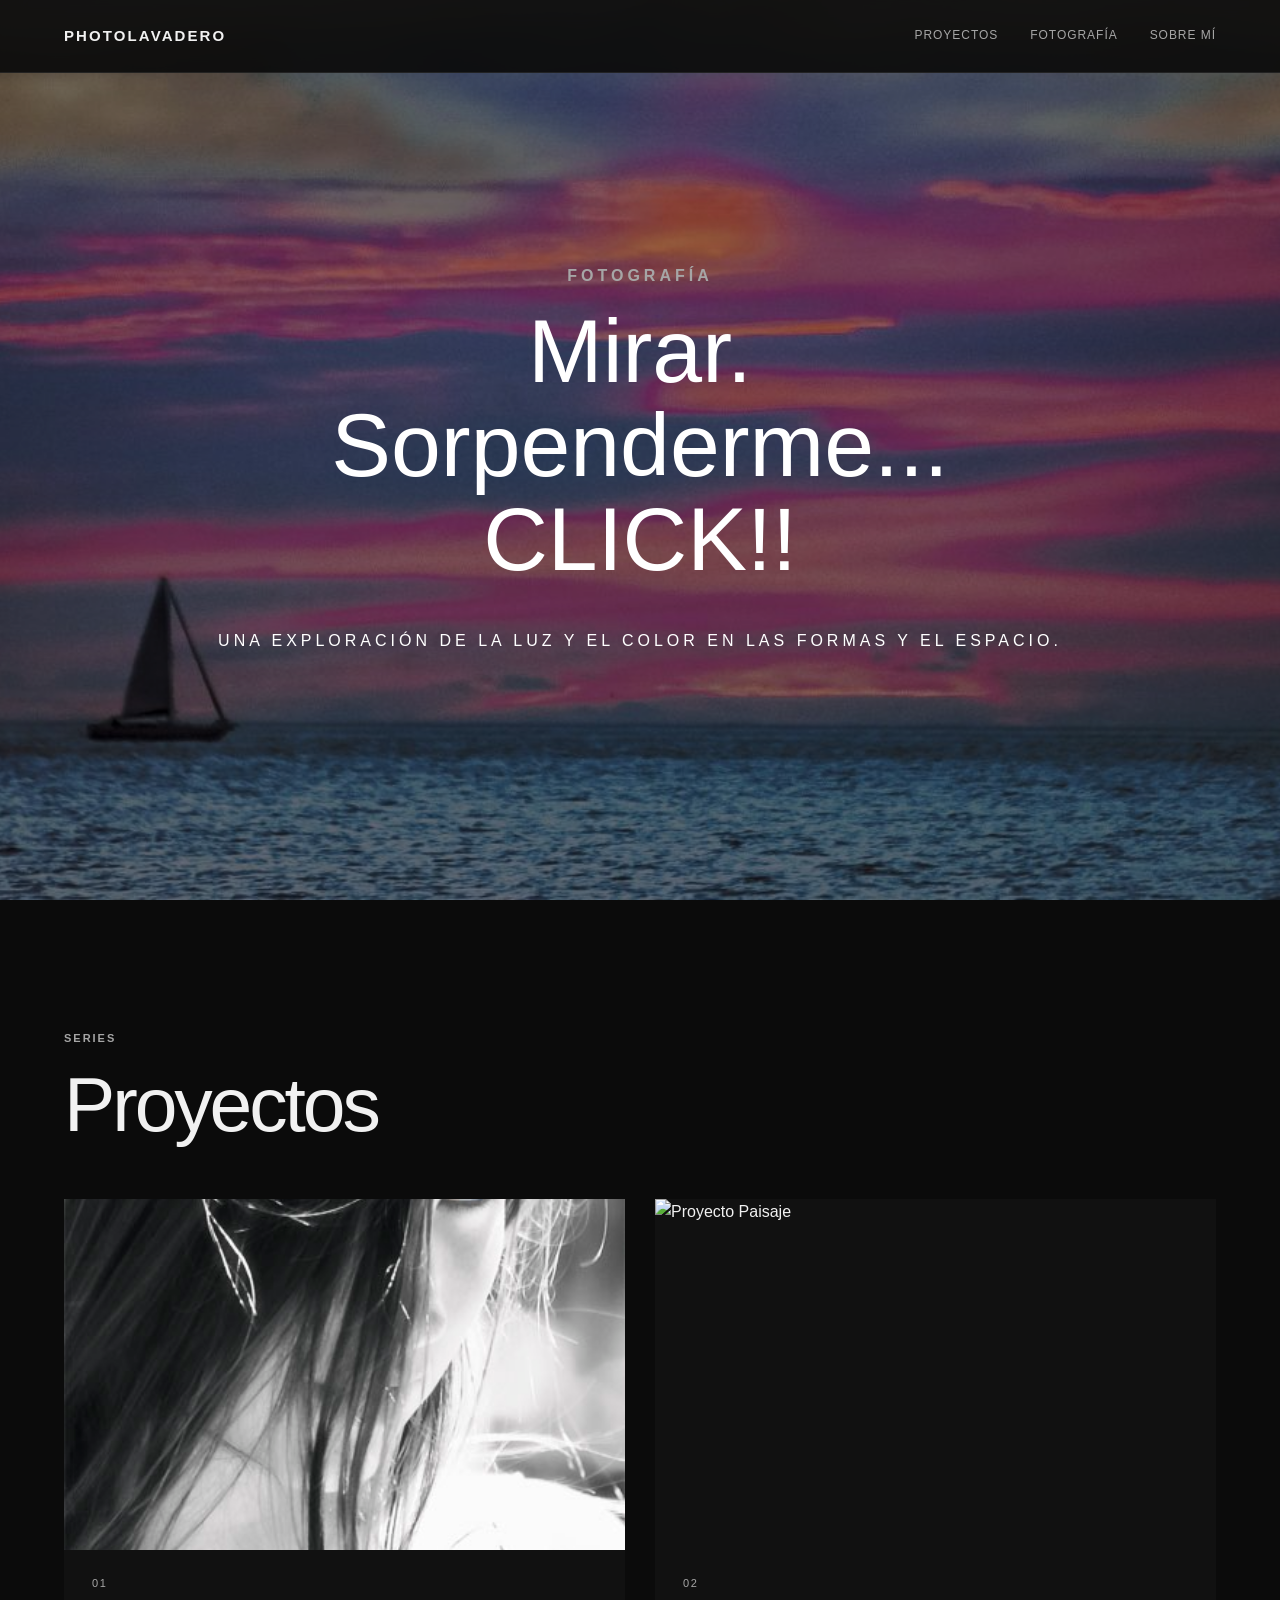
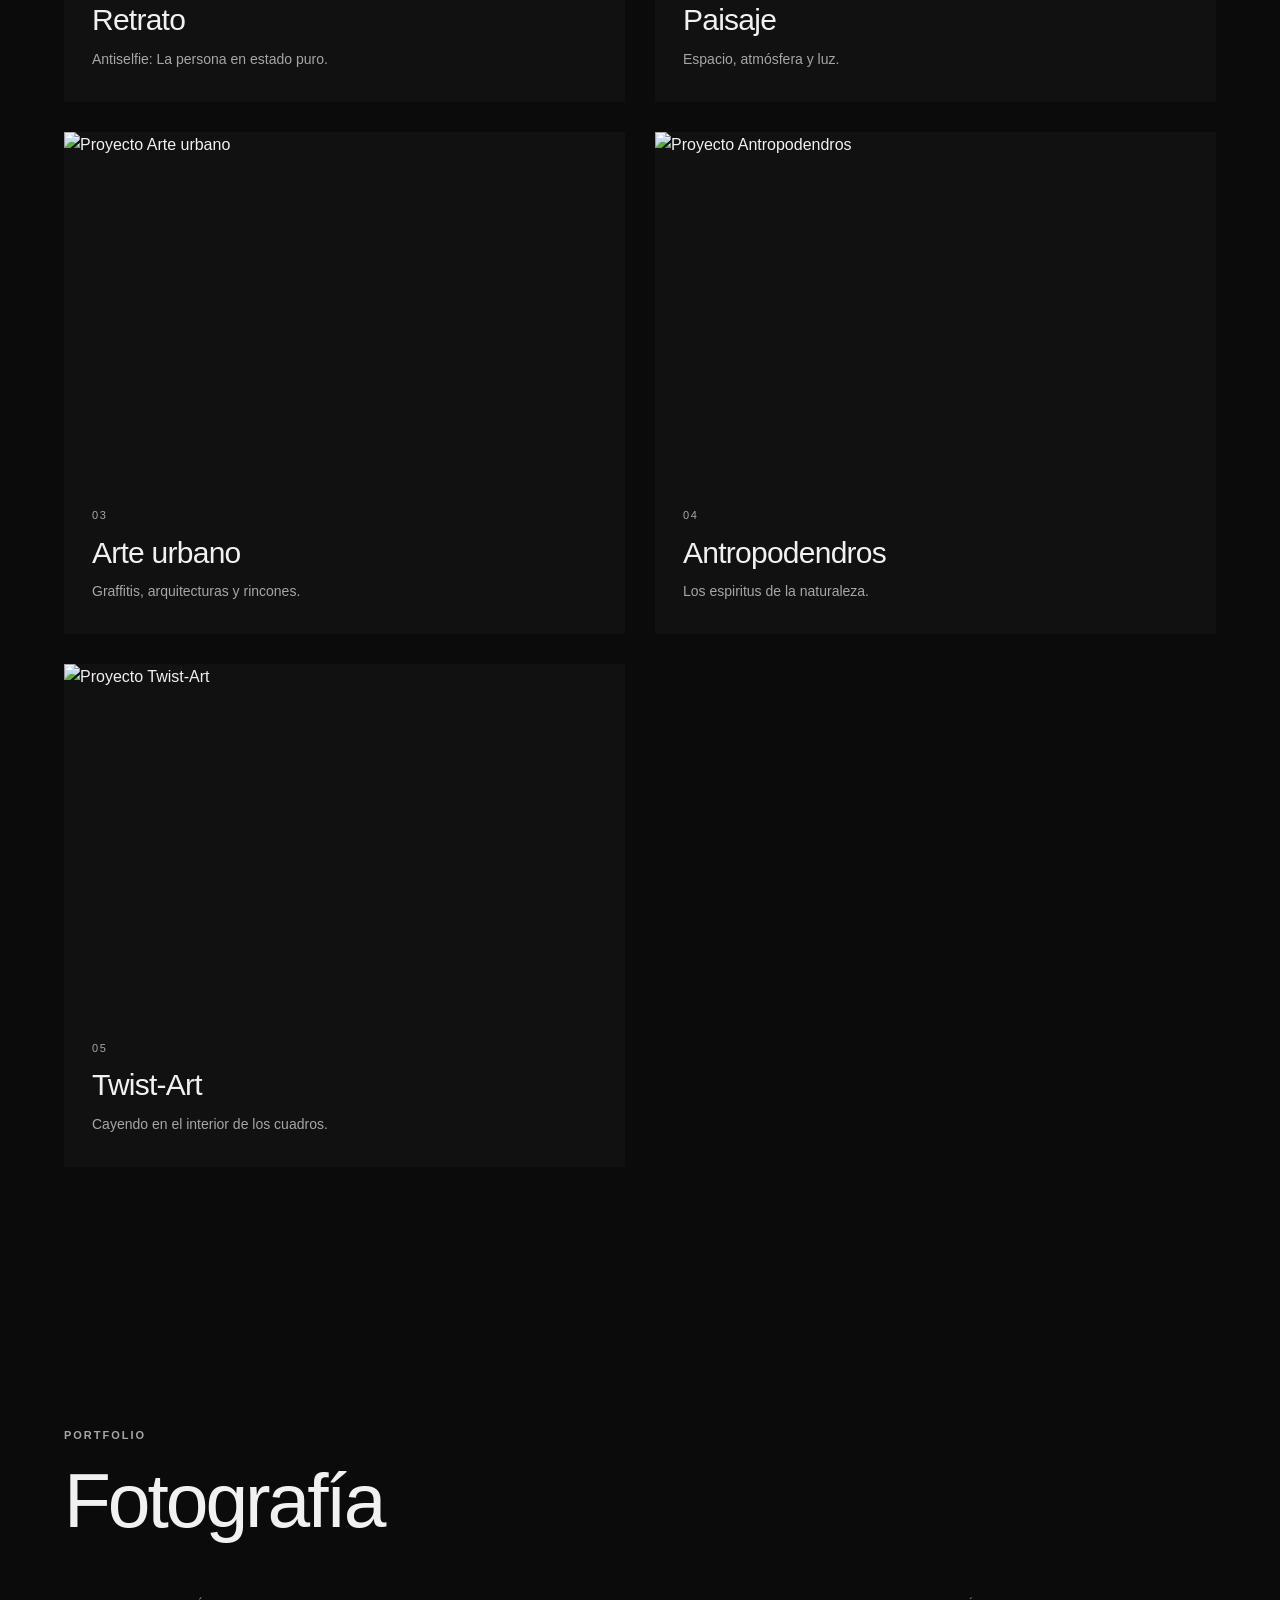
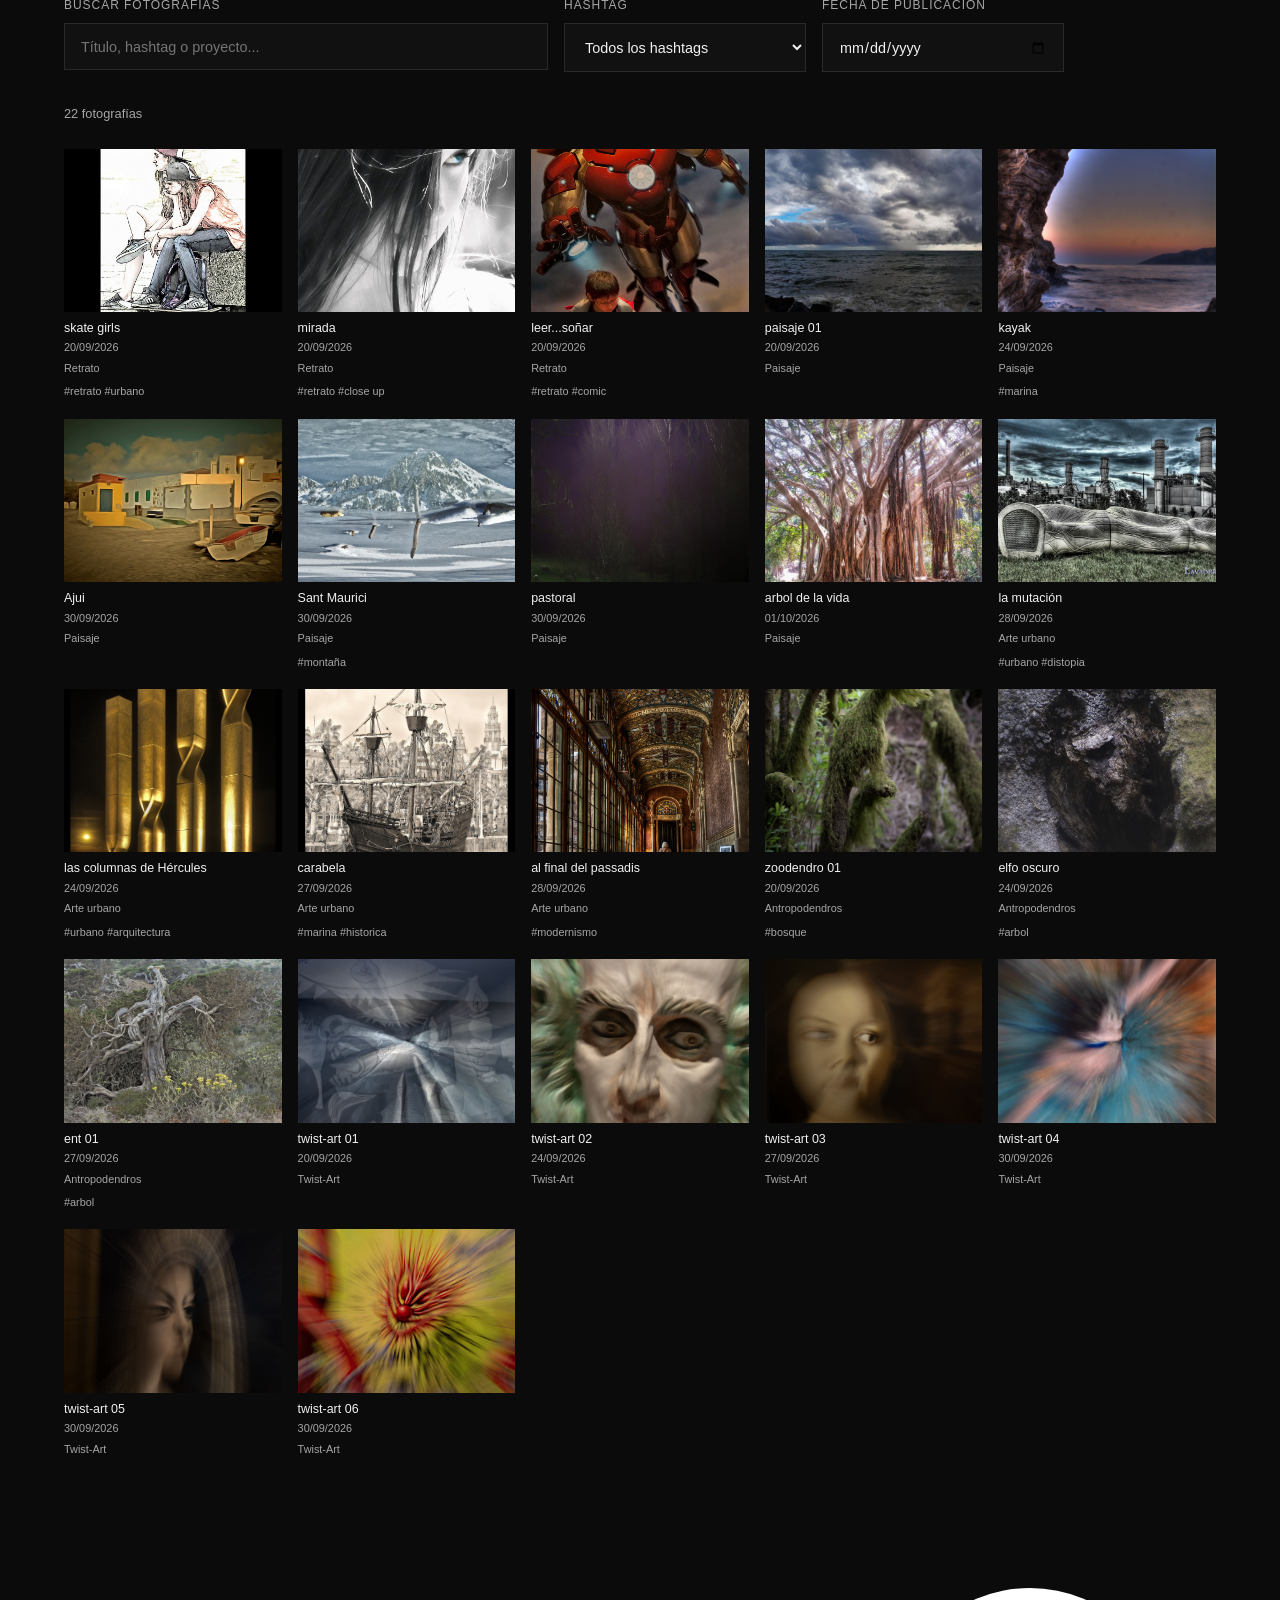
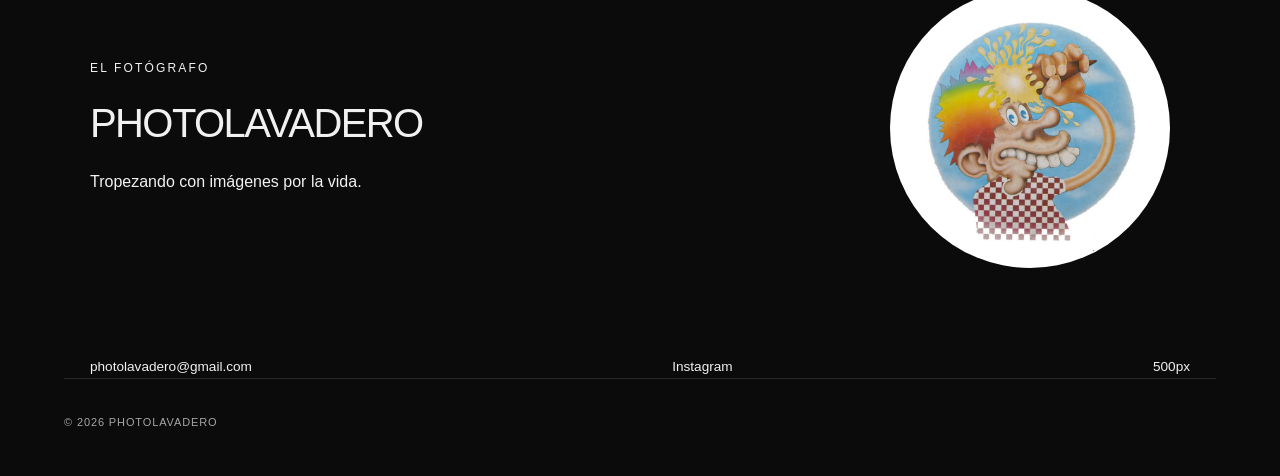
==== index.html @ 708ab14c "Update print statement from 'Hello' to 'Goodbye'" ====
<!DOCTYPE html>
<html lang="es">
<head>
  <meta charset="UTF-8">
  <meta name="viewport" content="width=device-width, initial-scale=1.0">

  <title>PHOTOLAVADERO — Fotografía</title>

  <meta name="description" content="Portfolio fotográfico de PHOTOLAVADERO. Retrato, paisaje, arte urbano, antropodendros y Twist-Art.">

  <link rel="stylesheet" href="style.css">
</head>

<body>

  <!-- =========================
       CABECERA
  ========================== -->

  <header class="site-header">

    <a class="logo" href="index.html">
      PHOTOLAVADERO
    </a>

    <nav class="main-nav">
      <a href="#proyectos">Proyectos</a>
      <a href="#fotografia">Fotografía</a>
      <a href="#sobre-mi">Sobre mí</a>
    </nav>



  </header>


  <!-- =========================
       HERO
  ========================== -->

  <main>

    <section class="hero">

    <img
    src="images/portada.jpg"
    alt=""
    class="hero-background"
  >

  <div class="hero-overlay"></div>


      <div class="hero-content">

        <p class="eyebrow">
          FOTOGRAFÍA
        </p>

        <h1>
          Mirar.<br>
          Sorpenderme...<br>
          CLICK!!
        </h1>

        <p class="hero-text">
         <br>
          Una exploración de la luz y el color en las formas y el espacio.
         </p>

      </div>

 

    </section>


      <!-- =========================
         PROYECTOS
    ========================== -->

    <section id="proyectos" class="section projects">

      <div class="section-heading">

        <p class="eyebrow">
          SERIES
        </p>

        <h2>
          Proyectos
        </h2>

      </div>


      <div class="project-grid">


        <!-- RETRATO -->

        <a
          href="proyectos/retrato.html"
          class="project-link"
        >

          <article>

            <img
              src="images/retrato/portada.jpg"
              alt="Proyecto Retrato"
            >

            <div>

              <span>01</span>

              <h3>
                Retrato
              </h3>

              <p>
                Antiselfie: La persona en estado puro.
              </p>

            </div>

          </article>

        </a>



        <!-- PAISAJE -->

        <a
          href="proyectos/paisaje.html"
          class="project-link"
        >

          <article>

            <img
              src="images/paisaje/portada.jpg"
              alt="Proyecto Paisaje"
            >

            <div>

              <span>02</span>

              <h3>
                Paisaje
              </h3>

              <p>
                Espacio, atmósfera y luz.
              </p>

            </div>

          </article>

        </a>


        <!-- ARTE URBANO -->

        <a
          href="proyectos/arte-urbano.html"
          class="project-link"
        >

          <article>

            <img
              src="images/arte-urbano/portada.jpg"
              alt="Proyecto Arte urbano"
            >

            <div>

              <span>03</span>

              <h3>
                Arte urbano
              </h3>

              <p>
                Graffitis, arquitecturas y rincones.
              </p>

            </div>

          </article>

        </a>


        <!-- ANTROPODENDROS -->

        <a
          href="proyectos/antropodendros.html"
          class="project-link"
        >

          <article>

            <img
              src="images/antropodendros/portada.jpg"
              alt="Proyecto Antropodendros"
            >

            <div>

              <span>04</span>

              <h3>
                Antropodendros
              </h3>

              <p>
              Los espiritus de la naturaleza.
              </p>

            </div>

          </article>

        </a>


        <!-- TWIST-ART -->

        <a
          href="proyectos/twist-art.html"
          class="project-link"
        >

          <article>

            <img
              src="images/twist-art/portada.jpg"
              alt="Proyecto Twist-Art"
            >

            <div>

              <span>05</span>

              <h3>
                Twist-Art
              </h3>

              <p>
                Cayendo en el interior de los cuadros.
              </p>

            </div>

          </article>

        </a>


      </div>

    </section>


  <!-- =========================
         FOTOGRAFÍA
    ========================== -->

  <section id="fotografia" class="section photography">

  <div class="section-heading">
    <p class="eyebrow">PORTFOLIO</p>
    <h2>Fotografía</h2>
  </div>

  <div class="portfolio-search">

    <div class="search-field">
      <label for="buscador">Buscar fotografías</label>
      <input
        type="search"
        id="buscador"
        placeholder="Título, hashtag o proyecto..."
        autocomplete="off"
      >
    </div>

    <div class="search-field">
      <label for="filtro-hashtag">Hashtag</label>
      <select id="filtro-hashtag">
        <option value="">Todos los hashtags</option>
      </select>
    </div>

    <div class="search-field">
      <label for="filtro-fecha">Fecha de publicación</label>
      <input
        type="date"
        id="filtro-fecha"
      >
    </div>

  </div>

  <div id="resultados-busqueda" class="search-results"></div>

  <div id="photo-grid" class="photo-grid"></div>

  <div id="photo-lightbox" class="photo-lightbox" aria-hidden="true">

  <button
    id="lightbox-close"
    class="lightbox-close"
    type="button"
    aria-label="Cerrar"
  >
    ×
  </button>

  <button
    id="lightbox-prev"
    class="lightbox-prev"
    type="button"
    aria-label="Fotografía anterior"
  >
    ‹
  </button>

  <div class="lightbox-content">

    <img
      id="lightbox-image"
      src=""
      alt=""
    >

    <div id="lightbox-info" class="lightbox-info"></div>

  </div>

  <button
    id="lightbox-next"
    class="lightbox-next"
    type="button"
    aria-label="Fotografía siguiente"
  >
    ›
  </button>

  <button
    id="lightbox-info-toggle"
    class="lightbox-info-toggle"
    type="button"
    aria-label="Mostrar información"
    aria-expanded="false"
  >
    ⓘ
  </button>

</div>

</section>


    <!-- =========================
         SOBRE MÍ
    ========================== -->

    <section id="sobre-mi" class="about">
  <div class="about-container">

    <div class="about-text">

      <div class="about-label">
        EL FOTÓGRAFO
      </div>

      <h2>PHOTOLAVADERO</h2>

      <p>
        Tropezando con imágenes por la vida.
      </p>

    </div>

    <div class="about-image">
      <img
        src="images/retrato.jpg"
        alt="Retrato del fotógrafo"
        class="sobre-mi-retrato"
      >
    </div>

  </div>

  <div class="about-links">

    <a href="mailto:photolavadero@gmail.com">
      photolavadero@gmail.com
    </a>

    <a href="https://www.instagram.com/photolavadero/" target="_blank" rel="noopener">
      Instagram
    </a>

    <a href="https://500px.com/p/photolavadero" target="_blank" rel="noopener">
      500px
    </a>

  </div>
</section>

  
  <!-- =========================
       PIE
  ========================== -->

  <footer class="site-footer">

    <p>
      © 2026 PHOTOLAVADERO
    </p>


  </footer>


  <!-- =========================
       PROTECCIÓN BÁSICA IMÁGENES
  ========================== -->

  <script>

    document.addEventListener("contextmenu", function(e) {
      e.preventDefault();
    });

    document.addEventListener("dragstart", function(e) {

      if (e.target.tagName === "IMG") {
        e.preventDefault();
      }

    });

  </script>

<script>

const proyectos = [
  {
    nombre: "Retrato",
    archivo: "data/retrato.json",
    carpeta: "images/retrato/"
  },
  {
    nombre: "Paisaje",
    archivo: "data/paisaje.json",
    carpeta: "images/paisaje/"
  },
  {
    nombre: "Arte urbano",
    archivo: "data/arte-urbano.json",
    carpeta: "images/arte-urbano/"
  },
  {
    nombre: "Antropodendros",
    archivo: "data/antropodendros.json",
    carpeta: "images/antropodendros/"
  },
  {
    nombre: "Twist-Art",
    archivo: "data/twist-art.json",
    carpeta: "images/twist-art/"
  }
];


/* =========================================================
   ELEMENTOS DEL DOM
========================================================= */

const photoGrid = document.getElementById("photo-grid");
const buscador = document.getElementById("buscador");
const filtroHashtag = document.getElementById("filtro-hashtag");
const filtroFecha = document.getElementById("filtro-fecha");
const resultados = document.getElementById("resultados-busqueda");


/* =========================================================
   DATOS
========================================================= */

let todasLasFotos = [];
let fotosVisibles = [];
let indiceLightbox = 0;


/* =========================================================
   LIGHTBOX
========================================================= */

const lightbox = document.getElementById("photo-lightbox");
const lightboxImage = document.getElementById("lightbox-image");
const lightboxInfo = document.getElementById("lightbox-info");
const lightboxClose = document.getElementById("lightbox-close");
const lightboxPrev = document.getElementById("lightbox-prev");
const lightboxNext = document.getElementById("lightbox-next");
const lightboxInfoToggle = document.getElementById("lightbox-info-toggle");


/* =========================================================
   CARGAR HASHTAGS
========================================================= */

function cargarHashtags() {

  const hashtags = new Set();

  todasLasFotos.forEach(foto => {

    (foto.hashtags || []).forEach(tag => {
      hashtags.add(tag);
    });

  });

  const hashtagsOrdenados = Array.from(hashtags).sort((a, b) =>
    a.localeCompare(b, "es", {
      sensitivity: "base"
    })
  );

  filtroHashtag.innerHTML =
    '<option value="">Todos los hashtags</option>';

  hashtagsOrdenados.forEach(tag => {

    const option = document.createElement("option");

    option.value = tag.toLowerCase();
    option.textContent = `#${tag}`;

    filtroHashtag.appendChild(option);

  });

}


/* =========================================================
   CARGAR FOTOGRAFÍAS
========================================================= */

async function cargarFotografias() {

  try {

    const resultadosJSON = await Promise.all(

      proyectos.map(async proyecto => {

        const respuesta = await fetch(proyecto.archivo);

        if (!respuesta.ok) {
          throw new Error(
            `No se pudo cargar ${proyecto.archivo}`
          );
        }

        const fotos = await respuesta.json();

        return fotos.map(foto => ({
          ...foto,
          proyecto: proyecto.nombre,
          carpeta: proyecto.carpeta
        }));

      })

    );

    todasLasFotos = resultadosJSON.flat();

    cargarHashtags();

    aplicarFiltros();

  } catch (error) {

    console.error(
      "Error cargando fotografías:",
      error
    );

    resultados.textContent =
      "No se han podido cargar las fotografías.";

  }

}


/* =========================================================
   MOSTRAR FOTOGRAFÍAS
========================================================= */

function mostrarFotografias(fotos) {

  photoGrid.innerHTML = "";

  fotosVisibles = fotos;

  if (fotos.length === 0) {

    resultados.textContent =
      "No se han encontrado fotografías.";

    return;

  }

  resultados.textContent =
    `${fotos.length} fotografía${fotos.length !== 1 ? "s" : ""}`;

  fotos.forEach((foto, indice) => {

    const figure = document.createElement("figure");

    const hashtags =
      (foto.hashtags || [])
        .map(tag => `#${tag}`)
        .join(" ");

    figure.innerHTML = `

      <img
        src="${foto.carpeta}${foto.archivo}"
        alt="${foto.titulo || ""}"
        loading="lazy"
      >

      <figcaption class="photo-info">

        <span class="photo-title">
          ${foto.titulo || ""}
        </span>

        <span class="photo-date">
          ${formatearFecha(foto.fecha_publicacion)}
        </span>

        <span class="photo-project">
          ${foto.proyecto}
        </span>

        <span class="photo-tags">
          ${hashtags}
        </span>

      </figcaption>

    `;

    photoGrid.appendChild(figure);

    const imagen = figure.querySelector("img");

    imagen.addEventListener("click", () => {

      indiceLightbox = indice;

      abrirLightbox();

    });

  });

}


/* =========================================================
   FORMATEAR FECHA
========================================================= */

function formatearFecha(fecha) {

  if (!fecha) {
    return "";
  }

  const partes = fecha.split("-");

  if (partes.length !== 3) {
    return fecha;
  }

  return `${partes[2]}/${partes[1]}/${partes[0]}`;

}


/* =========================================================
   APLICAR FILTROS
========================================================= */

function aplicarFiltros() {

  const termino =
    buscador.value
      .trim()
      .toLowerCase();

  const hashtagSeleccionado =
    filtroHashtag.value.toLowerCase();

  const fechaSeleccionada =
    filtroFecha.value;

  const palabras =
    termino
      .split(/\s+/)
      .filter(Boolean);

  const filtradas =
    todasLasFotos.filter(foto => {

      const textoBusqueda = [

        foto.titulo || "",

        foto.proyecto || "",

        ...(foto.hashtags || [])

      ]
        .join(" ")
        .toLowerCase();

      const coincideTexto =
        palabras.length === 0 ||
        palabras.every(palabra =>
          textoBusqueda.includes(palabra)
        );

      const coincideHashtag =
        !hashtagSeleccionado ||
        (foto.hashtags || []).some(tag =>
          tag.toLowerCase() ===
          hashtagSeleccionado
        );

      const coincideFecha =
        !fechaSeleccionada ||
        foto.fecha_publicacion ===
        fechaSeleccionada;

      return (
        coincideTexto &&
        coincideHashtag &&
        coincideFecha
      );

    });

  mostrarFotografias(filtradas);

}


/* =========================================================
   ABRIR LIGHTBOX
========================================================= */

function abrirLightbox() {

  if (
    !fotosVisibles.length ||
    !lightbox
  ) {
    return;
  }

  // Ocultar la información al abrir una fotografía
  ocultarInformacionLightbox();

  lightbox.classList.add("is-open");

  lightbox.setAttribute(
    "aria-hidden",
    "false"
  );

  document.body.style.overflow = "hidden";

  actualizarLightbox();

}


/* =========================================================
   CERRAR LIGHTBOX
========================================================= */

function cerrarLightbox() {

  if (!lightbox) {
    return;
  }

  lightbox.classList.remove("is-open");

  lightbox.setAttribute(
    "aria-hidden",
    "true"
  );

  document.body.style.overflow = "";

}


/* =========================================================
   ACTUALIZAR LIGHTBOX
========================================================= */

function actualizarLightbox() {

  if (
    !fotosVisibles.length ||
    !lightboxImage
  ) {
    return;
  }

  const foto =
    fotosVisibles[indiceLightbox];

  if (!foto) {
    return;
  }

ocultarInformacionLightbox();

  lightboxImage.src =
    `${foto.carpeta}${foto.archivo}`;

  lightboxImage.alt =
    foto.titulo || "";

  const hashtags =
    (foto.hashtags || [])
      .map(tag => `#${tag}`)
      .join(" ");

  lightboxInfo.innerHTML = `

    <div class="lightbox-title">
      ${foto.titulo || ""}
    </div>

    <div class="lightbox-date">
      ${formatearFecha(foto.fecha_publicacion)}
    </div>

    <div class="lightbox-project">
      ${foto.proyecto || ""}
    </div>

    <div class="lightbox-tags">
      ${hashtags}
    </div>

  `;

}


/* =========================================================
   FOTOGRAFÍA ANTERIOR
========================================================= */

function fotografiaAnterior() {

  if (!fotosVisibles.length) {
    return;
  }

  indiceLightbox--;

  if (indiceLightbox < 0) {
    indiceLightbox =
      fotosVisibles.length - 1;
  }

  actualizarLightbox();

}


/* =========================================================
   FOTOGRAFÍA SIGUIENTE
========================================================= */

function fotografiaSiguiente() {

  if (!fotosVisibles.length) {
    return;
  }

  indiceLightbox++;

  if (
    indiceLightbox >=
    fotosVisibles.length
  ) {
    indiceLightbox = 0;
  }

  actualizarLightbox();

}


/* =========================================================
   INFORMACIÓN DEL LIGHTBOX
========================================================= */

function mostrarInformacionLightbox() {
  lightbox.classList.add("info-visible");

  if (lightboxInfoToggle) {
    lightboxInfoToggle.setAttribute("aria-expanded", "true");
    lightboxInfoToggle.setAttribute("aria-label", "Ocultar información");
  }
}


function ocultarInformacionLightbox() {
  lightbox.classList.remove("info-visible");
  lightbox.classList.remove("info-hover");

  if (lightboxInfoToggle) {
    lightboxInfoToggle.setAttribute("aria-expanded", "false");
    lightboxInfoToggle.setAttribute("aria-label", "Mostrar información");
  }
}


function alternarInformacionLightbox() {

  if (lightbox.classList.contains("info-visible")) {
    ocultarInformacionLightbox();
  } else {
    mostrarInformacionLightbox();
  }

}


/* =========================================================
   RATÓN — MOSTRAR INFORMACIÓN AL BAJAR
========================================================= */

lightbox.addEventListener("mousemove", function (event) {

  const altura = window.innerHeight;

  /*
     Últimos 180 píxeles de la pantalla
     = zona sensible para mostrar información.
  */

  const zonaInferior = altura - 180;

  if (event.clientY >= zonaInferior) {
    lightbox.classList.add("info-hover");
  } else {
    lightbox.classList.remove("info-hover");
  }

});

/* =========================================================
   BOTÓN INFORMACIÓN
========================================================= */

if (lightboxInfoToggle) {

  lightboxInfoToggle.addEventListener("click", function (event) {

    event.stopPropagation();

    alternarInformacionLightbox();

  });

}


/* =========================================================
   BOTONES
========================================================= */

lightboxClose.addEventListener(
  "click",
  cerrarLightbox
);

lightboxPrev.addEventListener(
  "click",
  fotografiaAnterior
);

lightboxNext.addEventListener(
  "click",
  fotografiaSiguiente
);


/* =========================================================
   CERRAR AL PULSAR FUERA
========================================================= */

lightbox.addEventListener(
  "click",
  event => {

    if (event.target === lightbox) {
      cerrarLightbox();
    }

  }
);


/* =========================================================
   TECLADO
========================================================= */

document.addEventListener(
  "keydown",
  event => {

    if (
      !lightbox.classList.contains("is-open")
    ) {
      return;
    }

    if (event.key === "Escape") {
      cerrarLightbox();
    }

    if (event.key === "ArrowLeft") {
      fotografiaAnterior();
    }

    if (event.key === "ArrowRight") {
      fotografiaSiguiente();
    }

  }
);


/* =========================================================
   BUSCADOR
========================================================= */

buscador.addEventListener(
  "input",
  aplicarFiltros
);

filtroHashtag.addEventListener(
  "change",
  aplicarFiltros
);

filtroFecha.addEventListener(
  "change",
  aplicarFiltros
);


/* =========================================================
   INICIAR
========================================================= */

cargarFotografias();

</script>


</body>
</html>
---- style.css ----
/* =========================================================
   VARIABLES
========================================================= */

:root {
  --bg: #0b0b0b;
  --bg-soft: #111111;
  --text: #f1f1f1;
  --text-soft: #a6a6a6;
  --line: #292929;
  --accent: #ffffff;

  --max: 1400px;
  --side: 5vw;

  --font-main: Arial, Helvetica, sans-serif;
}


/* =========================================================
   RESET
========================================================= */

* {
  box-sizing: border-box;
  margin: 0;
  padding: 0;
}

html {
  scroll-behavior: smooth;
}

body {
  background: var(--bg);
  color: var(--text);
  font-family: var(--font-main);
  font-size: 16px;
  line-height: 1.6;
}

img {
  display: block;
  max-width: 100%;
}

a {
  color: inherit;
  text-decoration: none;
}


/* =========================================================
   CABECERA
========================================================= */

.site-header {
  position: fixed;
  top: 0;
  left: 0;
  z-index: 1000;

  width: 100%;

  display: flex;
  align-items: center;
  justify-content: space-between;

  padding: 24px var(--side);

  background: rgba(11, 11, 11, 0.92);
  border-bottom: 1px solid rgba(255, 255, 255, 0.08);

  backdrop-filter: blur(12px);
}

.logo {
  font-size: 15px;
  font-weight: 700;
  letter-spacing: 0.14em;
  text-transform: uppercase;
}

.main-nav {
  display: flex;
  gap: 32px;
}

.main-nav a,
.social a {
  color: var(--text-soft);
  font-size: 12px;
  letter-spacing: 0.08em;
  text-transform: uppercase;

  transition:
    color 0.25s ease;
}

.main-nav a:hover,
.social a:hover {
  color: var(--text);
}

.social {
  display: flex;
  gap: 20px;
}


/* =========================================================
   ESTRUCTURA GENERAL
========================================================= */

main {
  overflow: hidden;
}

.section {
  width: min(var(--max), calc(100% - (var(--side) * 2)));
  margin: 0 auto;
  padding: 130px 0;
}

.section-heading {
  margin-bottom: 55px;
}

.eyebrow {
  margin-bottom: 16px;

  color: var(--text-soft);

  font-size: 11px;
  font-weight: 600;
  letter-spacing: 0.18em;
  text-transform: uppercase;
}

h1,
h2,
h3 {
  font-weight: 500;
  line-height: 1.05;
}

h2 {
  font-size: clamp(42px, 6vw, 82px);
  letter-spacing: -0.04em;
}



/* =========================================================
   PORTADA PRINCIPAL — FOTOGRAFÍA DE FONDO
========================================================= */
.hero {
  position: relative;
  min-height: 100vh;
  overflow: hidden;

  display: flex;
  align-items: center;
  justify-content: center;

  background: #000;
}


/* FOTO DE FONDO */

.hero-background {
  position: absolute;
  inset: 0;

  width: 100%;
  height: 100%;

  object-fit: cover;
  object-position: center;

  z-index: 0;
}


/* CAPA SEMITRANSPARENTE */

.hero-overlay {
  position: absolute;
  inset: 0;

  background: rgba(0, 0, 0, 0.39);

  z-index: 1;
}


/* TEXTO */

.hero-content {
  position: relative;
  z-index: 2;

  width: 100%;
  padding: 2rem;

  text-align: center;
  color: #fff;
}

.hero-content h1 {
  margin: 0;

  font-size: clamp(2.5rem, 7vw, 6rem);
  font-weight: 400;
}

.hero-content p {
  margin-top: 1rem;

  font-size: 1rem;
  letter-spacing: .25em;
  text-transform: uppercase;
}


/* =========================================================
   GALERÍA PRINCIPAL
========================================================= */

/* El siguiente se modifica para implementar nuevo grid */

.photo-grid {
  display: grid;

  grid-template-columns: repeat(5, 1fr);

  gap: 1rem;
}


.photo-grid figure {
  margin: 0;
  min-width: 0;
}


.photo-grid img {
  display: block;

  width: 100%;
  aspect-ratio: 4 / 3;

  object-fit: cover;

  cursor: pointer;
}

/* =========================================================
   PROYECTOS
========================================================= */

.project-grid {
  max-width: var(--max);
  margin: 0 auto;

  display: grid;
  grid-template-columns: repeat(2, 1fr);
  gap: 30px;
}

.project-link {
  display: block;
}

.project-grid article {
  background: var(--bg-soft);
  overflow: hidden;

  transition:
    transform 0.35s ease,
    background 0.35s ease;
}

.project-grid article:hover {
  transform: translateY(-6px);
  background: #151515;
}

.project-grid article img {
  width: 100%;
  aspect-ratio: 16 / 10;

  object-fit: cover;

  transition:
    transform 0.6s ease,
    opacity 0.6s ease;
}

.project-grid article:hover img {
  transform: scale(1.035);
  opacity: 0.82;
}

.project-grid article > div {
  padding: 25px 28px 30px;
}

.project-grid article span {
  display: block;

  margin-bottom: 12px;

  color: var(--text-soft);

  font-size: 11px;
  letter-spacing: 0.15em;
}

.project-grid article h3 {
  margin-bottom: 12px;

  font-size: 30px;
  letter-spacing: -0.025em;
}

.project-grid article p {
  max-width: 480px;

  color: var(--text-soft);

  font-size: 14px;
  line-height: 1.7;
}


//* =========================================================
   SOBRE MÍ
========================================================= */

.about {
  padding: 6rem 2rem 3rem;
}

.about-container {
  max-width: 1100px;
  margin: 0 auto;

  display: grid;
  grid-template-columns: 1fr 320px;
  gap: 5rem;

  align-items: center;
}


/* ---------------------------------------------------------
   TEXTO
--------------------------------------------------------- */

.about-text {
  display: flex;
  flex-direction: column;
  align-items: flex-start;
}

.about-label {
  margin-bottom: 1.5rem;

  font-size: .75rem;
  letter-spacing: .18em;
  text-transform: uppercase;
}

.about-text h2 {
  margin: 0 0 1.5rem;

  font-size: 2.5rem;
  font-weight: 400;
}

.about-text p {
  max-width: 650px;

  margin: 0;

  font-size: 1rem;
  line-height: 1.8;
}


/* ---------------------------------------------------------
   RETRATO CIRCULAR
--------------------------------------------------------- */

.about-image {
  display: flex;
  justify-content: center;
  align-items: center;
}

.sobre-mi-retrato {
  width: 280px;
  height: 280px;

  object-fit: cover;
  object-position: center;

  border-radius: 50%;

  display: block;
}


/* ---------------------------------------------------------
   ENLACES INFERIORES
--------------------------------------------------------- */

.about-links {
  max-width: 1100px;

  margin: 4rem auto 0;
  padding-top: 1.5rem;

  display: flex;
  justify-content: space-between;
  align-items: center;

  border-top: 1px solid var(--border-color);
}

.about-links a {
  text-decoration: none;
  color: inherit;

  font-size: .85rem;

  transition: opacity .2s ease;
}

.about-links a:hover {
  opacity: .6;
}


/* ---------------------------------------------------------
   MÓVIL
--------------------------------------------------------- */

@media (max-width: 700px) {

  .about {
    padding: 4rem 1.5rem 2rem;
  }

  .about-container {
    grid-template-columns: 1fr;
    gap: 3rem;
  }

  .about-image {
    order: -1;
  }

  .sobre-mi-retrato {
    width: 220px;
    height: 220px;
  }

  .about-text h2 {
    font-size: 2rem;
  }

  .about-links {
    flex-direction: column;
    align-items: flex-start;
    gap: 1rem;
  }

}

/* =========================================================
   PIE
========================================================= */

.site-footer {
  width: min(var(--max), calc(100% - (var(--side) * 2)));
  margin: 0 auto;

  padding: 35px 0 45px;

  display: flex;
  justify-content: space-between;
  align-items: center;

  border-top: 1px solid var(--line);

  color: var(--text-soft);

  font-size: 11px;
  letter-spacing: 0.08em;
  text-transform: uppercase;
}

.site-footer div {
  display: flex;
  gap: 25px;
}

.site-footer a:hover {
  color: var(--text);
}


/* =========================================================
   PÁGINAS DE PROYECTO
   Preparación para retrato.html, paisaje.html, etc.
========================================================= */

.project-page {
  padding-top: 150px;
}

.project-header {
  max-width: 850px;
  margin-bottom: 80px;
}

.project-header h1 {
  margin-bottom: 25px;

  font-size: clamp(55px, 8vw, 110px);
  letter-spacing: -0.06em;
}

.project-description {
  max-width: 650px;

  color: var(--text-soft);
  font-size: 17px;
  line-height: 1.8;
}


/* =========================================================
   CONTROLES DE PROYECTO
   Preparados para el sistema JSON
========================================================= */

.project-controls {
  display: flex;
  justify-content: space-between;
  align-items: center;

  gap: 25px;

  margin-bottom: 40px;

  padding-bottom: 20px;

  border-bottom: 1px solid var(--line);
}

.project-controls label {
  color: var(--text-soft);

  font-size: 11px;
  letter-spacing: 0.12em;
  text-transform: uppercase;
}

.project-controls select,
.project-controls input {
  margin-left: 10px;

  padding: 9px 12px;

  background: var(--bg-soft);
  color: var(--text);

  border: 1px solid var(--line);

  font-family: inherit;
}


/* =========================================================
   GALERÍA DE PROYECTO
========================================================= */

.project-gallery {
  display: grid;
  grid-template-columns: repeat(3, 1fr);
  gap: 18px;
}

.project-gallery figure {
  position: relative;

  overflow: hidden;

  background: var(--bg-soft);

  cursor: pointer;
}

.project-gallery img {
  width: 100%;
  aspect-ratio: 4 / 5;

  object-fit: cover;

  transition:
    transform 0.6s ease,
    opacity 0.4s ease;
}

.project-gallery figure:hover img {
  transform: scale(1.035);
  opacity: 0.82;
}

/* El siguiente parrafo modifica el tamaño de info bajo el grid */

.photo-info {
  padding-top: 0.5rem;
}

.photo-title {
  display: block;
  font-size: 0.78rem;
  line-height: 1.3;
}

.photo-date {
  display: block;
  margin-top: 0.2rem;
  font-size: 0.68rem;
  color: var(--text-soft);
}

.photo-project {
  display: block;
  margin-top: 0.2rem;
  font-size: 0.68rem;
  color: var(--text-soft);
}

.photo-tags {
  margin-top: 0.25rem;
  font-size: 0.68rem;
  line-height: 1.4;
  color: var(--text-soft);
}

/* El siguiente parrafo implementa el buscador desplegable */

.portfolio-search {
  display: grid;
  grid-template-columns: 2fr 1fr 1fr;
  gap: 1rem;
  margin-bottom: 2rem;
  max-width: 1000px;
}


.search-field {
  display: flex;
  flex-direction: column;
  gap: 0.5rem;
}


.search-field label {
  font-size: 0.75rem;
  text-transform: uppercase;
  letter-spacing: 0.08em;
  color: var(--text-soft);
}


.search-field input,
.search-field select {
  width: 100%;
  box-sizing: border-box;
  padding: 0.9rem 1rem;

  border: 1px solid var(--line);

  background: var(--bg-soft);
  color: var(--text);

  font-family: inherit;
  font-size: 0.9rem;
}


.search-field input:focus,
.search-field select:focus {
  outline: none;
  border-color: var(--text);
}


.search-results {
  margin-bottom: 1.5rem;

  color: var(--text-soft);

  font-size: 0.8rem;
}



/* =========================================================
   RESPONSIVE — TABLET
========================================================= */

@media (max-width: 1000px) {

  .main-nav {
    gap: 18px;
  }

  .hero {
    grid-template-columns: 1fr;
    gap: 50px;
  }

  .hero-image {
    height: 65vh;
  }

  .photo-grid {
    grid-template-columns: repeat(3, 1fr);
  }

  .project-grid {
    grid-template-columns: 1fr;
  }

  .about {
    grid-template-columns: 1fr;
    gap: 50px;
  }

  .about > div:last-child {
    padding-top: 0;
  }

  .project-gallery {
    grid-template-columns: repeat(2, 1fr);
  }
  
}

/* =========================================================
   RESPONSIVE — MÓVIL
========================================================= */

@media (max-width: 700px) {

  :root {
    --side: 6vw;
  }

  .site-header {
    padding: 20px var(--side);
  }

  .main-nav {
    display: none;
  }

  .social {
    gap: 12px;
  }

  .section {
    padding: 90px 0;
  }

  .hero {
    min-height: auto;

    padding-top: 130px;
    padding-bottom: 60px;
  }

  .hero h1 {
    font-size: clamp(52px, 15vw, 85px);
  }

  .hero-image {
    min-height: 400px;
    height: 60vh;
  }

  .photo-grid {
    grid-template-columns: repeat(2, 1fr);
    gap: 0.7rem;
  }

  .portfolio-search {
    grid-template-columns: 1fr;
  }
  
  .project-grid {
    grid-template-columns: 1fr;
    gap: 20px;
  }

  .project-grid article h3 {
    font-size: 27px;
  }

  .project-gallery {
    grid-template-columns: 1fr;
  }

  .project-controls {
    flex-direction: column;
    align-items: flex-start;
  }

  .contact-content {
    flex-direction: column;
    align-items: flex-start;
  }

  .site-footer {
    flex-direction: column;
    align-items: flex-start;

    gap: 25px;
  }

  #lightbox-image {
    max-width: 94vw;
    max-height: 82vh;
  }

  .lightbox-prev,
  .lightbox-next {
     font-size: 2.5rem;
  }

  .lightbox-prev {
    left: 0;
  }

  .lightbox-next {
    right: 0;
  }

  .lightbox-close {
   top: 0.7rem;
   right: 0.8rem;
  }

}



/* =========================================================
   ACCESIBILIDAD
========================================================= */

button:focus-visible,
a:focus-visible,
select:focus-visible,
input:focus-visible {
  outline: 2px solid white;
  outline-offset: 4px;
}


/* =========================================================
   REDUCCIÓN DE MOVIMIENTO
========================================================= */

@media (prefers-reduced-motion: reduce) {

  html {
    scroll-behavior: auto;
  }

  *,
  *::before,
  *::after {
    transition: none !important;
    animation: none !important;
  }

}

/* =========================================================
   LIGHTBOX — INDEX / FOTOGRAFÍAS
========================================================= */

.photo-lightbox {
  position: fixed;
  inset: 0;

  z-index: 9999;

  display: none;

  width: 100vw;
  height: 100vh;

  background: #000;

  overflow: hidden;
}

.photo-lightbox.is-open {
  display: flex;
}


/* =========================================================
   CONTENIDO
========================================================= */

.photo-lightbox .lightbox-content {
  position: absolute;
  inset: 0;

  display: flex;
  align-items: center;
  justify-content: center;

  width: 100%;
  height: 100%;

  padding: 1.5rem;
}


/* =========================================================
   FOTOGRAFÍA — MÁXIMO TAMAÑO
========================================================= */

.photo-lightbox #lightbox-image {
  display: block;

  width: auto;
  height: auto;

  max-width: 98vw;
  max-height: 96vh;

  object-fit: contain;

  cursor: default;
}


/* =========================================================
   INFORMACIÓN — OCULTA INICIALMENTE
========================================================= */

.photo-lightbox .lightbox-info {
  position: absolute;

  left: 0;
  right: 0;
  bottom: 0;

  z-index: 10000;

  display: flex;
  flex-direction: column;
  align-items: center;

  padding: 4rem 2rem 2rem;

  text-align: center;

  color: #fff;

  background: linear-gradient(
    to bottom,
    rgba(0,0,0,0),
    rgba(0,0,0,0.88)
  );

  opacity: 0;
  visibility: hidden;

  transform: translateY(20px);

  transition:
    opacity 0.3s ease,
    transform 0.3s ease,
    visibility 0.3s ease;

  pointer-events: none;
}


/* INFORMACIÓN VISIBLE */

.photo-lightbox.info-visible .lightbox-info {
  opacity: 1;
  visibility: visible;

  transform: translateY(0);

  pointer-events: auto;
}


/* =========================================================
   TEXTO
========================================================= */

.photo-lightbox .lightbox-info .lightbox-title {
  margin-bottom: 0.35rem;

  font-size: 1rem;
  line-height: 1.4;

  color: #fff;
}

.photo-lightbox .lightbox-info .lightbox-date,
.photo-lightbox .lightbox-info .lightbox-project,
.photo-lightbox .lightbox-info .lightbox-tags {
  margin-top: 0.15rem;

  color: rgba(255,255,255,0.68);

  font-size: 0.75rem;
  line-height: 1.5;
}


/* =========================================================
   BOTÓN INFORMACIÓN
========================================================= */

.photo-lightbox .lightbox-info-toggle {
  position: absolute;

  right: 1.5rem;
  bottom: 1.5rem;

  z-index: 10002;

  width: 38px;
  height: 38px;

  display: flex;
  align-items: center;
  justify-content: center;

  border: 1px solid rgba(255,255,255,0.45);
  border-radius: 50%;

  background: rgba(0,0,0,0.35);

  color: #fff;

  font-size: 1.1rem;

  cursor: pointer;

  backdrop-filter: blur(6px);

  transition:
    background 0.25s ease,
    opacity 0.25s ease;
}

.photo-lightbox .lightbox-info-toggle:hover {
  background: rgba(255,255,255,0.15);
}


/* =========================================================
   CERRAR
========================================================= */

.photo-lightbox .lightbox-close {
  position: absolute;

  top: 1rem;
  right: 1.5rem;

  z-index: 10002;

  border: 0;
  background: transparent;

  color: #fff;

  font-size: 3rem;
  line-height: 1;

  cursor: pointer;

  transition: opacity 0.25s ease;
}

.photo-lightbox .lightbox-close:hover {
  opacity: 0.6;
}


/* =========================================================
   ANTERIOR / SIGUIENTE
========================================================= */

.photo-lightbox .lightbox-prev,
.photo-lightbox .lightbox-next {
  position: absolute;

  top: 50%;
  transform: translateY(-50%);

  z-index: 10002;

  border: 0;
  background: transparent;

  color: #fff;

  font-size: 4rem;
  line-height: 1;

  cursor: pointer;

  padding: 1rem;

  opacity: 0.75;

  transition: opacity 0.25s ease;
}

.photo-lightbox .lightbox-prev:hover,
.photo-lightbox .lightbox-next:hover {
  opacity: 1;
}

.photo-lightbox .lightbox-prev {
  left: 0.5rem;
}

.photo-lightbox .lightbox-next {
  right: 0.5rem;
}


/* =========================================================
   ACTIVAR INFORMACIÓN AL PASAR POR LA ZONA INFERIOR
========================================================= */

.photo-lightbox.info-hover .lightbox-info {
  opacity: 1;
  visibility: visible;

  transform: translateY(0);

  pointer-events: auto;
}


/* =========================================================
   MÓVIL
========================================================= */

@media (max-width: 700px) {

  .photo-lightbox .lightbox-content {
    padding: 0.5rem;
  }

  .photo-lightbox #lightbox-image {
    max-width: 99vw;
    max-height: 94vh;
  }

  .photo-lightbox .lightbox-prev,
  .photo-lightbox .lightbox-next {
    font-size: 2.5rem;

    padding: 0.5rem;
  }

  .photo-lightbox .lightbox-prev {
    left: 0;
  }

  .photo-lightbox .lightbox-next {
    right: 0;
  }

  .photo-lightbox .lightbox-close {
    top: 0.5rem;
    right: 0.7rem;

    font-size: 2.5rem;
  }

  .photo-lightbox .lightbox-info {
    padding: 3rem 1rem 1.5rem;
  }

  .photo-lightbox .lightbox-info-toggle {
    right: 0.8rem;
    bottom: 0.8rem;
  }

}


/* =========================================================
   LIGHTBOX — PÁGINAS DE PROYECTO
========================================================= */

.lightbox {
  position: fixed;
  inset: 0;

  z-index: 9999;

  display: none;

  align-items: center;
  justify-content: center;

  width: 100vw;
  height: 100vh;

  padding: 3rem;

  box-sizing: border-box;

  background: rgba(0, 0, 0, 0.96);
}

.lightbox.is-open {
  display: flex;
}


/* IMAGEN */

.lightbox .lightbox-image {
  display: block;

  max-width: 90vw;
  max-height: 82vh;

  width: auto;
  height: auto;

  object-fit: contain;

  margin: 0 auto;
}


/* CERRAR */

.lightbox .lightbox-close {
  position: absolute;

  top: 1rem;
  right: 1.5rem;

  z-index: 10001;

  border: 0;

  background: transparent;

  color: white;

  font-size: 3rem;

  line-height: 1;

  cursor: pointer;
}


/* ANTERIOR / SIGUIENTE */

.lightbox .lightbox-prev,
.lightbox .lightbox-next {
  position: absolute;

  top: 50%;

  transform: translateY(-50%);

  z-index: 10001;

  border: 0;

  background: transparent;

  color: white;

  font-size: 4rem;

  line-height: 1;

  cursor: pointer;

  padding: 1rem;
}

.lightbox .lightbox-prev {
  left: 1rem;
}

.lightbox .lightbox-next {
  right: 1rem;
}


/* INFORMACIÓN */

.lightbox .lightbox-caption {
  position: absolute;

  left: 50%;
  bottom: 1.5rem;

  transform: translateX(-50%);

  width: min(90vw, 800px);

  text-align: center;

  color: white;
}

.lightbox .lightbox-title {
  font-size: 1.1rem;
  margin-bottom: 0.3rem;
}

.lightbox .lightbox-date {
  font-size: 0.9rem;
  opacity: 0.75;
}


/* =========================================================
   LIGHTBOX DE PROYECTOS — FULL SCREEN
========================================================= */

.lightbox {
  position: fixed;
  inset: 0;
  z-index: 9999;

  display: none;

  width: 100vw;
  height: 100vh;

  background: #000;

  overflow: hidden;
}

.lightbox.is-open {
  display: flex;
  align-items: center;
  justify-content: center;
}


/* ---------------------------------------------------------
   FOTOGRAFÍA
--------------------------------------------------------- */

.lightbox .lightbox-image {
  display: block;

  width: auto;
  height: auto;

  max-width: 98vw;
  max-height: 96vh;

  object-fit: contain;

  cursor: default;
}


/* ---------------------------------------------------------
   INFORMACIÓN
--------------------------------------------------------- */

.lightbox .lightbox-caption {
  position: absolute;

  left: 0;
  right: 0;
  bottom: 0;

  z-index: 10000;

  display: flex;
  flex-direction: column;
  align-items: center;

  padding: 4rem 2rem 2rem;

  text-align: center;

  color: #fff;

  background: linear-gradient(
    to bottom,
    rgba(0, 0, 0, 0),
    rgba(0, 0, 0, 0.88)
  );

  opacity: 0;
  visibility: hidden;

  transform: translateY(20px);

  transition:
    opacity .3s ease,
    transform .3s ease,
    visibility .3s ease;

  pointer-events: none;
}


/* Información visible */

.lightbox.info-visible .lightbox-caption,
.lightbox.info-hover .lightbox-caption {
  opacity: 1;
  visibility: visible;

  transform: translateY(0);

  pointer-events: auto;
}


/* ---------------------------------------------------------
   TEXTO
--------------------------------------------------------- */

.lightbox .lightbox-title {
  margin-bottom: .35rem;

  font-size: 1rem;
  line-height: 1.4;

  color: #fff;
}

.lightbox .lightbox-date {
  margin-top: .15rem;

  font-size: .75rem;
  line-height: 1.5;

  color: rgba(255, 255, 255, .68);
}


/* ---------------------------------------------------------
   BOTÓN INFORMACIÓN
--------------------------------------------------------- */

.lightbox .lightbox-info-toggle {
  position: absolute;

  right: 1.5rem;
  bottom: 1.5rem;

  z-index: 10002;

  width: 38px;
  height: 38px;

  display: flex;
  align-items: center;
  justify-content: center;

  border: 1px solid rgba(255, 255, 255, .45);
  border-radius: 50%;

  background: rgba(0, 0, 0, .35);

  color: #fff;

  font-size: 1.1rem;

  cursor: pointer;

  backdrop-filter: blur(6px);

  transition:
    background .25s ease,
    opacity .25s ease;
}

.lightbox .lightbox-info-toggle:hover {
  background: rgba(255, 255, 255, .15);
}

/* =========================================================
   MÓVIL — LIGHTBOX INDEX
========================================================= */

@media (max-width: 700px) {

  .photo-lightbox {
    padding: 1rem;
  }

  .photo-lightbox #lightbox-image {
    max-width: 94vw;
    max-height: 78vh;
  }

  .photo-lightbox .lightbox-prev,
  .photo-lightbox .lightbox-next {
    font-size: 2.5rem;
  }

  .photo-lightbox .lightbox-prev {
    left: 0;
  }

  .photo-lightbox .lightbox-next {
    right: 0;
  }

  .photo-lightbox .lightbox-close {
    top: 0.7rem;
    right: 0.8rem;
  }


  /* =========================================
     MÓVIL — LIGHTBOX PROYECTOS
  ========================================= */

  .lightbox {
    padding: 1rem;
  }

  .lightbox .lightbox-image {
    max-width: 94vw;
    max-height: 78vh;
  }

  .lightbox .lightbox-prev,
  .lightbox .lightbox-next {
    font-size: 2.5rem;
  }

  .lightbox .lightbox-prev {
    left: 0;
  }

  .lightbox .lightbox-next {
    right: 0;
  }

  .lightbox .lightbox-close {
    top: 0.7rem;
    right: 0.8rem;
  }

  .lightbox .lightbox-caption {
    bottom: 0.8rem;
  }

}
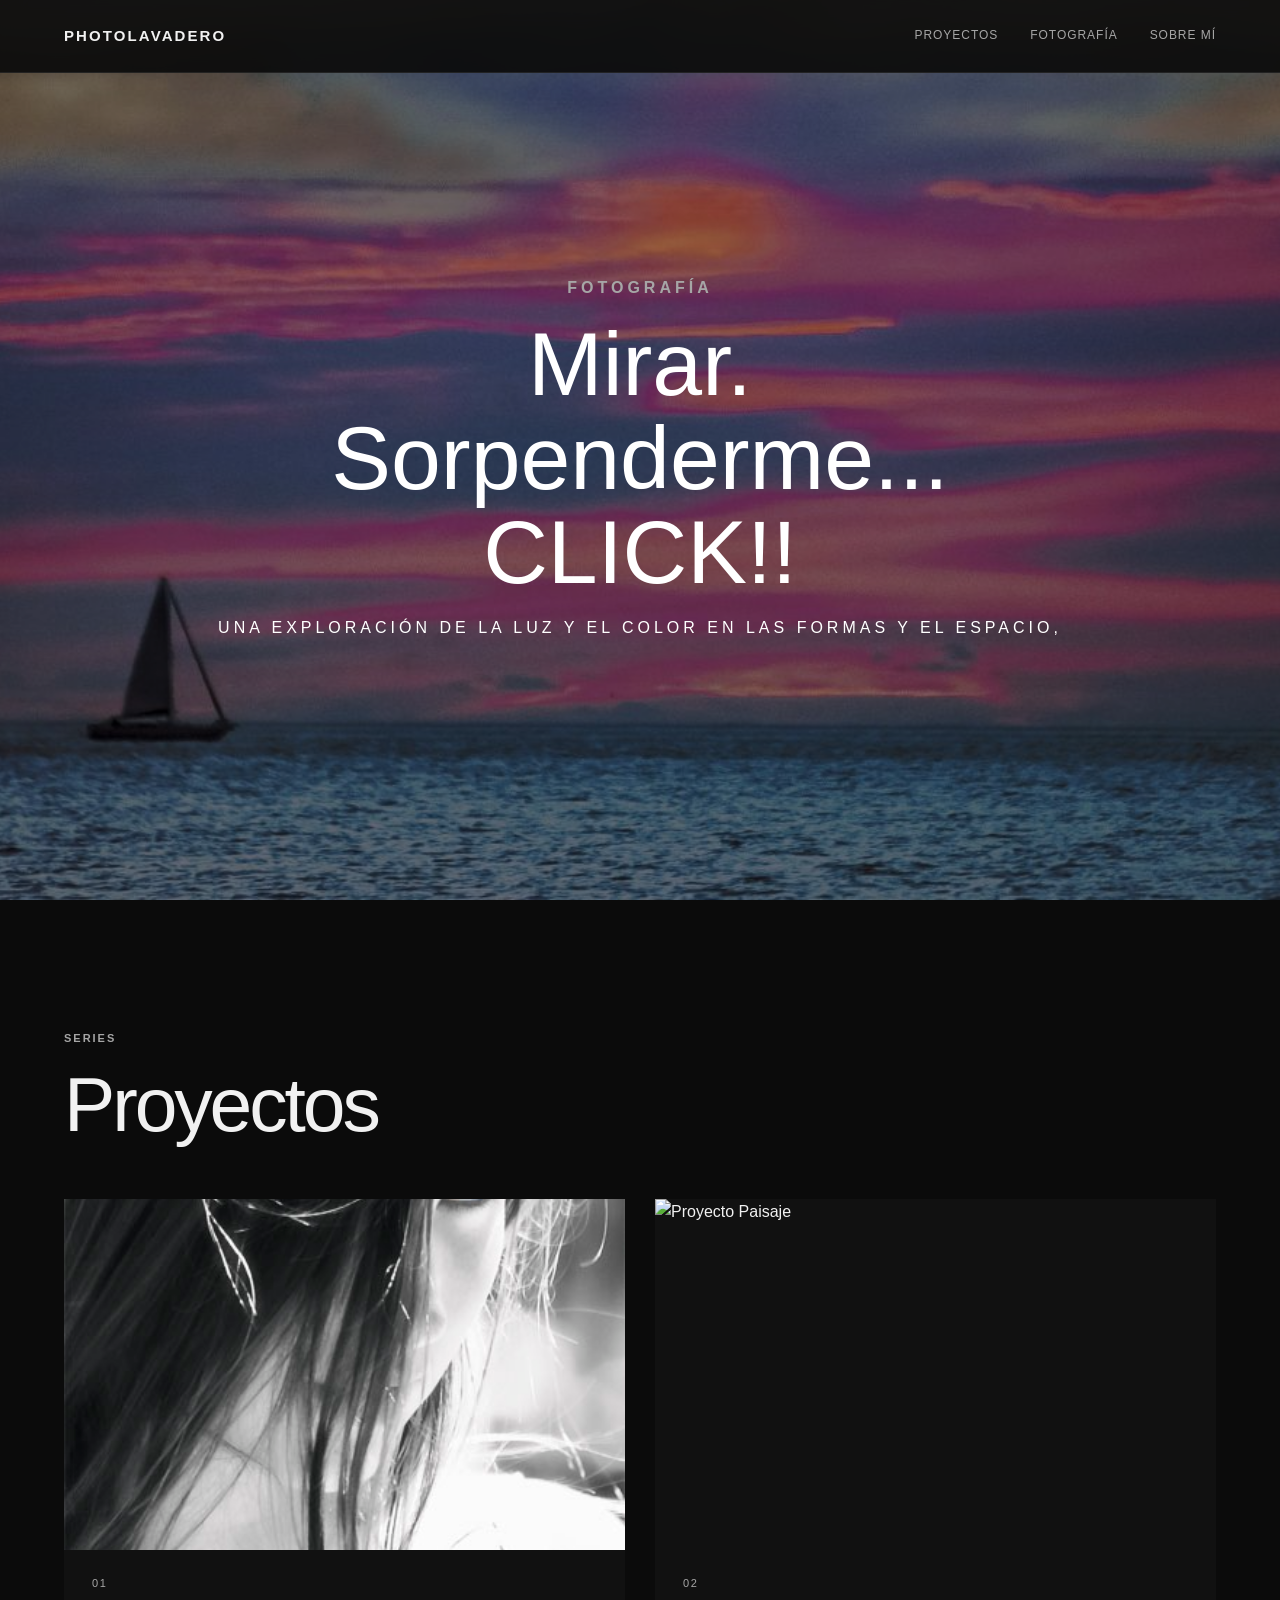
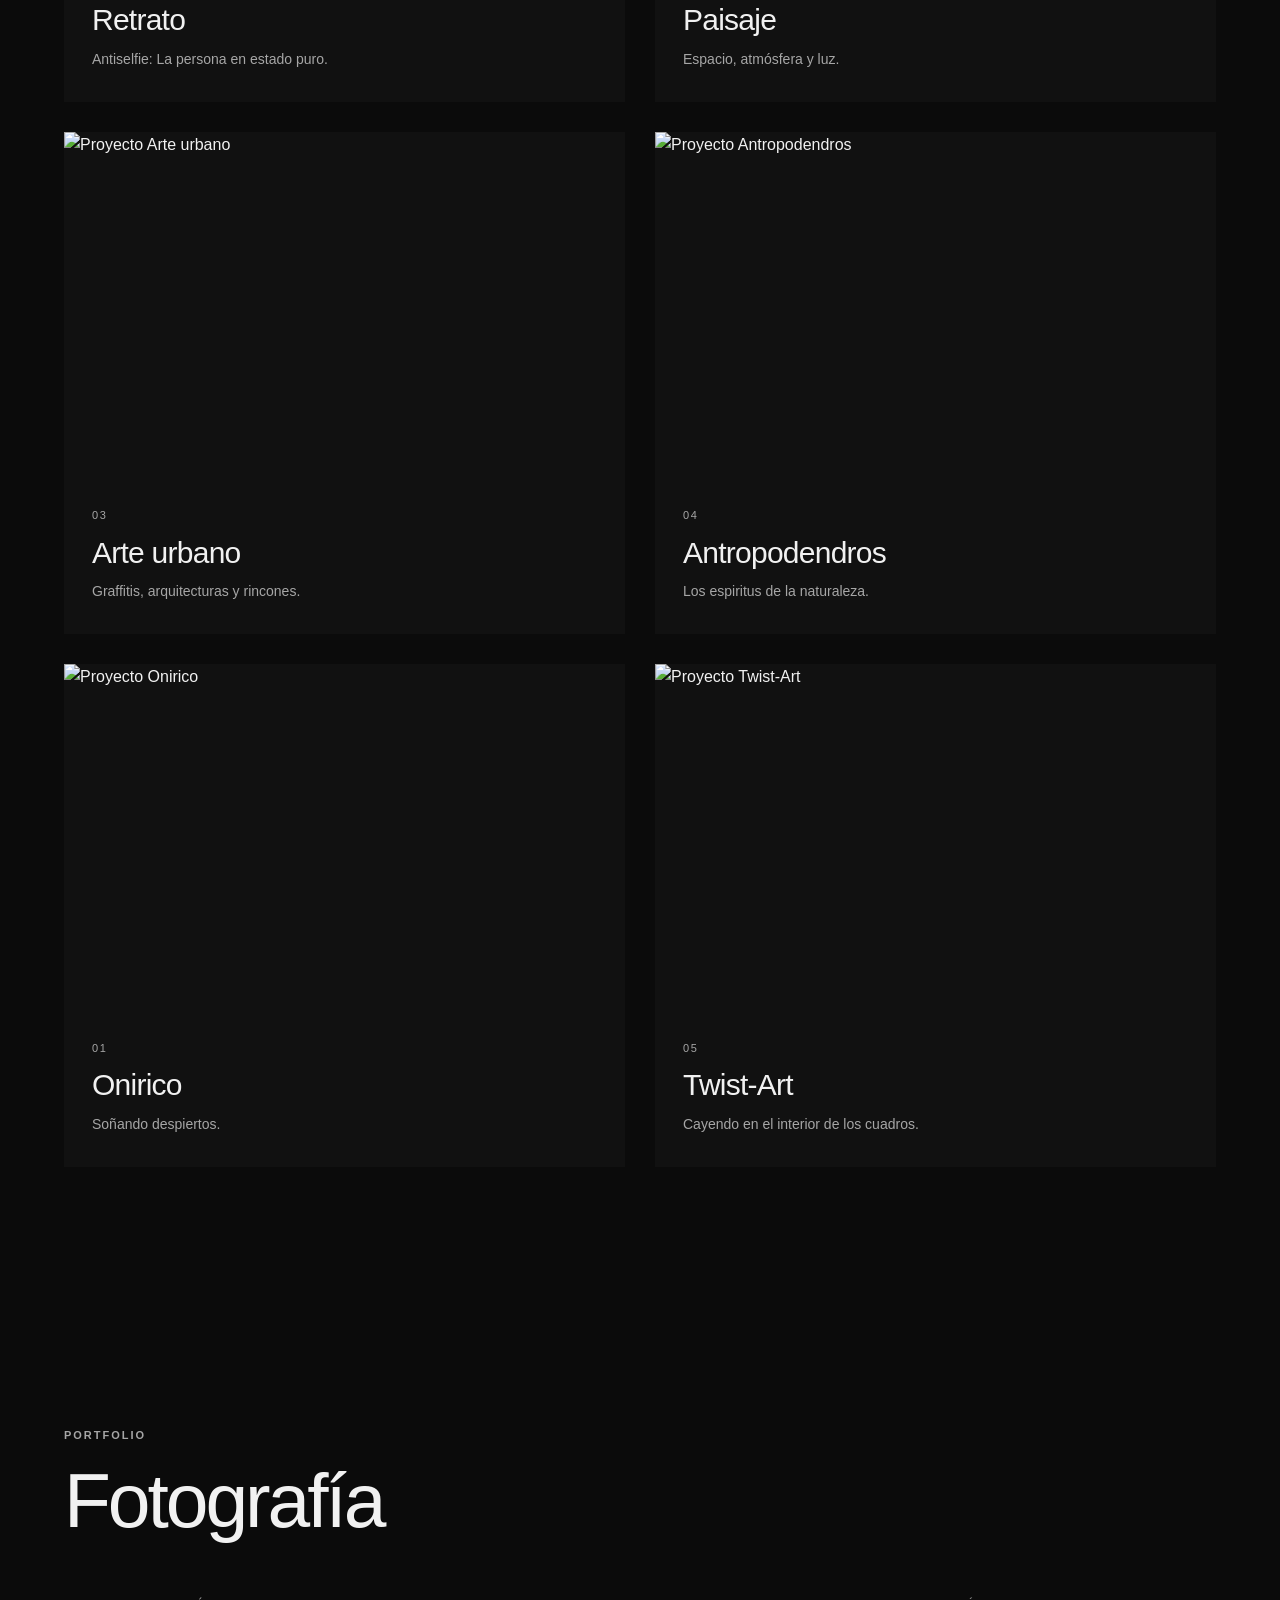
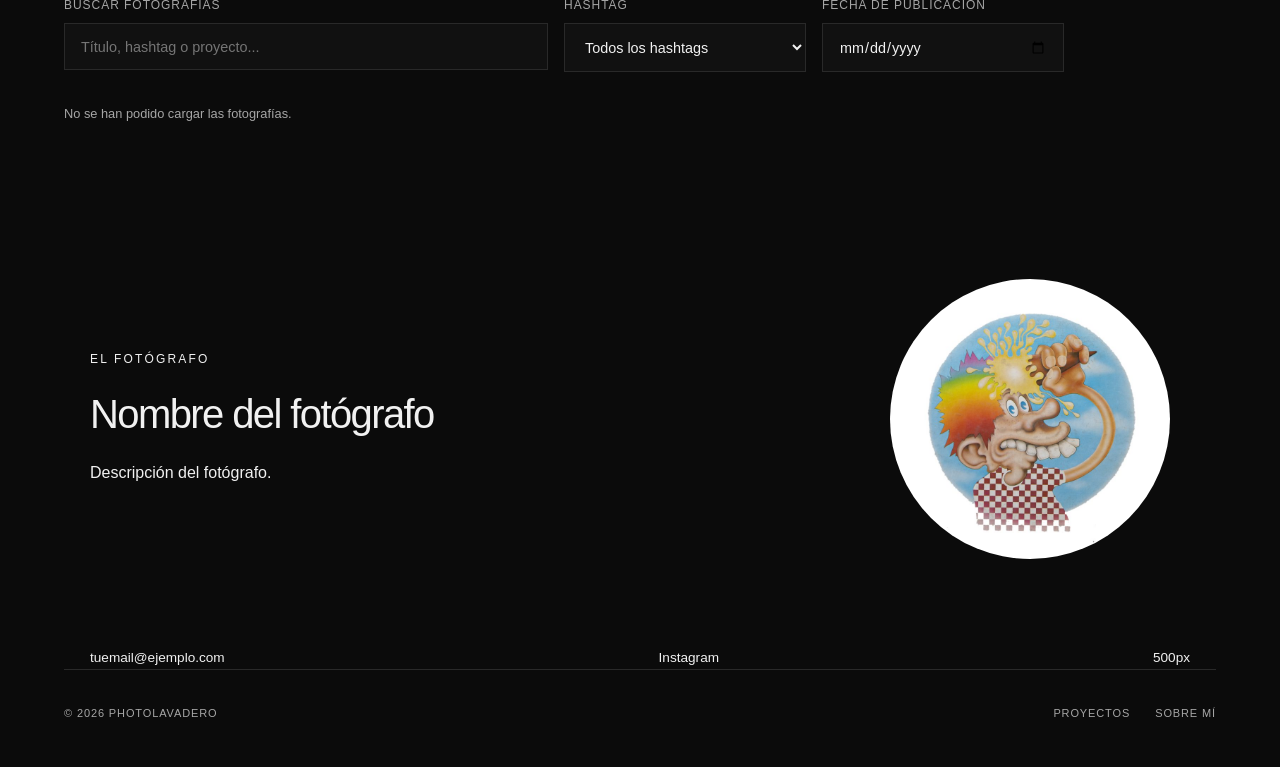
==== commit 6d5388dd: "Add files via upload" ====
--- a/index.html
+++ b/index.html
@@ -6,7 +6,7 @@
 
   <title>PHOTOLAVADERO — Fotografía</title>
 
-  <meta name="description" content="Portfolio fotográfico de PHOTOLAVADERO. Retrato, paisaje, arte urbano, antropodendros y Twist-Art.">
+  <meta name="description" content="Portfolio fotográfico de PHOTOLAVADERO. Retrato, paisaje, arte urbano, antropodendros, onirico y Twist-Art.">
 
   <link rel="stylesheet" href="style.css">
 </head>
@@ -50,7 +50,6 @@
 
   <div class="hero-overlay"></div>
 
-
       <div class="hero-content">
 
         <p class="eyebrow">
@@ -64,8 +63,7 @@
         </h1>
 
         <p class="hero-text">
-         <br>
-          Una exploración de la luz y el color en las formas y el espacio.
+          Una exploración de la luz y  el color en las formas y el espacio,
          </p>
 
       </div>
@@ -221,6 +219,39 @@
 
               <p>
               Los espiritus de la naturaleza.
+              </p>
+
+            </div>
+
+          </article>
+
+        </a>
+
+
+        <!-- ONIRICO -->
+
+        <a
+          href="proyectos/onirico.html"
+          class="project-link"
+        >
+
+          <article>
+
+            <img
+              src="images/onirico/portada.jpg"
+              alt="Proyecto Onirico"
+            >
+
+            <div>
+
+              <span>01</span>
+
+              <h3>
+                Onirico
+              </h3>
+
+              <p>
+                Soñando despiertos.
               </p>
 
             </div>
@@ -381,10 +412,10 @@
         EL FOTÓGRAFO
       </div>
 
-      <h2>PHOTOLAVADERO</h2>
+      <h2>Nombre del fotógrafo</h2>
 
       <p>
-        Tropezando con imágenes por la vida.
+        Descripción del fotógrafo.
       </p>
 
     </div>
@@ -401,15 +432,15 @@
 
   <div class="about-links">
 
-    <a href="mailto:photolavadero@gmail.com">
-      photolavadero@gmail.com
+    <a href="mailto:tuemail@ejemplo.com">
+      tuemail@ejemplo.com
     </a>
 
-    <a href="https://www.instagram.com/photolavadero/" target="_blank" rel="noopener">
+    <a href="https://www.instagram.com/tuusuario/" target="_blank" rel="noopener">
       Instagram
     </a>
 
-    <a href="https://500px.com/p/photolavadero" target="_blank" rel="noopener">
+    <a href="https://500px.com/p/tuusuario" target="_blank" rel="noopener">
       500px
     </a>
 
@@ -427,6 +458,18 @@
       © 2026 PHOTOLAVADERO
     </p>
 
+    <div>
+
+      <a href="#proyectos">
+        Proyectos
+      </a>
+
+      <a href="#sobre-mi">
+        Sobre mí
+      </a>
+
+
+    </div>
 
   </footer>
 
@@ -475,6 +518,11 @@
     carpeta: "images/antropodendros/"
   },
   {
+    nombre: "Onirico",
+    archivo: "data/onirico.json",
+    carpeta: "images/onirico/"
+  },
+  {
     nombre: "Twist-Art",
     archivo: "data/twist-art.json",
     carpeta: "images/twist-art/"
@@ -1100,4 +1148,4 @@
 
 
 </body>
-</html>
+</html>
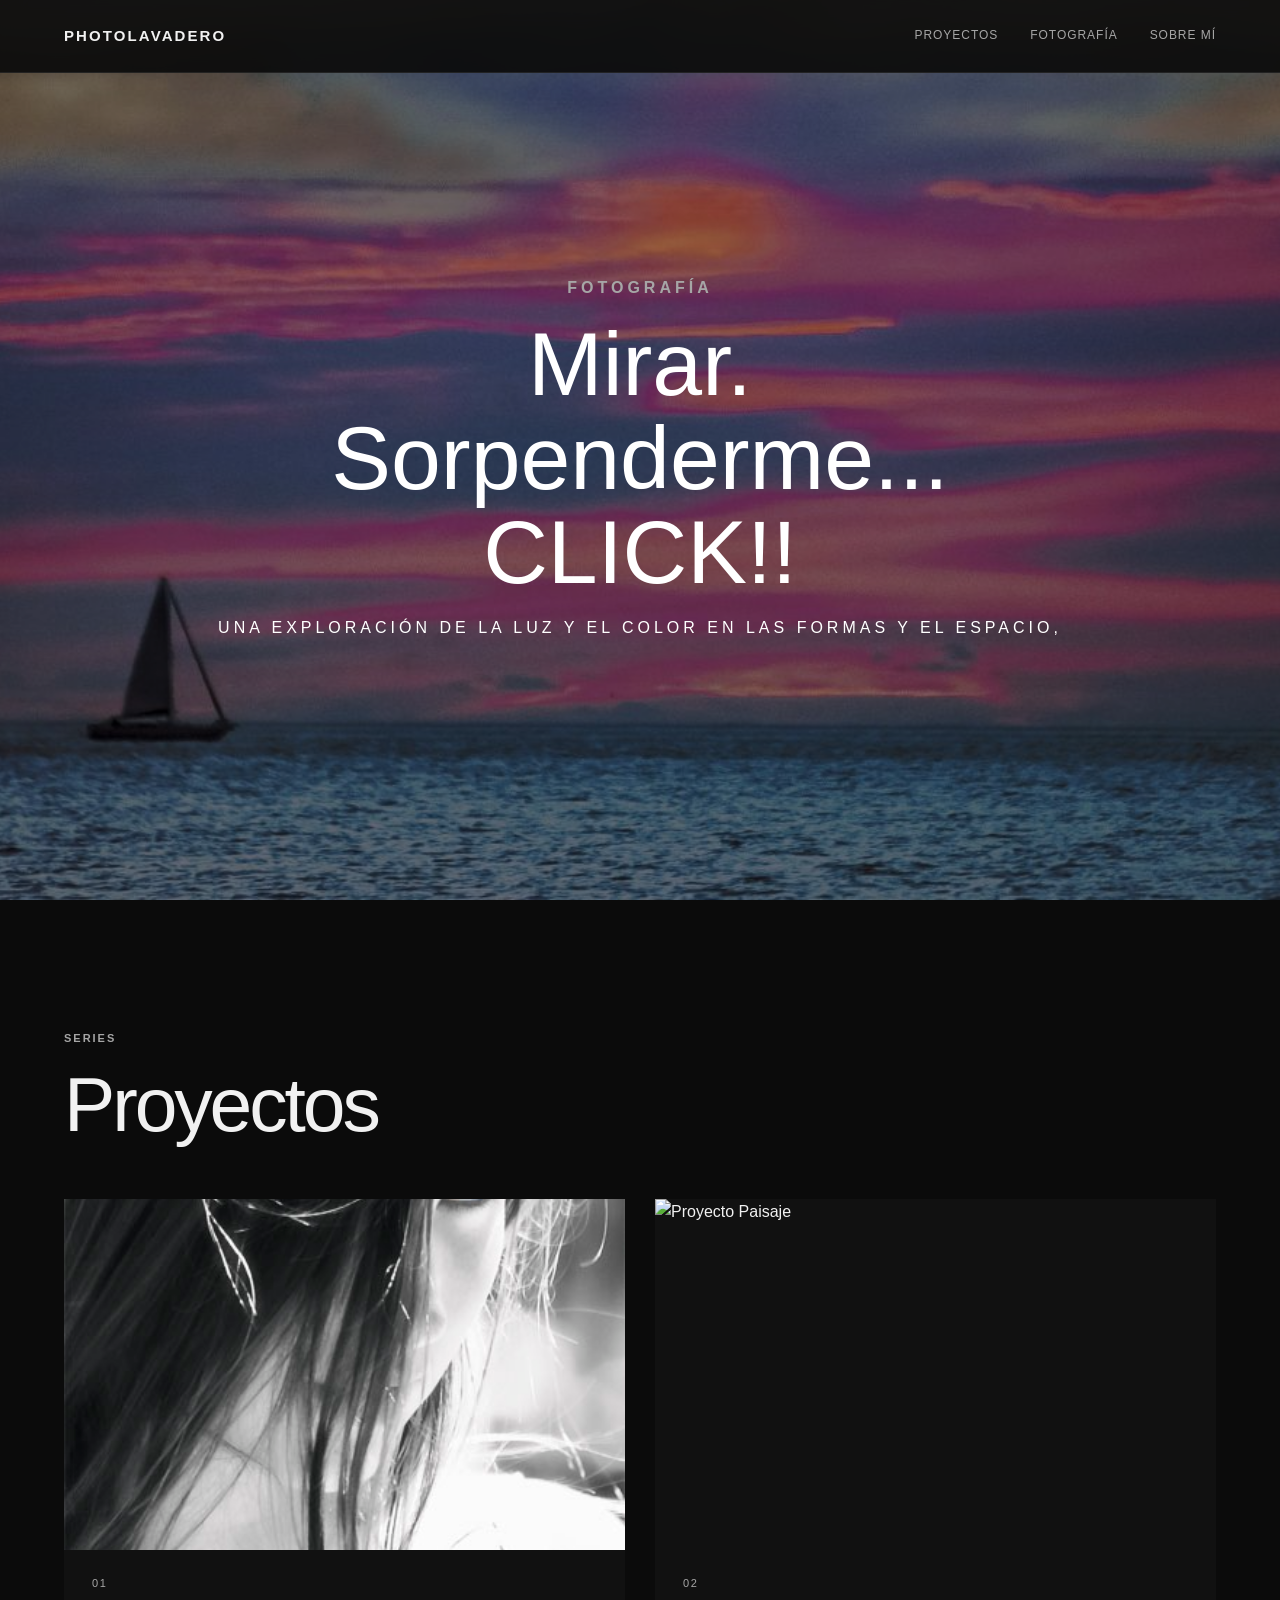
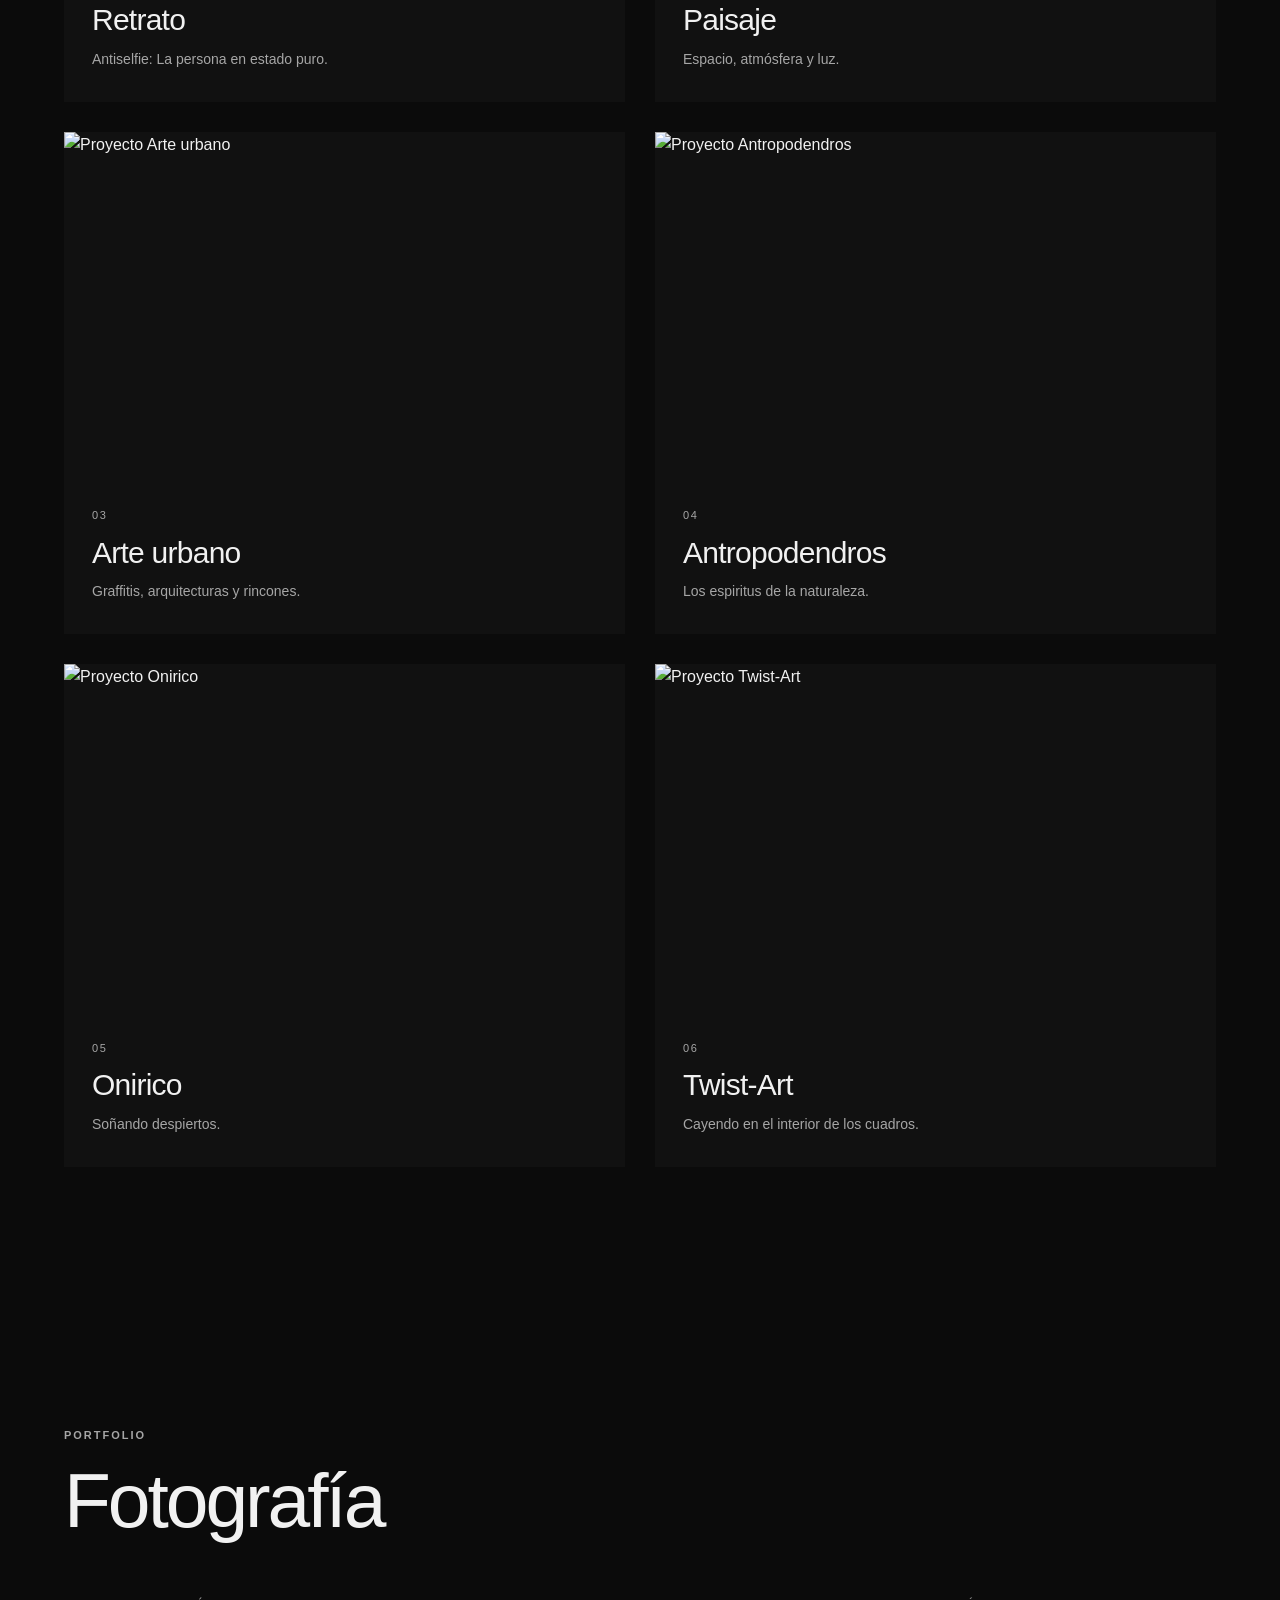
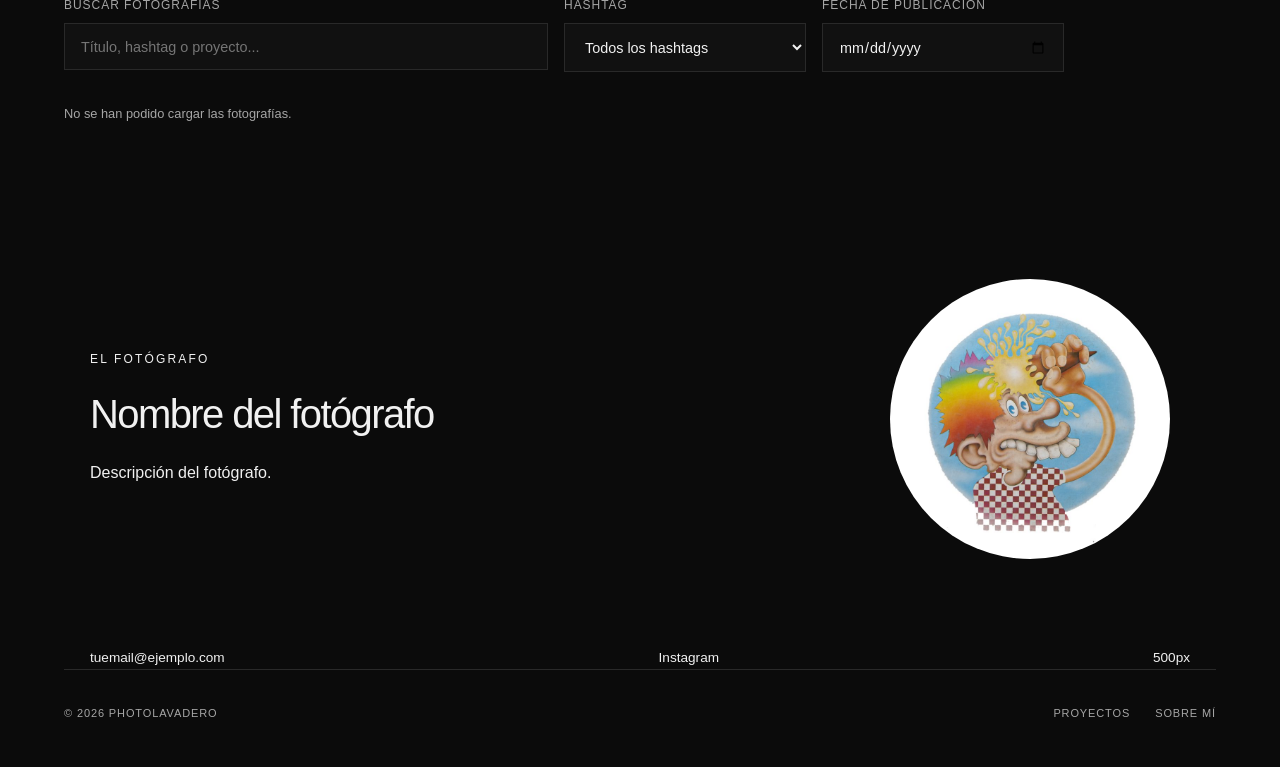
==== commit 6e10e0ab: "Update fmt.Println output from 'Hello' to 'Goodbye'" ====
--- a/index.html
+++ b/index.html
@@ -244,7 +244,7 @@
 
             <div>
 
-              <span>01</span>
+              <span>05</span>
 
               <h3>
                 Onirico
@@ -277,7 +277,7 @@
 
             <div>
 
-              <span>05</span>
+              <span>06</span>
 
               <h3>
                 Twist-Art
@@ -1148,4 +1148,4 @@
 
 
 </body>
-</html>+</html>
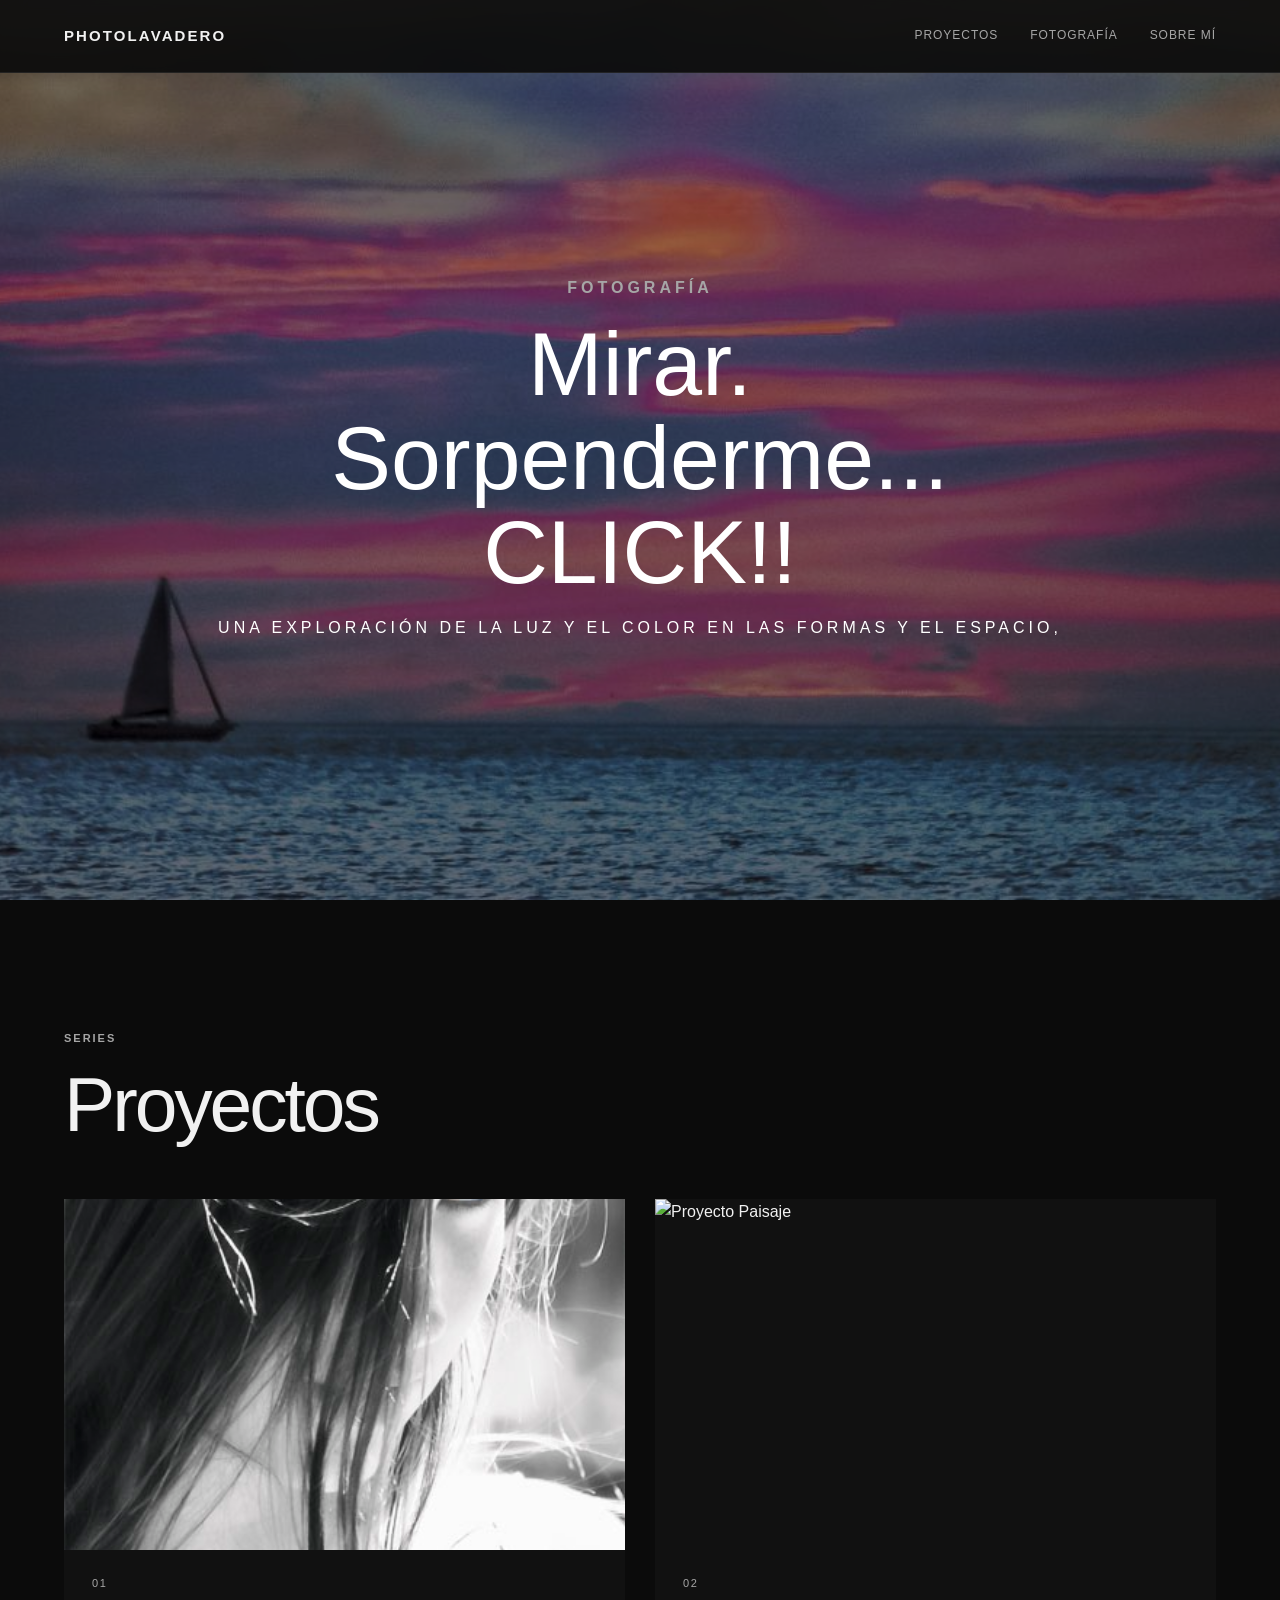
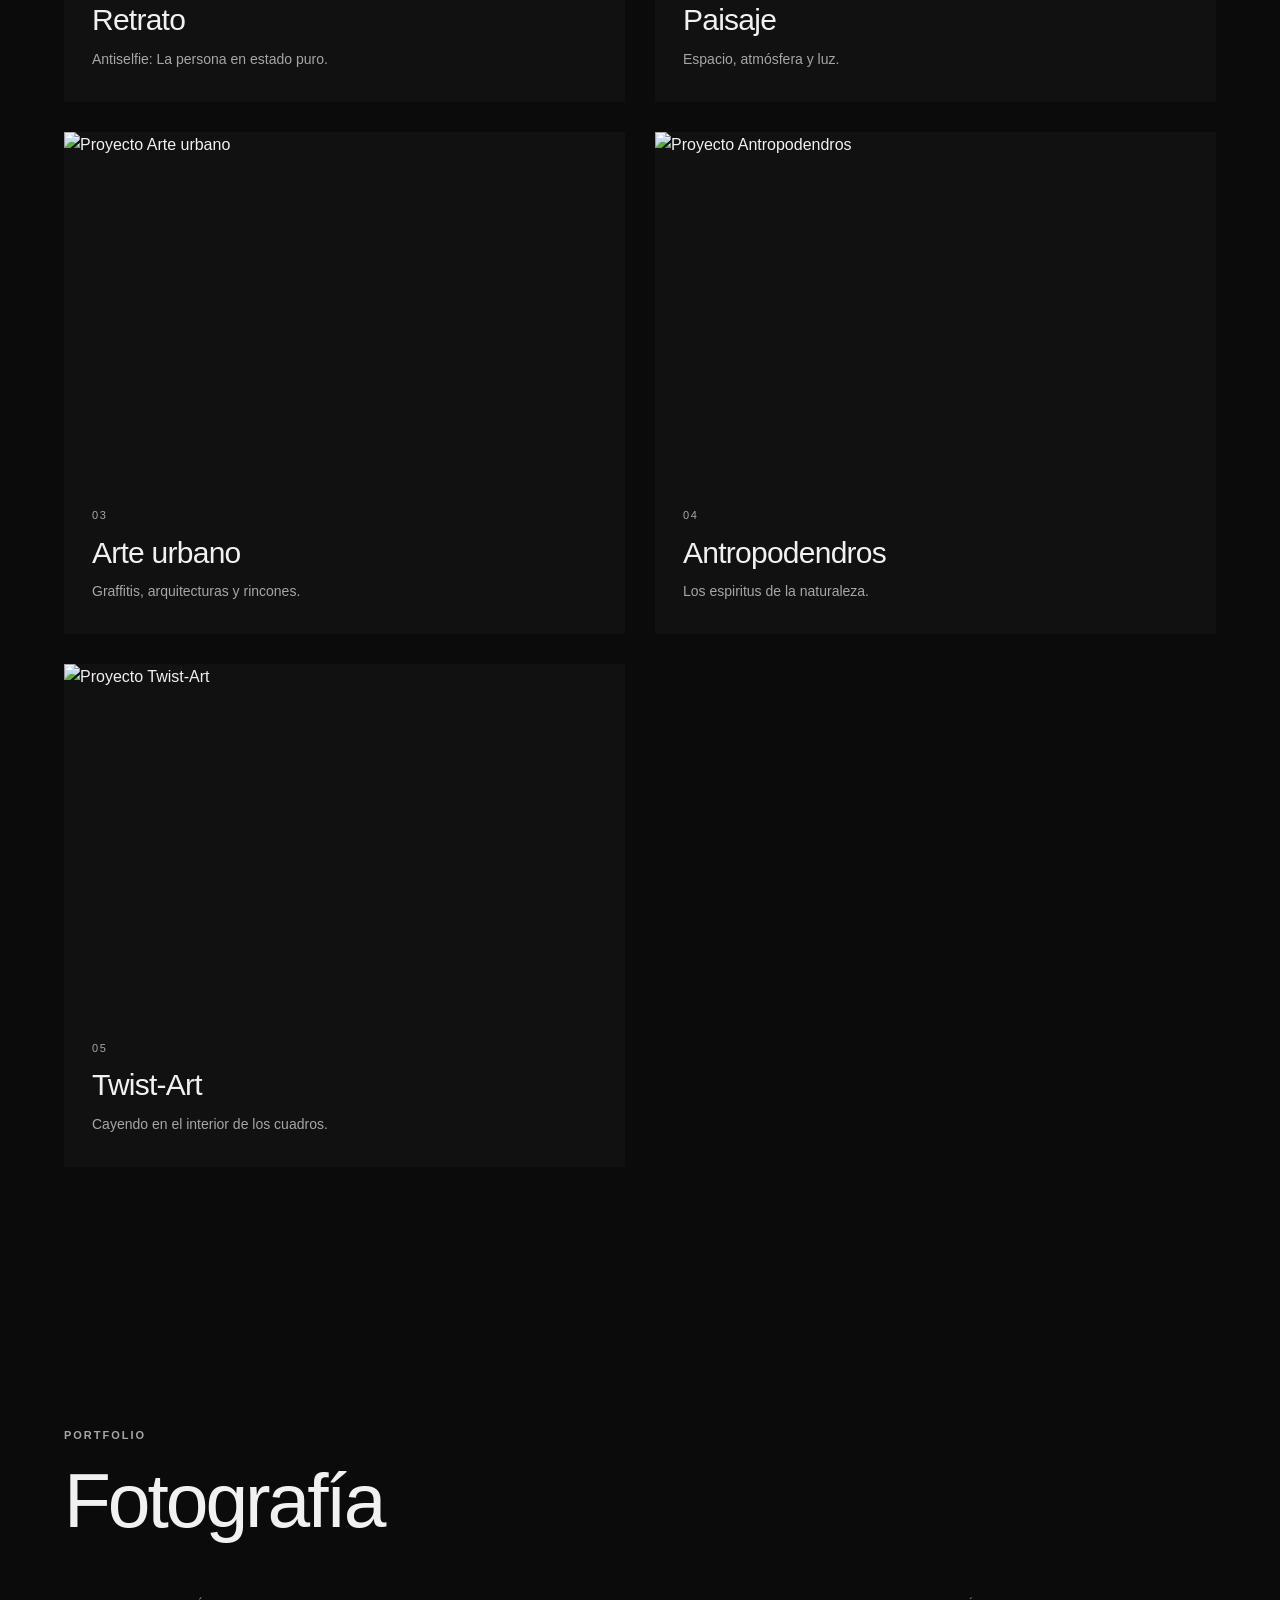
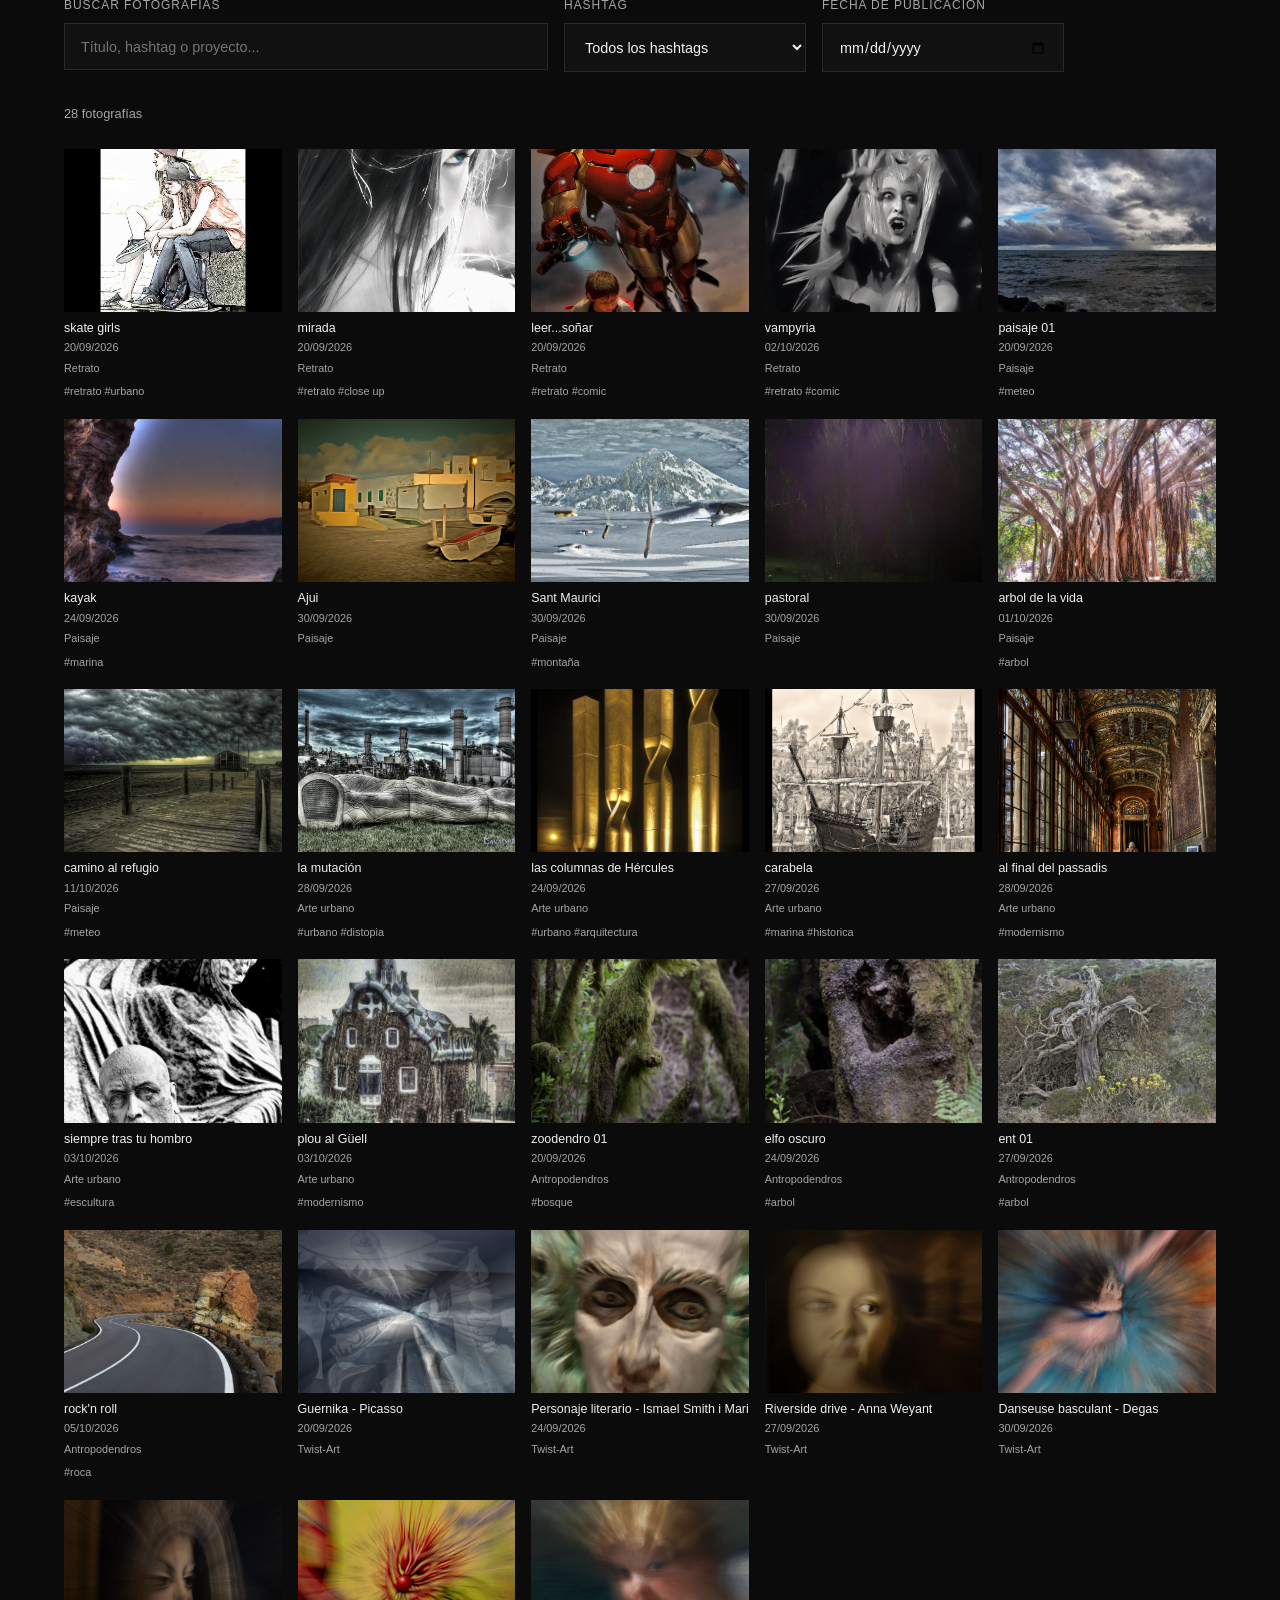
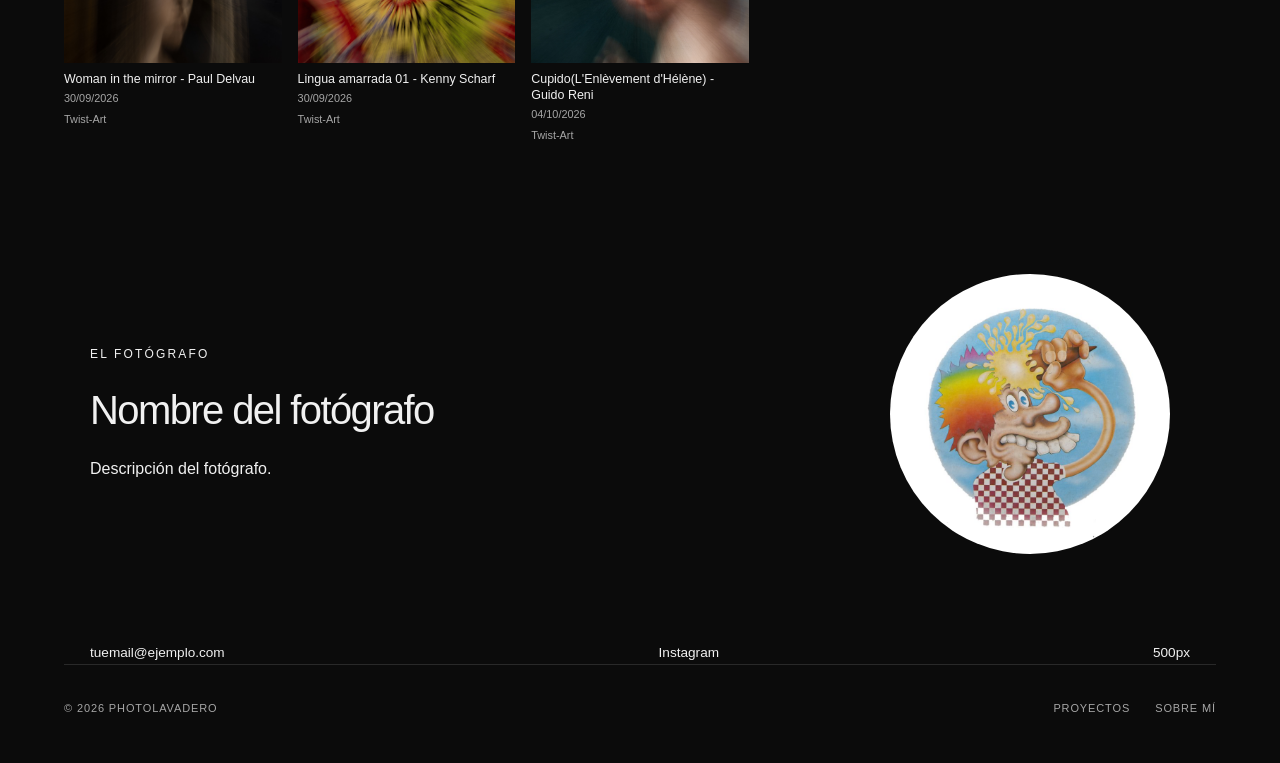
==== commit 92223df9: "Add files via upload" ====
--- a/index.html
+++ b/index.html
@@ -6,7 +6,7 @@
 
   <title>PHOTOLAVADERO — Fotografía</title>
 
-  <meta name="description" content="Portfolio fotográfico de PHOTOLAVADERO. Retrato, paisaje, arte urbano, antropodendros, onirico y Twist-Art.">
+  <meta name="description" content="Portfolio fotográfico de PHOTOLAVADERO. Retrato, paisaje, arte urbano, antropodendros y Twist-Art.">
 
   <link rel="stylesheet" href="style.css">
 </head>
@@ -228,39 +228,6 @@
         </a>
 
 
-        <!-- ONIRICO -->
-
-        <a
-          href="proyectos/onirico.html"
-          class="project-link"
-        >
-
-          <article>
-
-            <img
-              src="images/onirico/portada.jpg"
-              alt="Proyecto Onirico"
-            >
-
-            <div>
-
-              <span>05</span>
-
-              <h3>
-                Onirico
-              </h3>
-
-              <p>
-                Soñando despiertos.
-              </p>
-
-            </div>
-
-          </article>
-
-        </a>
-
-
         <!-- TWIST-ART -->
 
         <a
@@ -277,7 +244,7 @@
 
             <div>
 
-              <span>06</span>
+              <span>05</span>
 
               <h3>
                 Twist-Art
@@ -518,11 +485,6 @@
     carpeta: "images/antropodendros/"
   },
   {
-    nombre: "Onirico",
-    archivo: "data/onirico.json",
-    carpeta: "images/onirico/"
-  },
-  {
     nombre: "Twist-Art",
     archivo: "data/twist-art.json",
     carpeta: "images/twist-art/"
@@ -1148,4 +1110,4 @@
 
 
 </body>
-</html>
+</html>
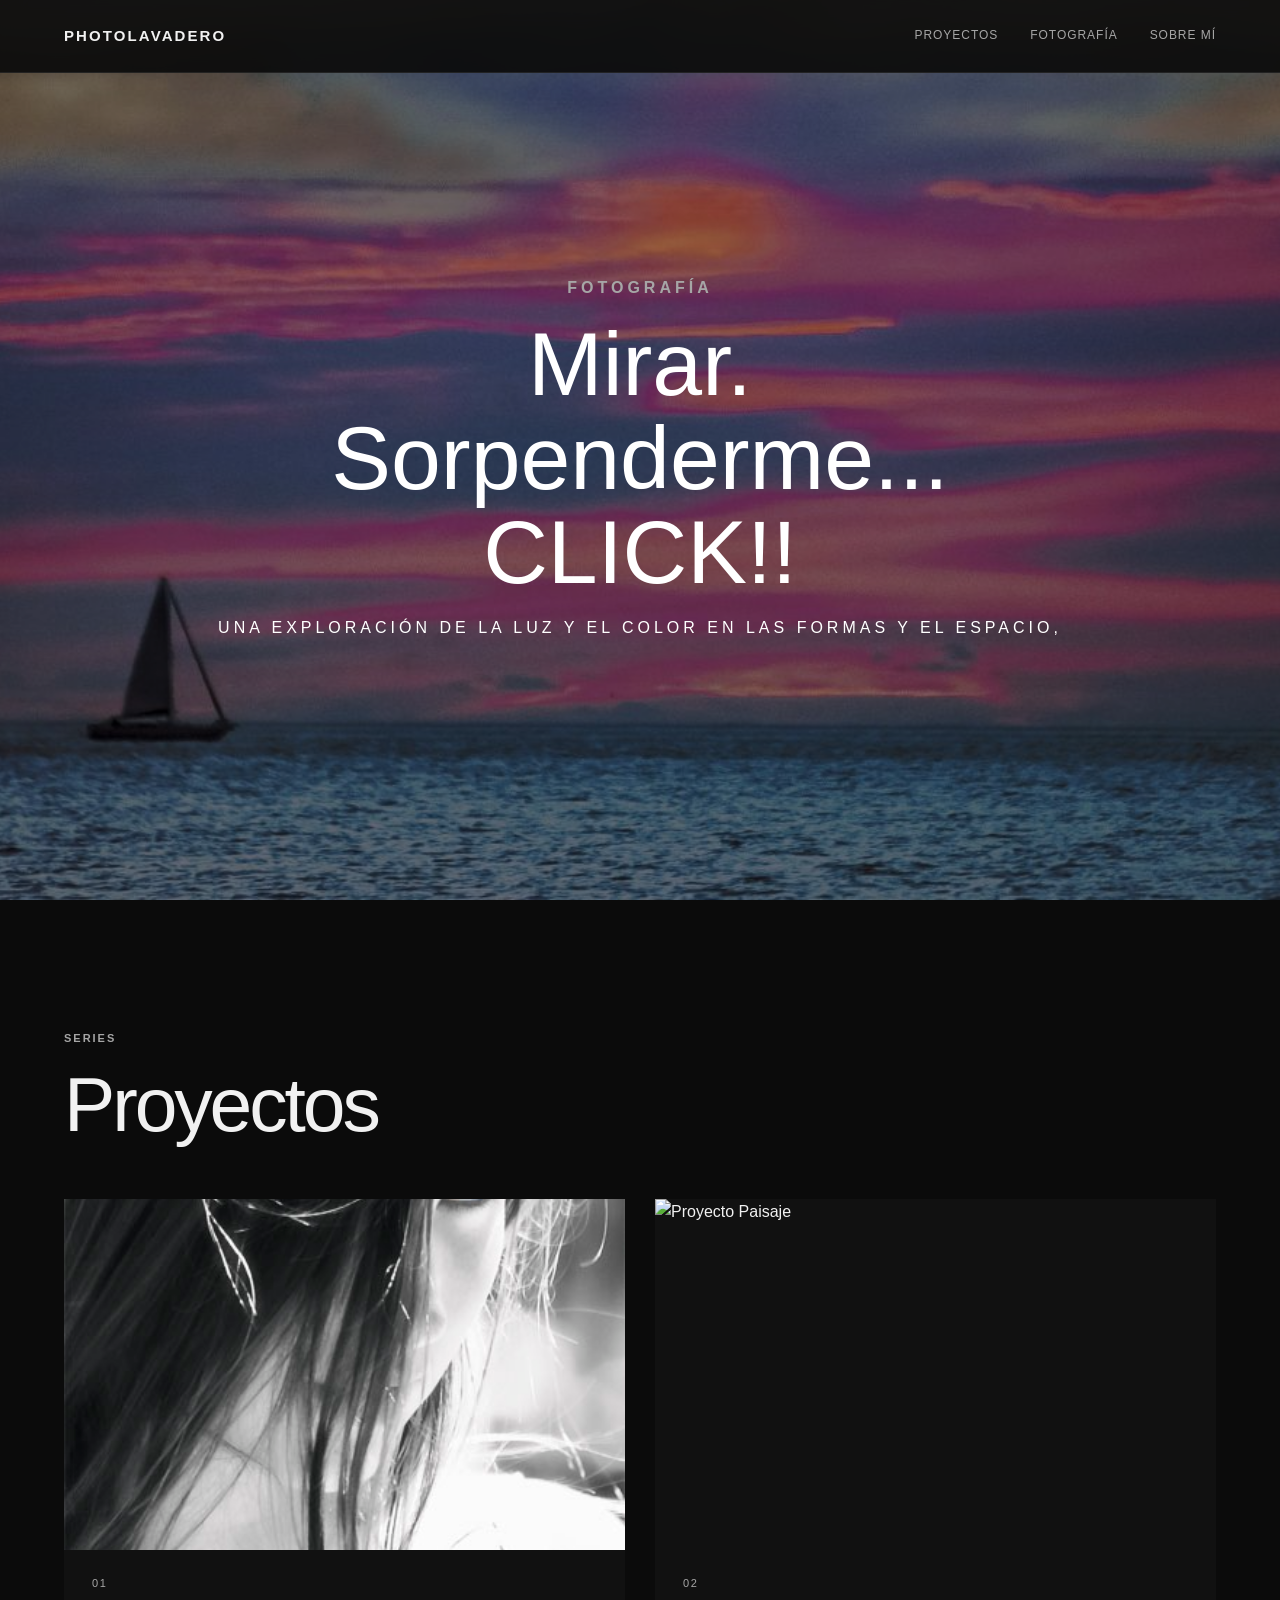
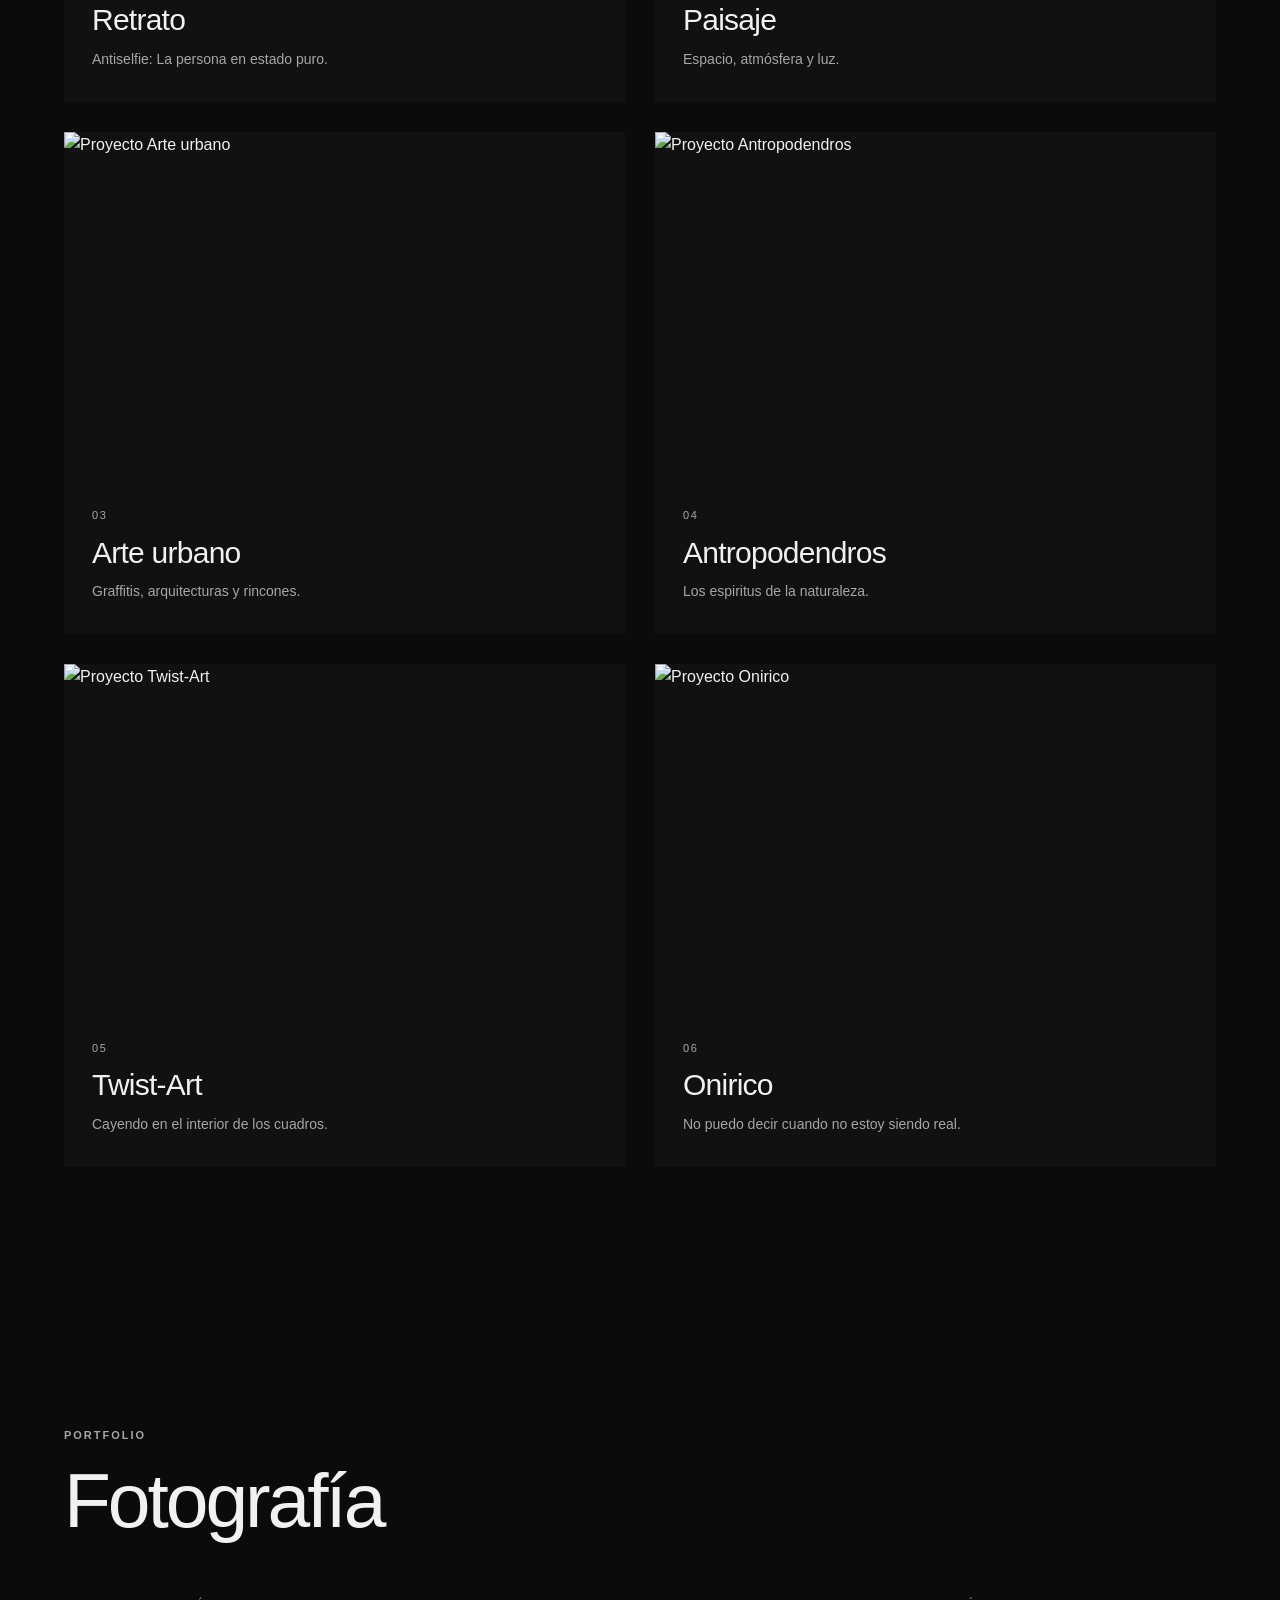
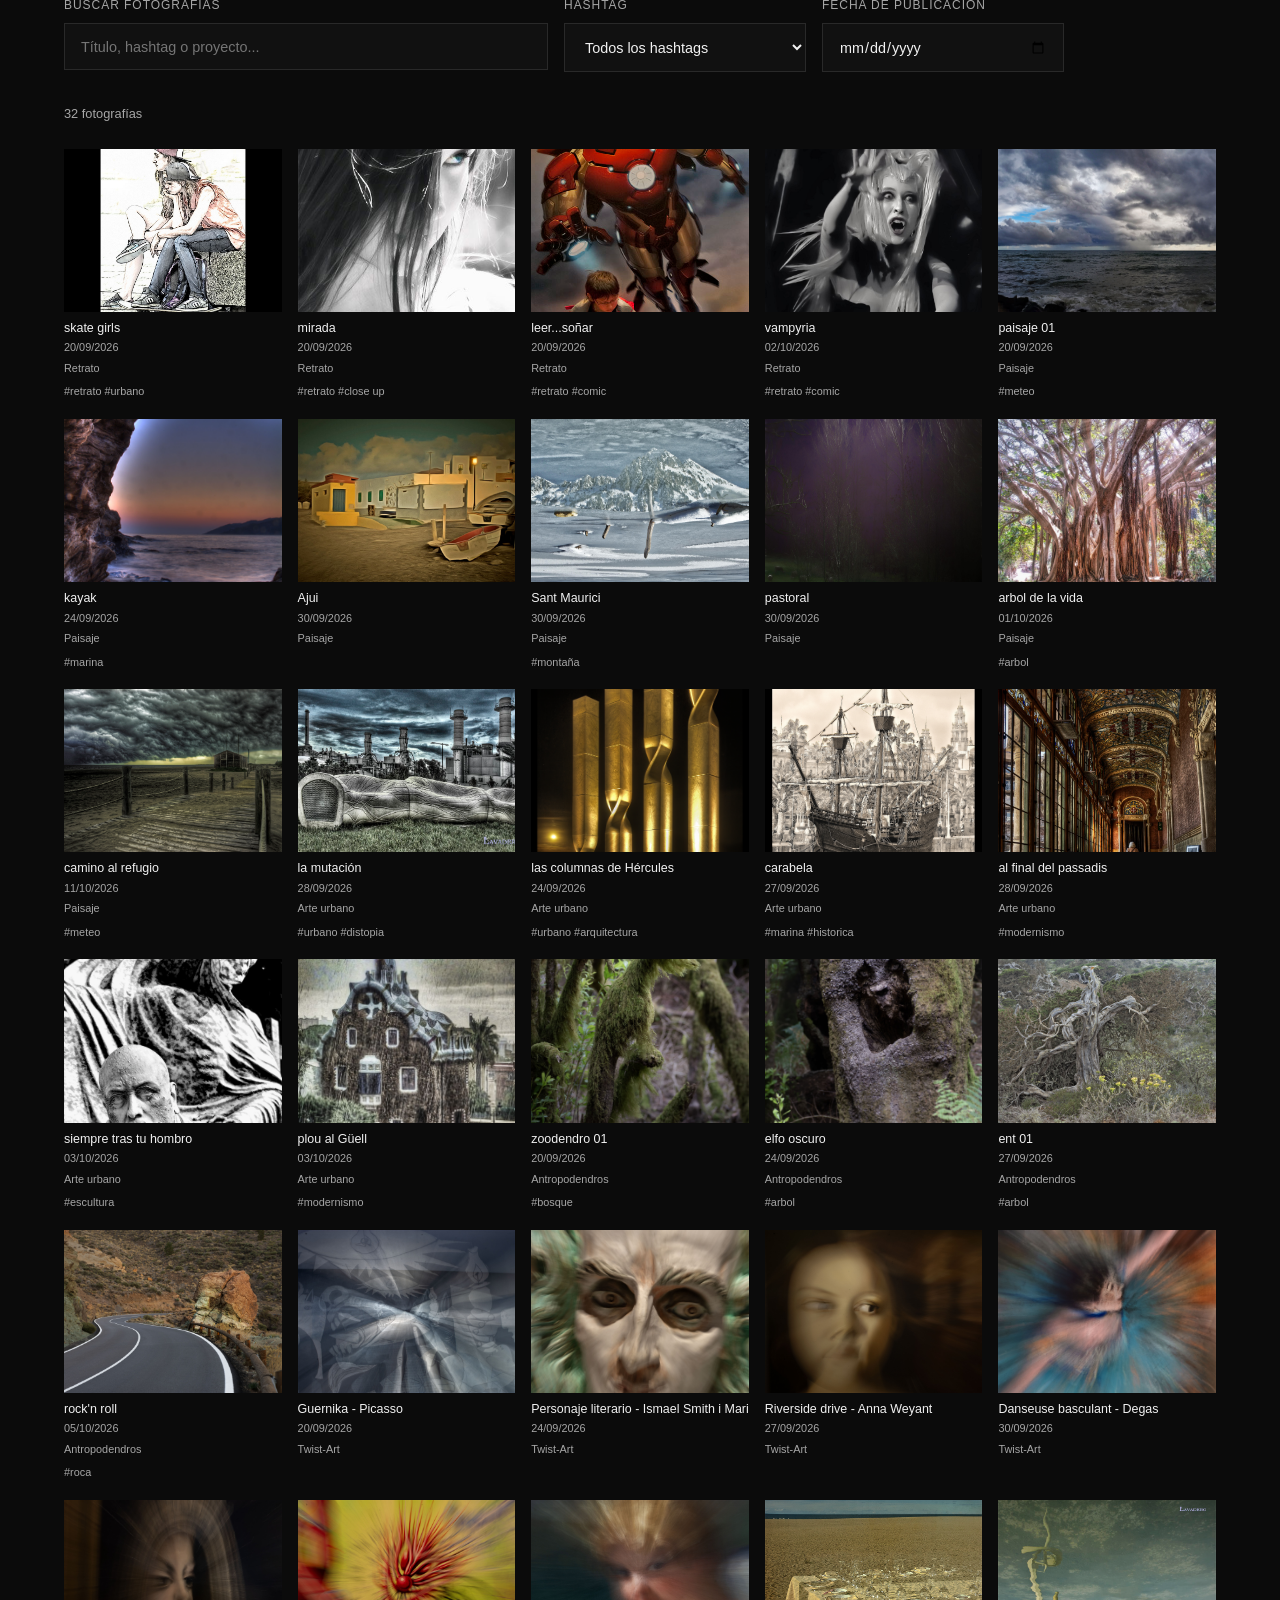
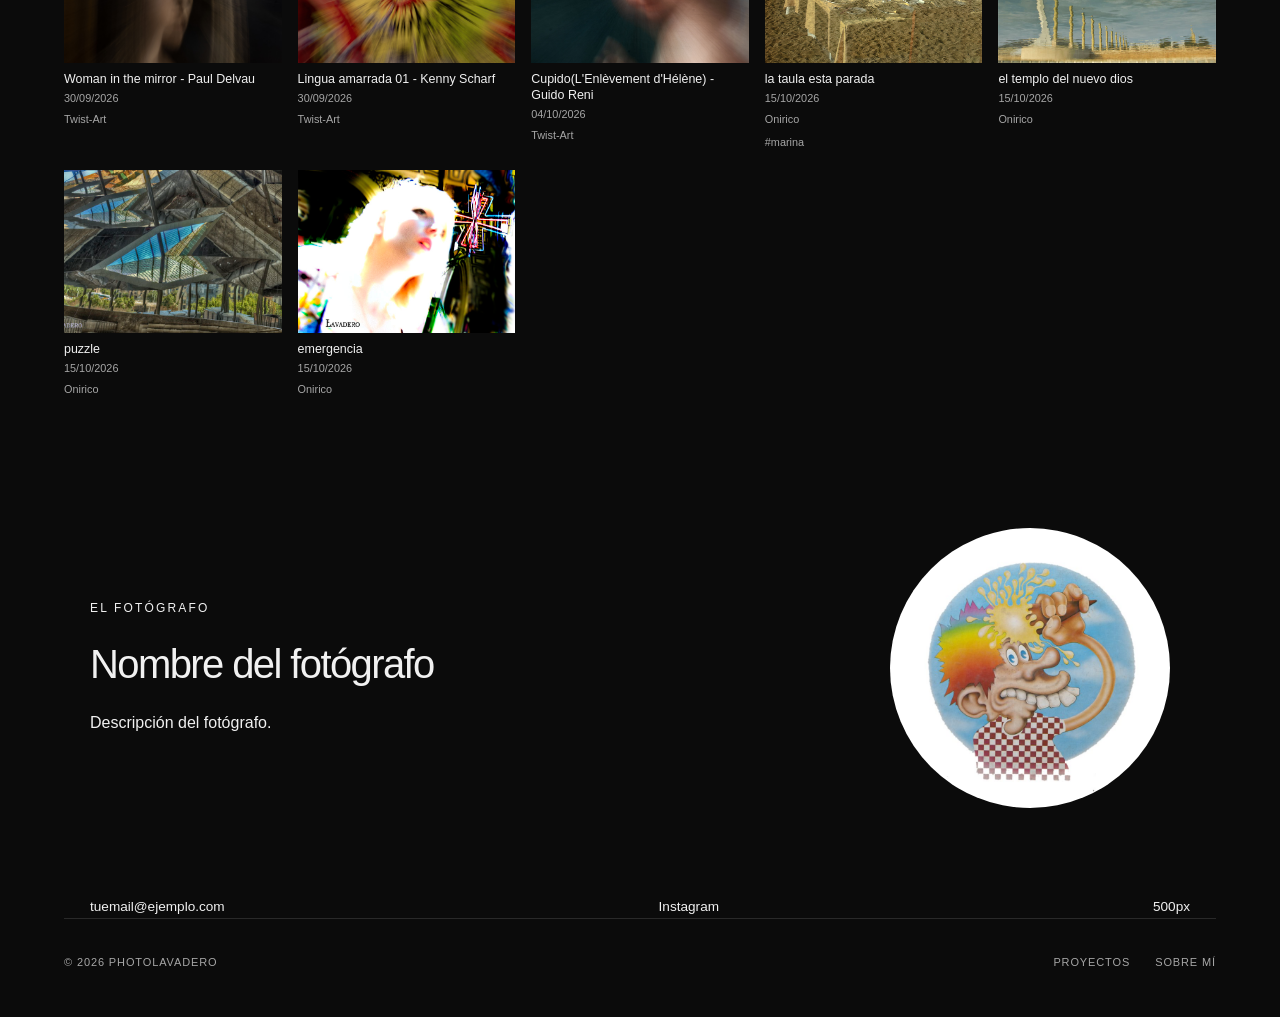
==== commit 24684d7b: "Add files via upload" ====
--- a/index.html
+++ b/index.html
@@ -252,6 +252,39 @@
 
               <p>
                 Cayendo en el interior de los cuadros.
+              </p>
+
+            </div>
+
+          </article>
+
+        </a>
+
+
+        <!-- ONIRICO -->
+
+        <a
+          href="proyectos/onirico.html"
+          class="project-link"
+        >
+
+          <article>
+
+            <img
+              src="images/onirico/portada.jpg"
+              alt="Proyecto Onirico"
+            >
+
+            <div>
+
+              <span>06</span>
+
+              <h3>
+                Onirico
+              </h3>
+
+              <p>
+                No puedo decir cuando no estoy siendo real.
               </p>
 
             </div>
@@ -488,6 +521,11 @@
     nombre: "Twist-Art",
     archivo: "data/twist-art.json",
     carpeta: "images/twist-art/"
+  },
+  {
+    nombre: "Onirico",
+    archivo: "data/onirico.json",
+    carpeta: "images/onirico/"
   }
 ];
 
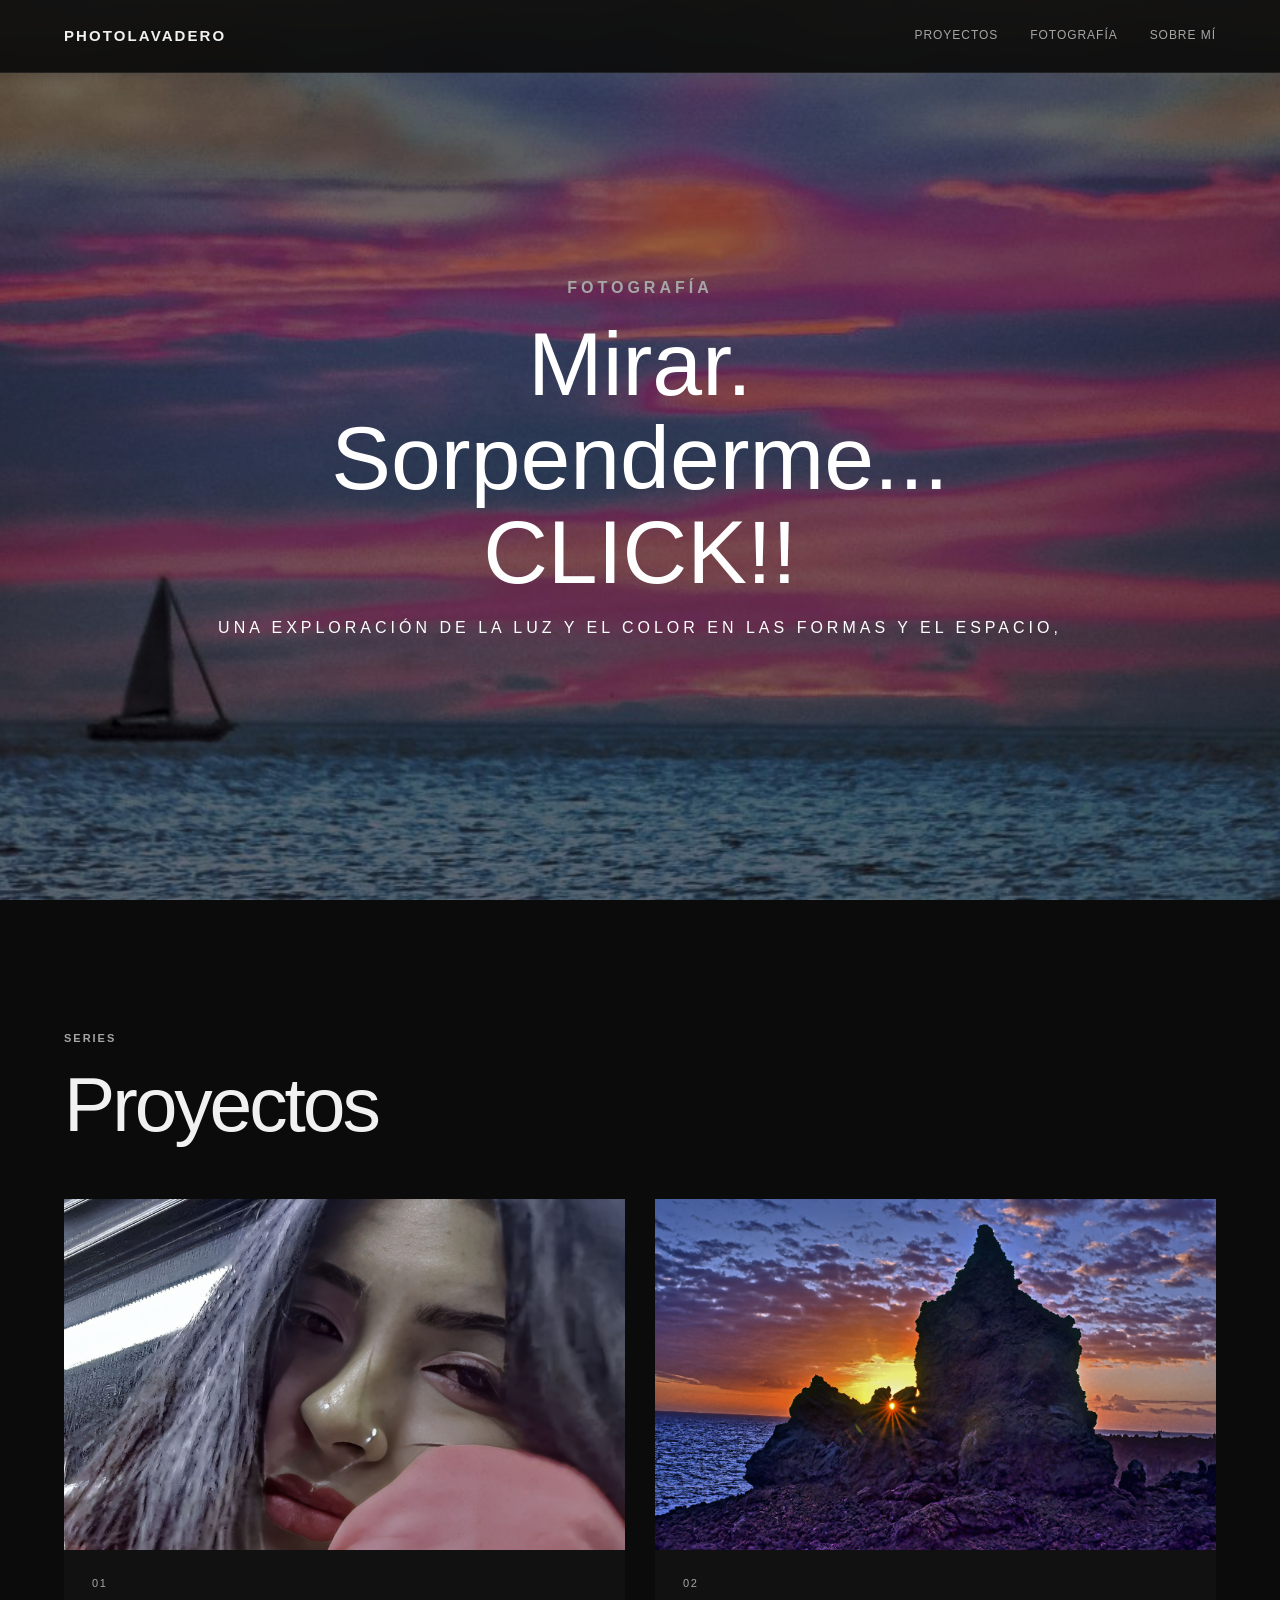
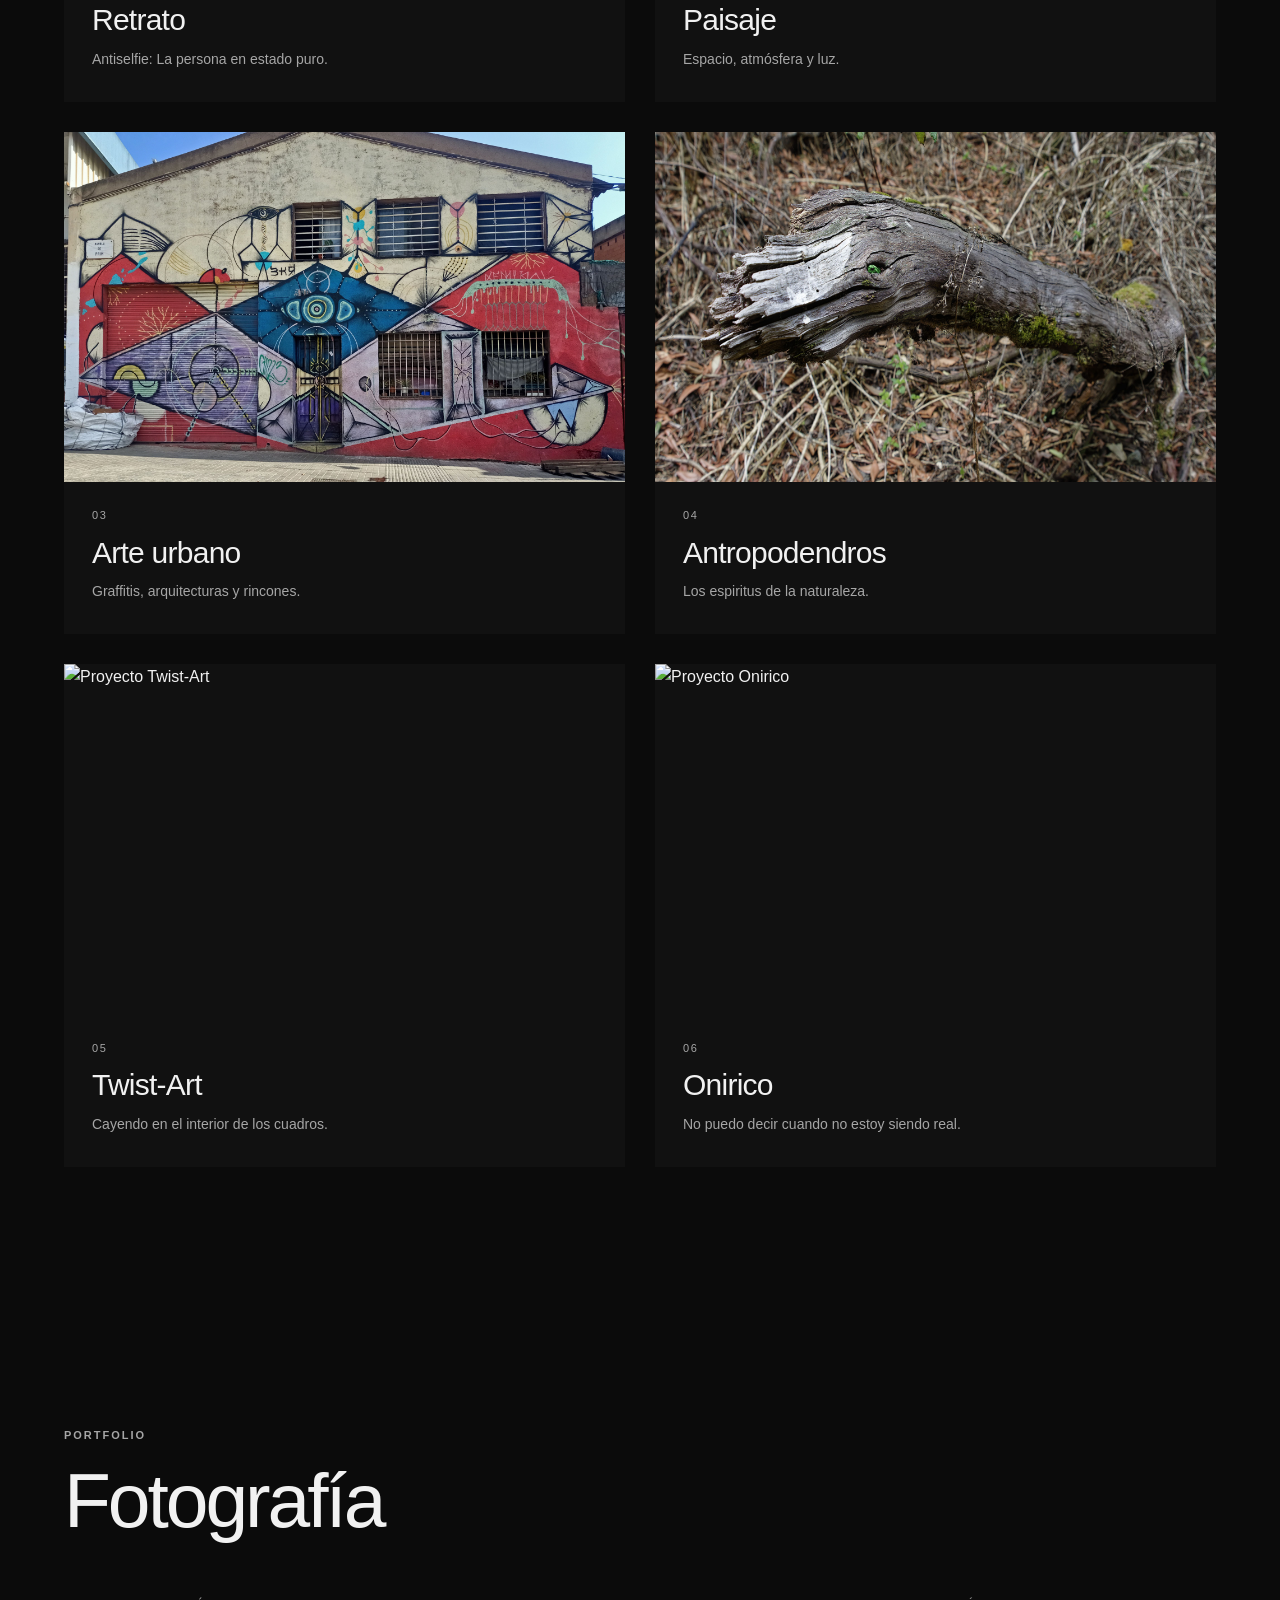
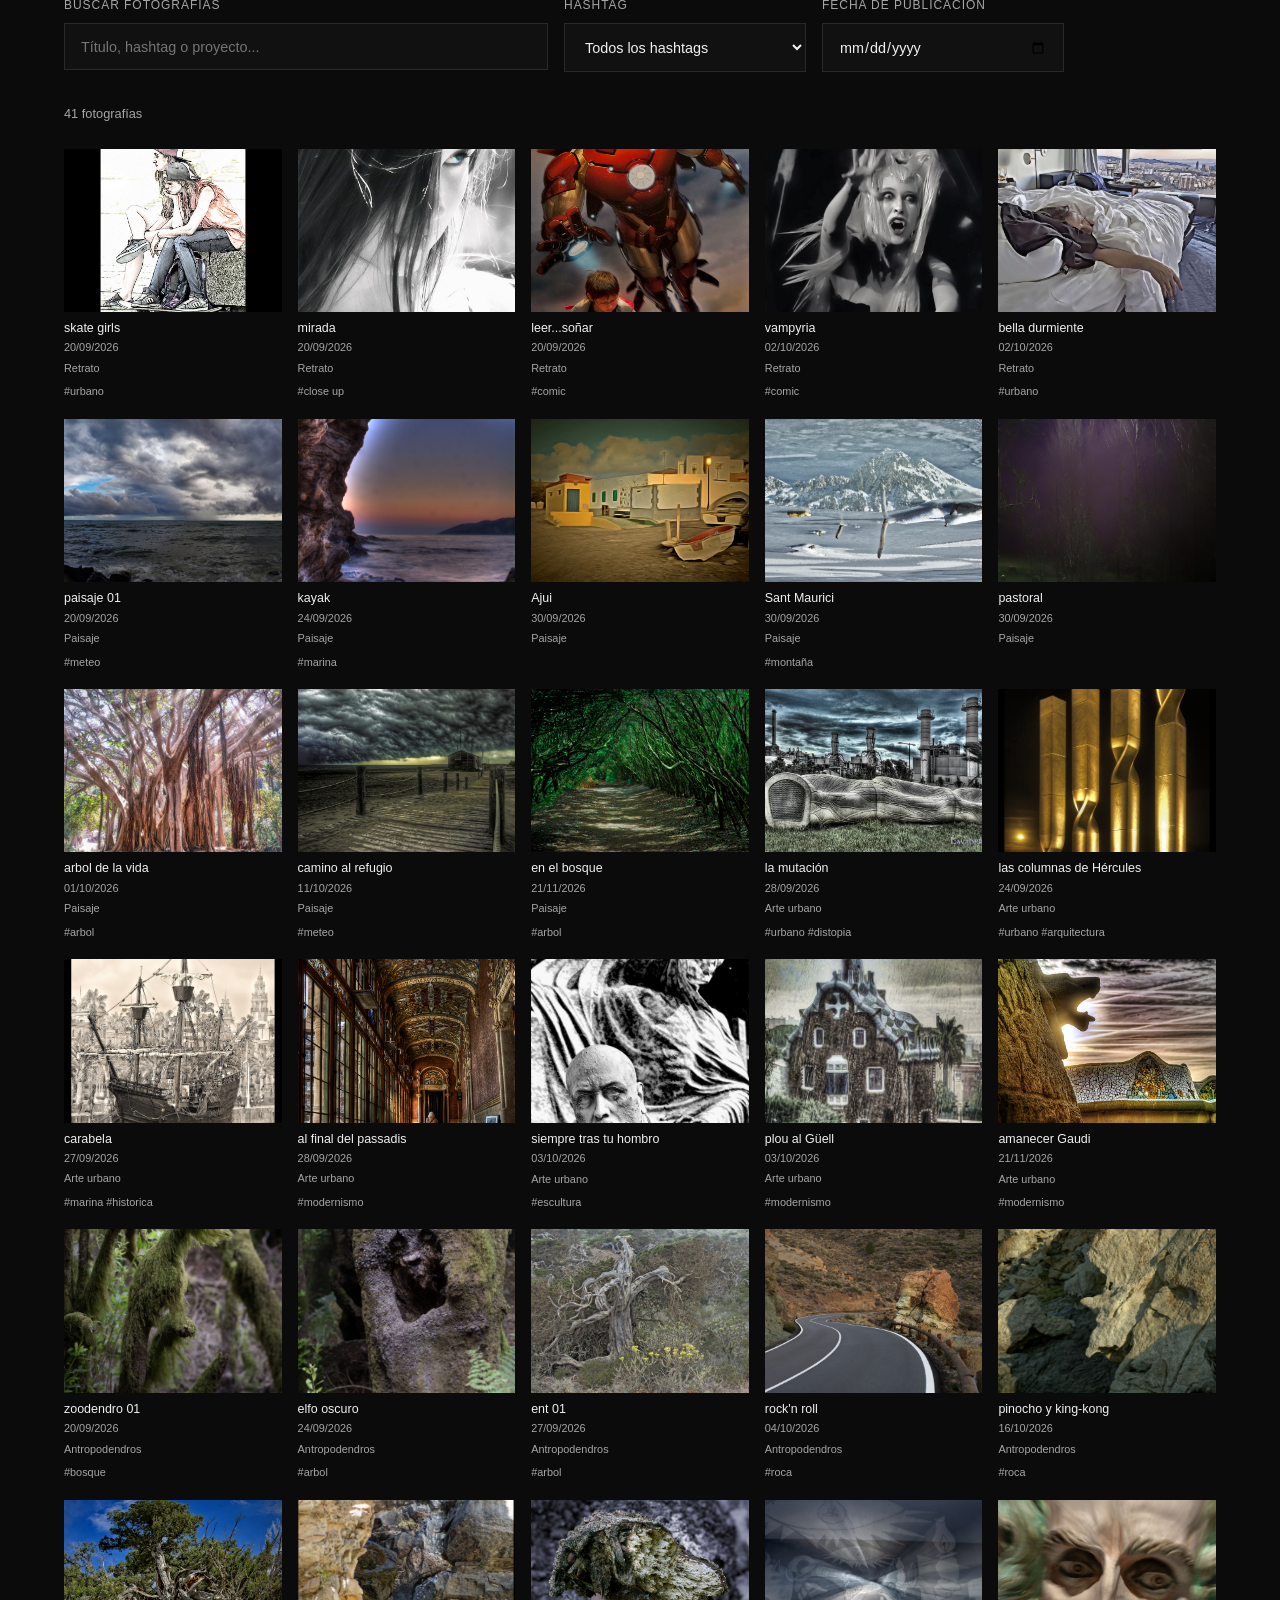
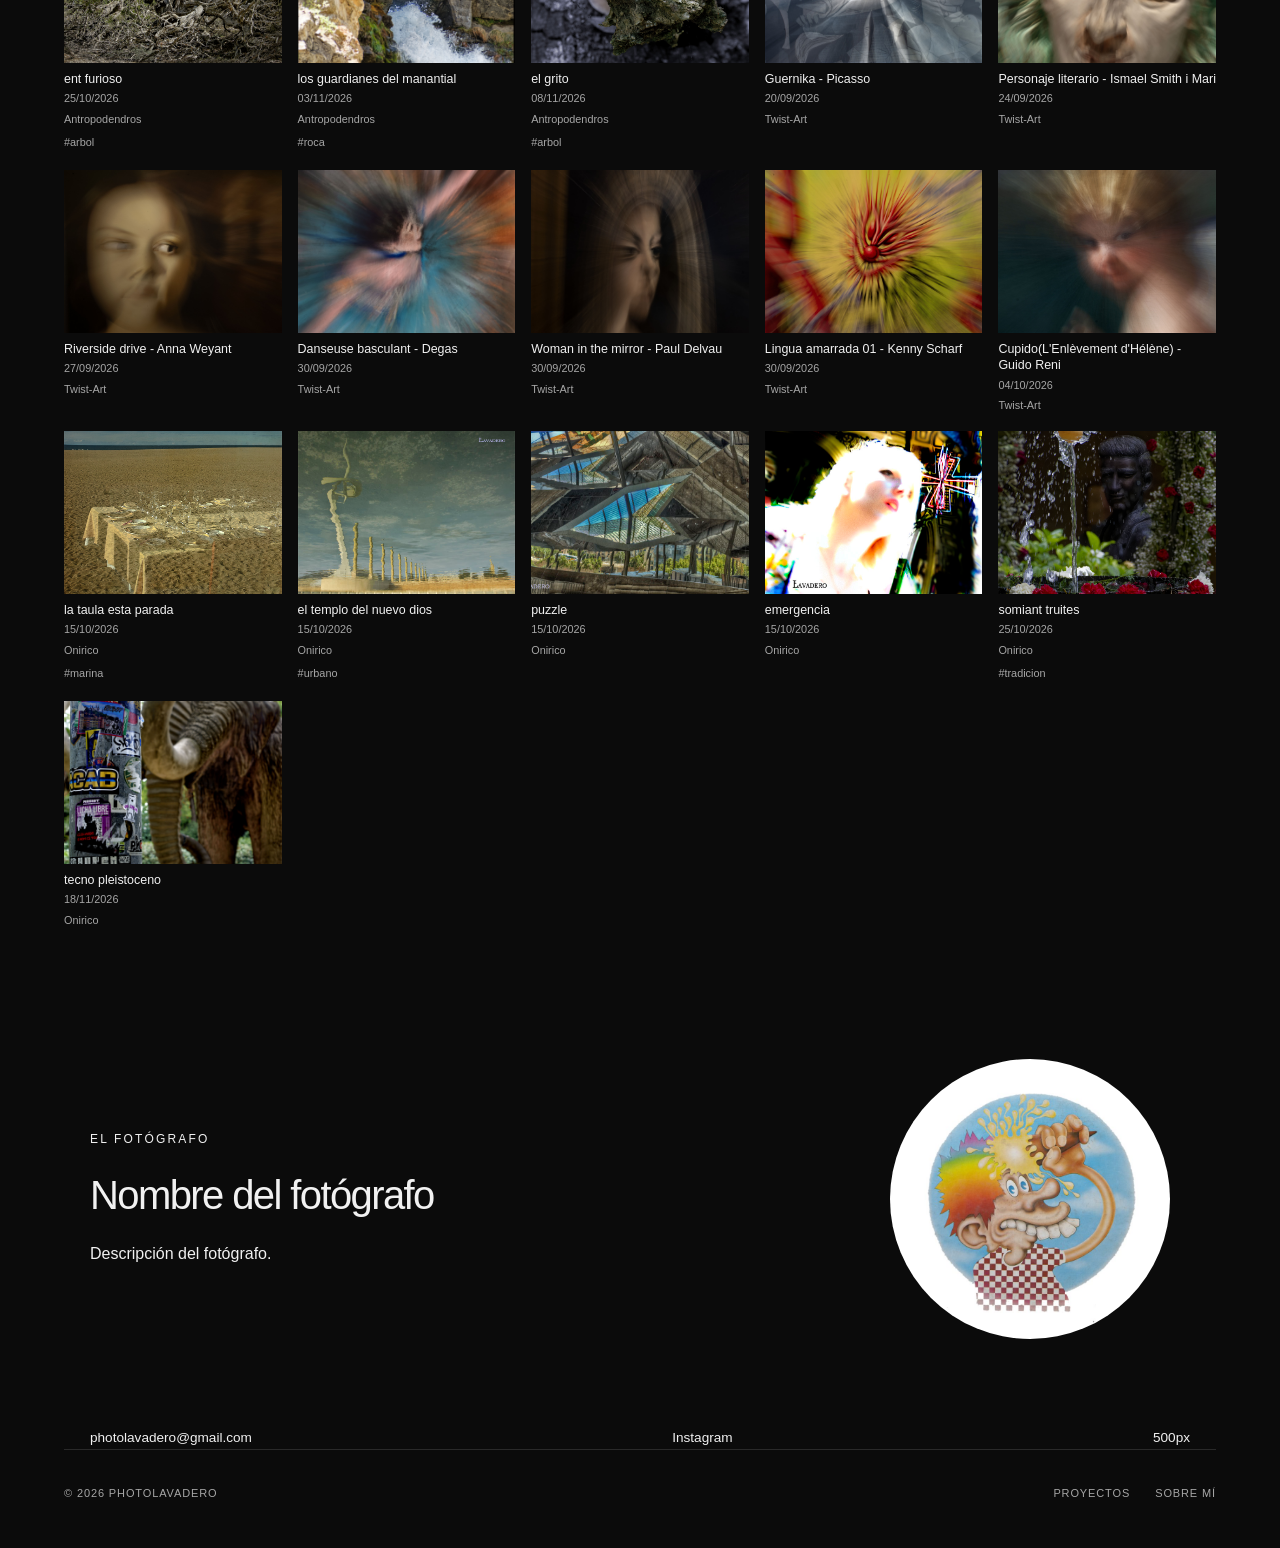
==== commit 36abff3e: "Change 'Hello World' to 'Goodbye World'" ====
--- a/index.html
+++ b/index.html
@@ -432,15 +432,15 @@
 
   <div class="about-links">
 
-    <a href="mailto:tuemail@ejemplo.com">
-      tuemail@ejemplo.com
+      <a href="mailto:photolavadero@gmail.com">
+      photolavadero@gmail.com
     </a>
 
-    <a href="https://www.instagram.com/tuusuario/" target="_blank" rel="noopener">
+    <a href="https://www.instagram.com/photolavadero/" target="_blank" rel="noopener">
       Instagram
     </a>
 
-    <a href="https://500px.com/p/tuusuario" target="_blank" rel="noopener">
+    <a href="https://500px.com/p/photolavadero" target="_blank" rel="noopener">
       500px
     </a>
 
@@ -1148,4 +1148,4 @@
 
 
 </body>
-</html>+</html>
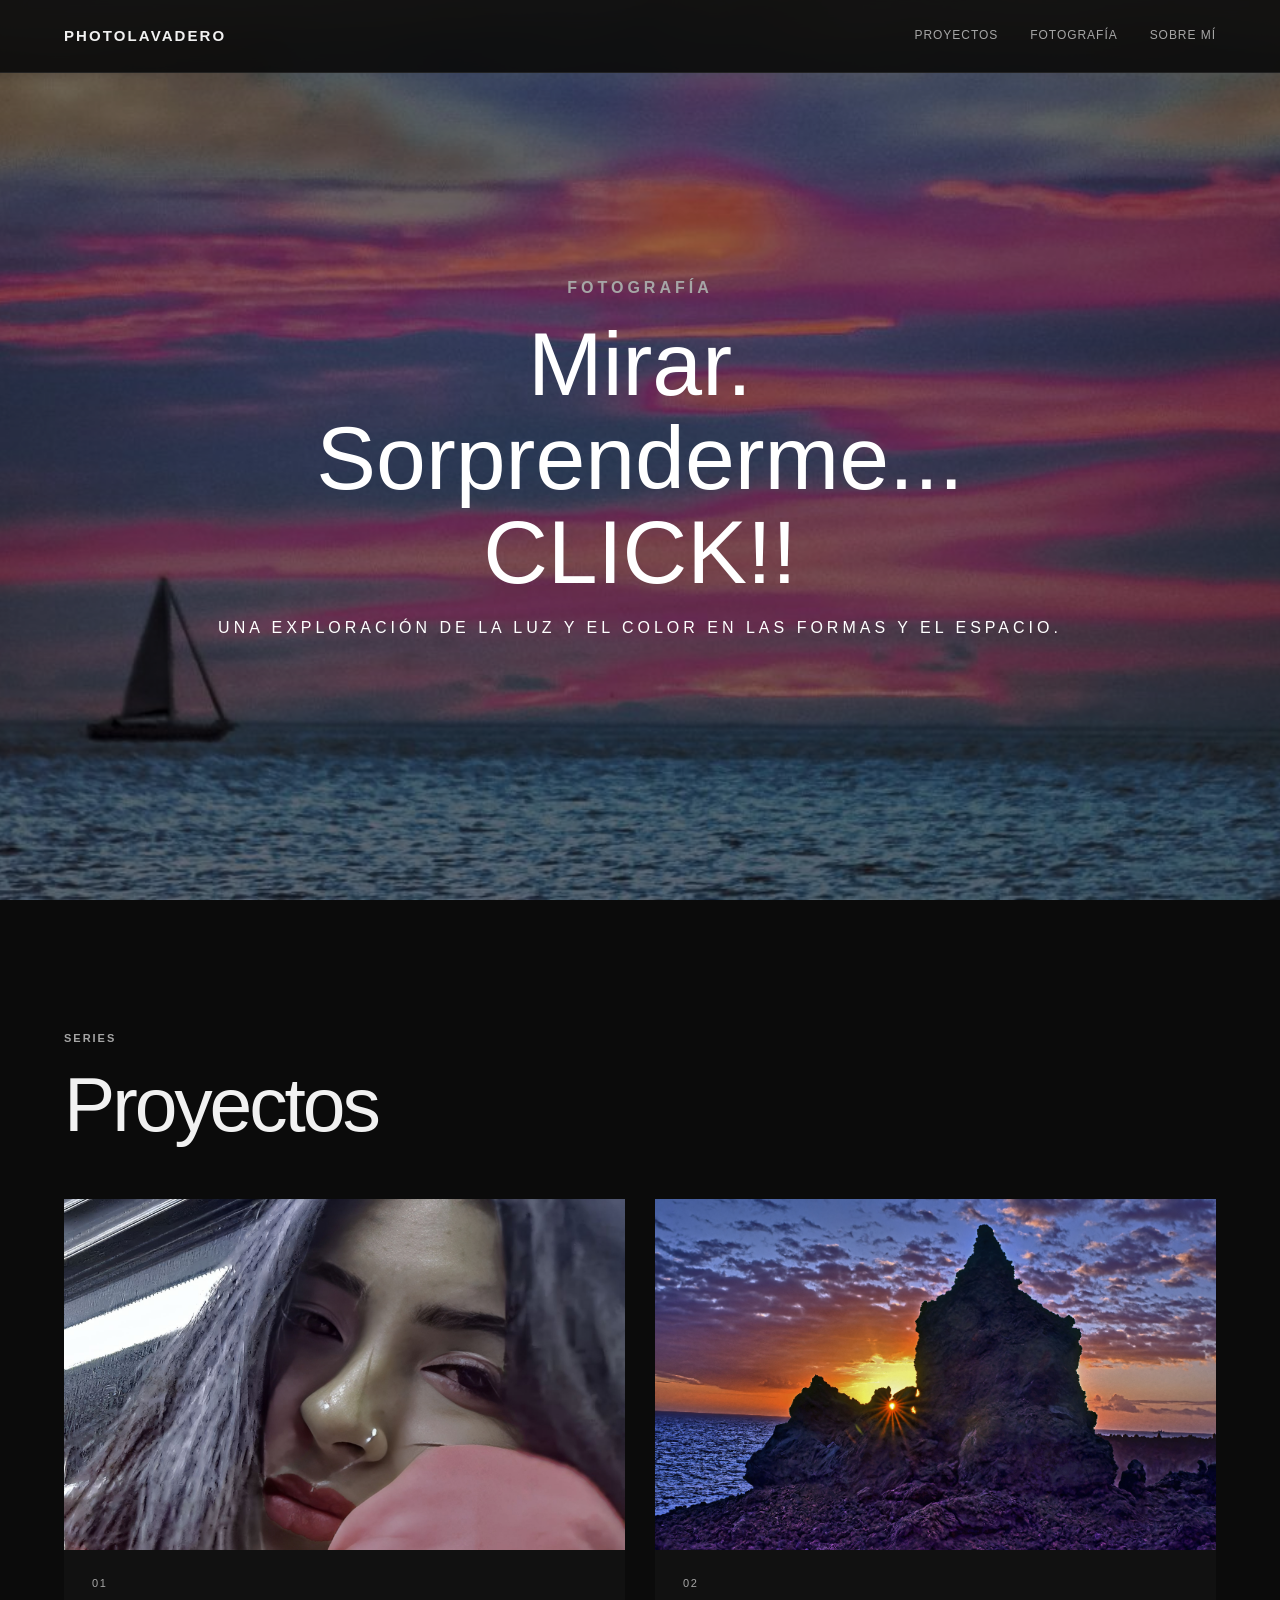
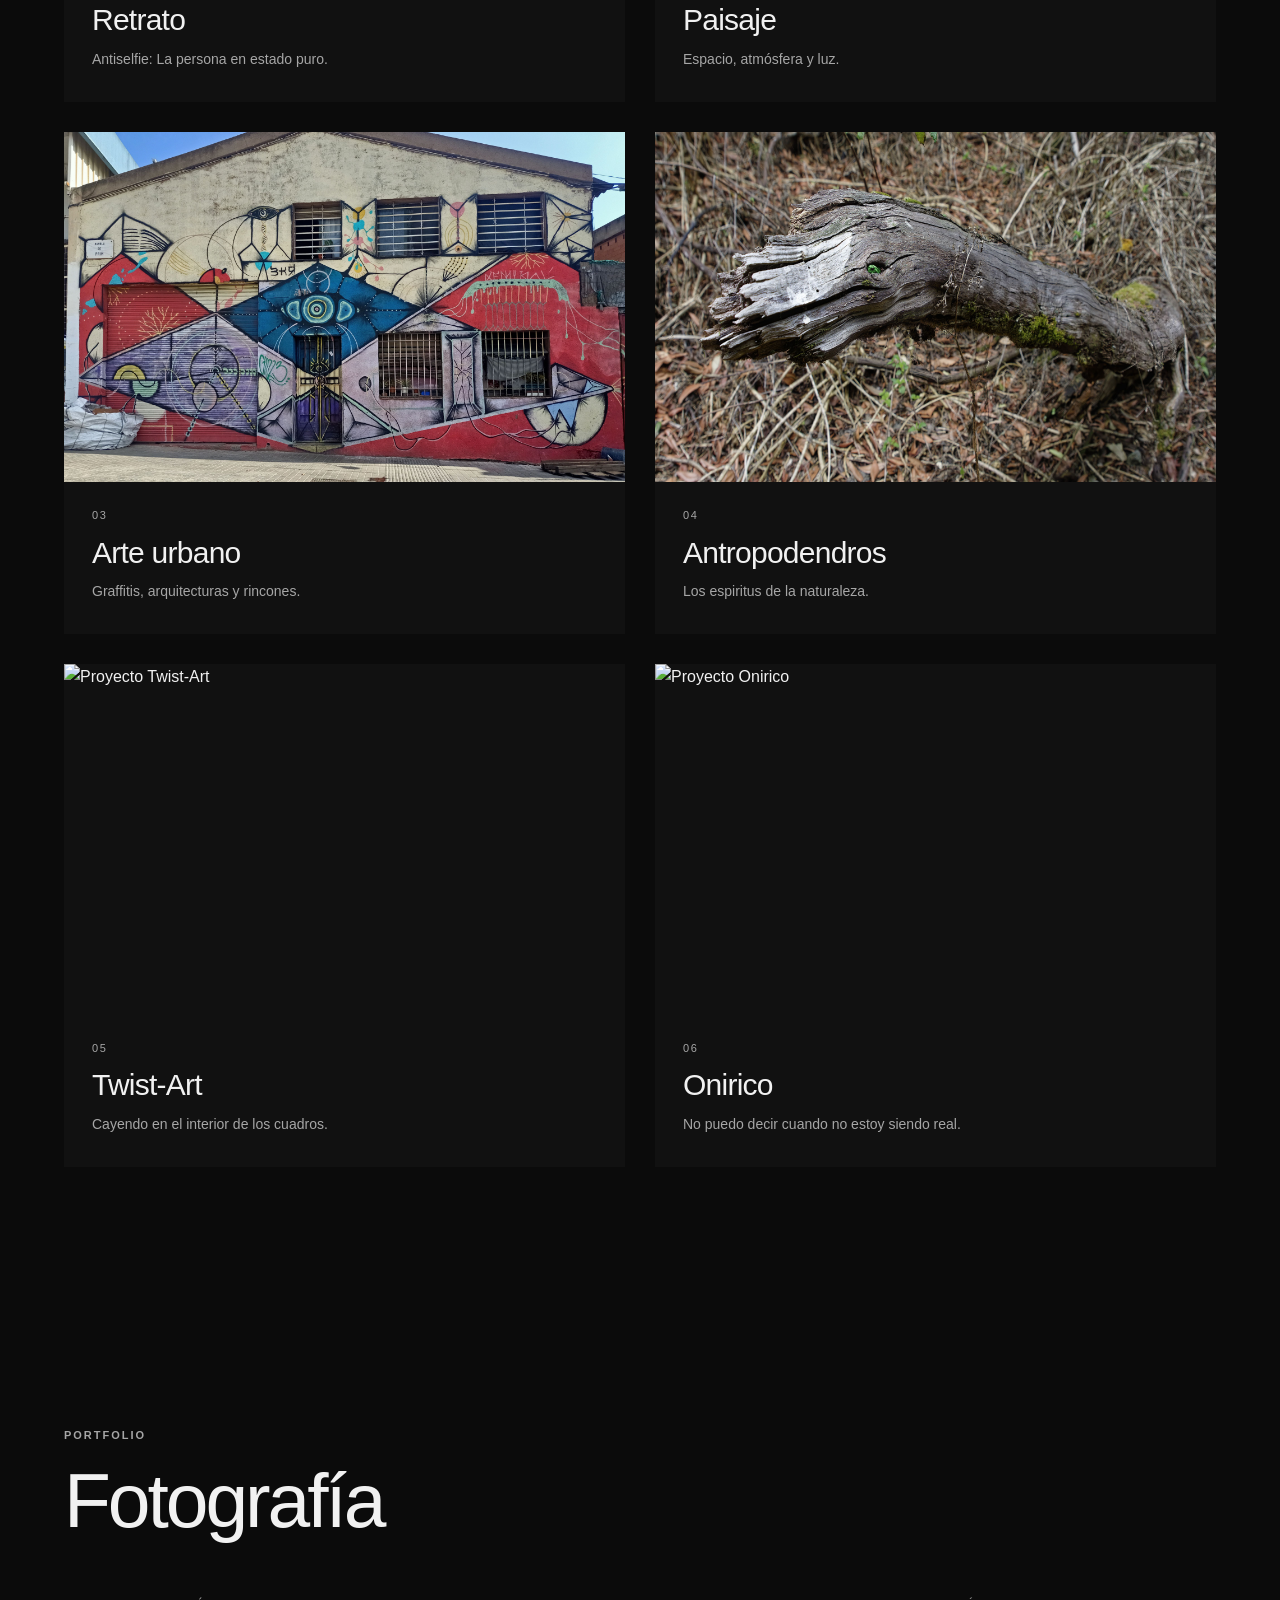
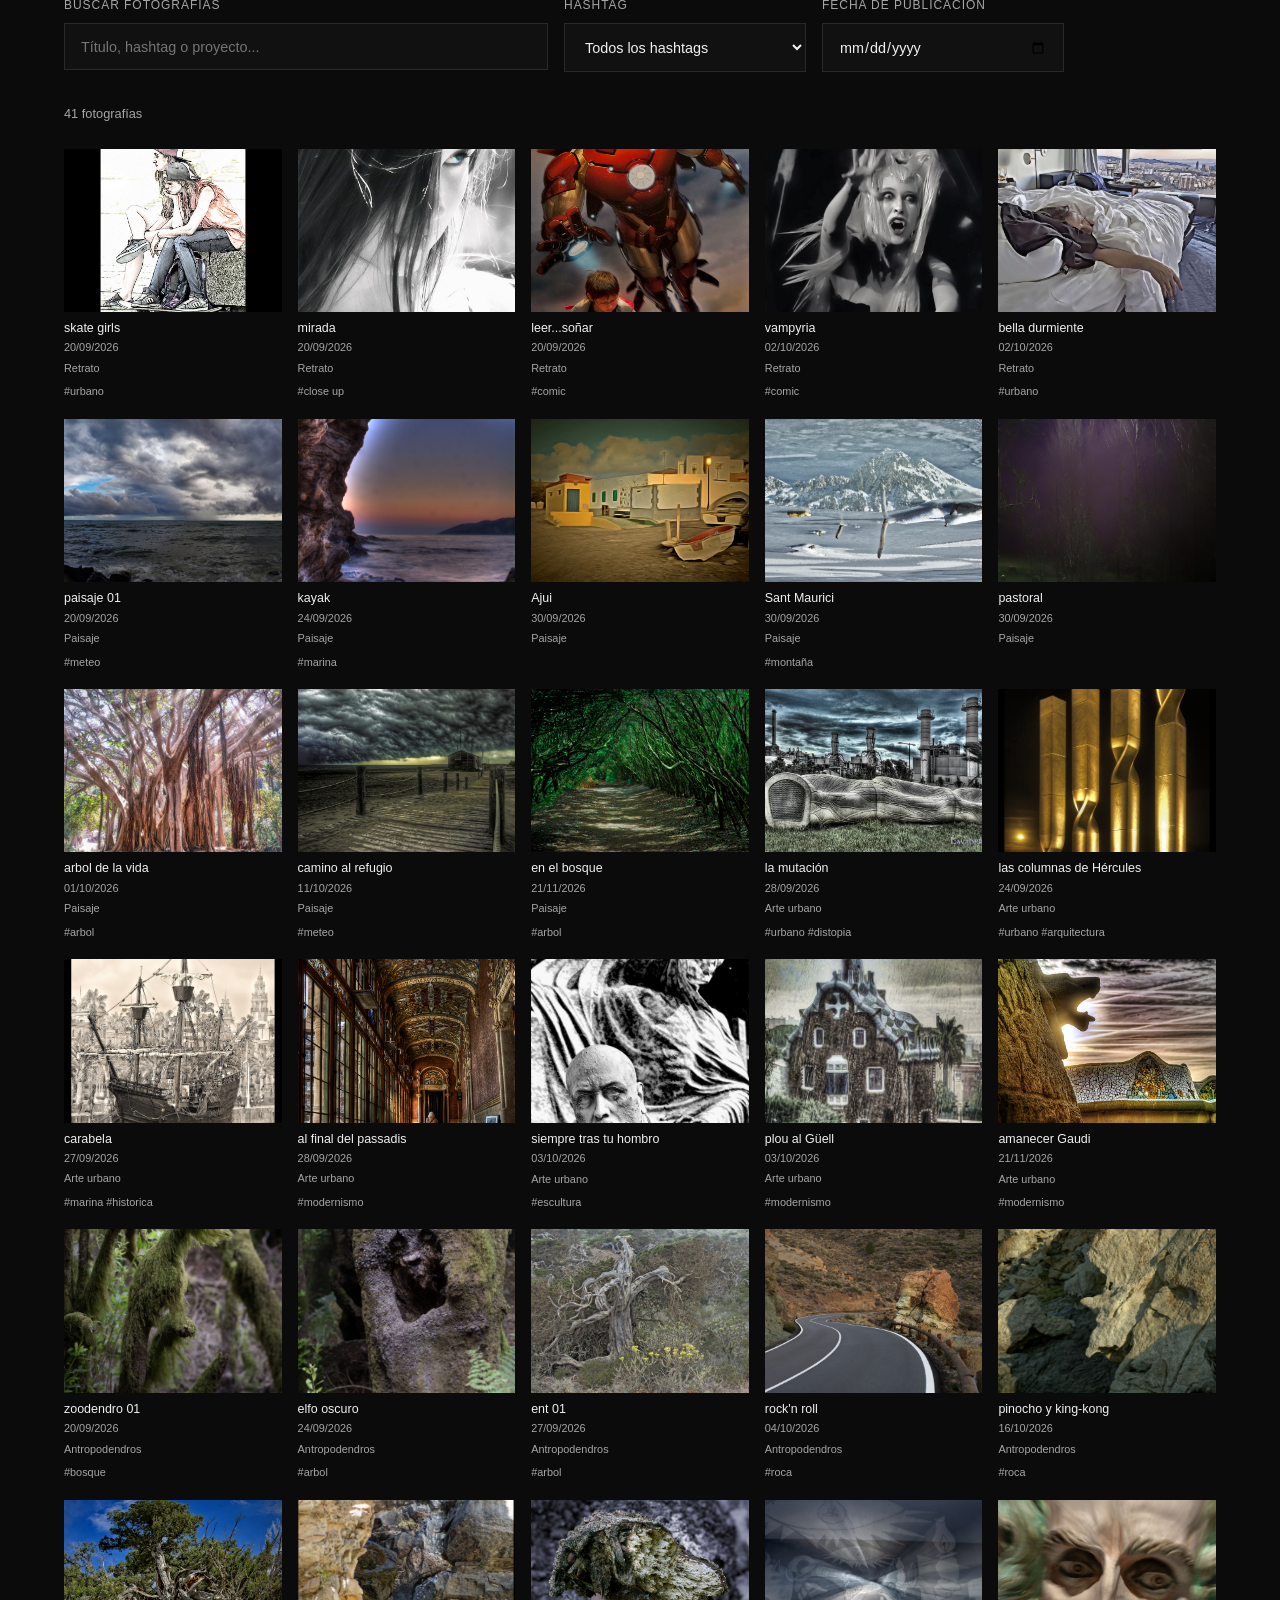
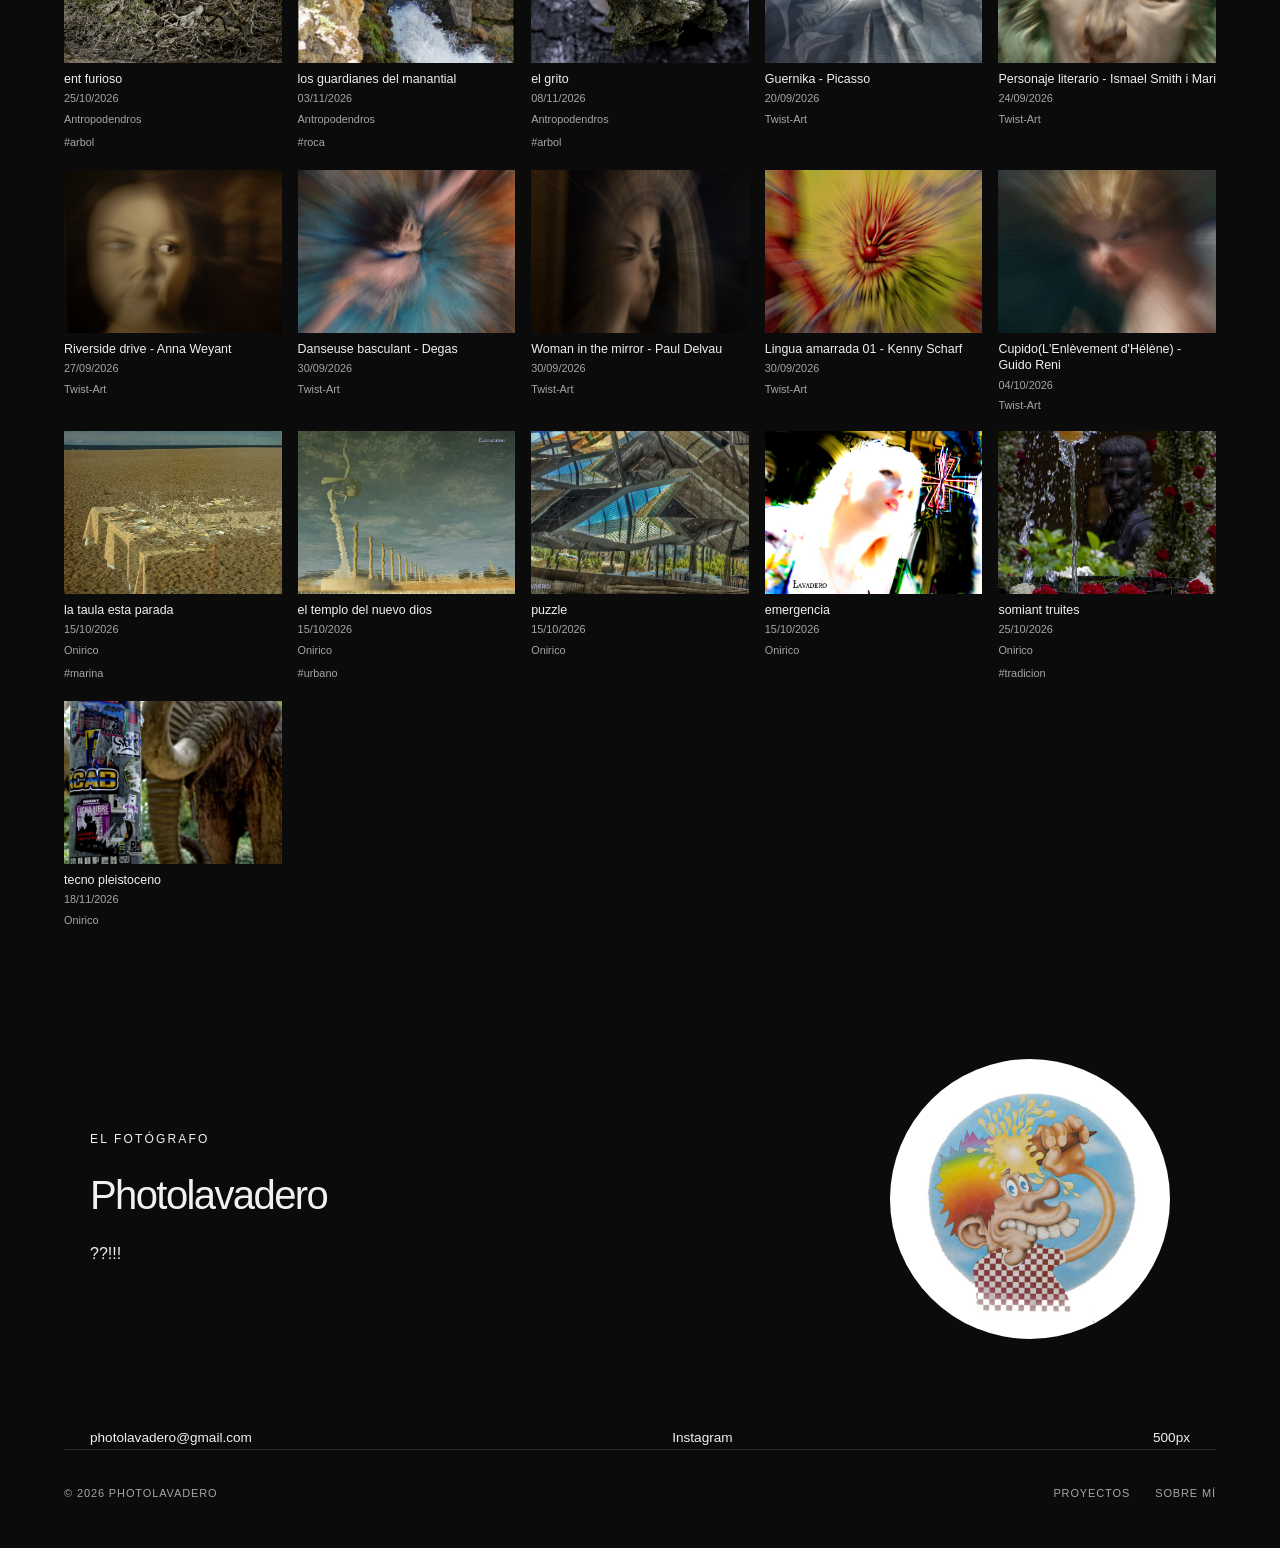
==== commit d393a7cd: "Update print statement from 'Hello' to 'Goodbye'" ====
--- a/index.html
+++ b/index.html
@@ -6,8 +6,9 @@
 
   <title>PHOTOLAVADERO — Fotografía</title>
 
-  <meta name="description" content="Portfolio fotográfico de PHOTOLAVADERO. Retrato, paisaje, arte urbano, antropodendros y Twist-Art.">
-
+  <meta name="description" content="Portfolio fotográfico de PHOTOLAVADERO. Retrato, paisaje, arte urbano, antropodendros, oníricos y Twist-Art.">
+
+  <link rel="canonical" href="https://github.io">
   <link rel="stylesheet" href="style.css">
 </head>
 
@@ -44,7 +45,7 @@
 
     <img
     src="images/portada.jpg"
-    alt=""
+    alt="imagen de portada"
     class="hero-background"
   >
 
@@ -58,12 +59,12 @@
 
         <h1>
           Mirar.<br>
-          Sorpenderme...<br>
+          Sorprenderme...<br>
           CLICK!!
         </h1>
 
         <p class="hero-text">
-          Una exploración de la luz y  el color en las formas y el espacio,
+          Una exploración de la luz y  el color en las formas y el espacio.
          </p>
 
       </div>
@@ -412,10 +413,10 @@
         EL FOTÓGRAFO
       </div>
 
-      <h2>Nombre del fotógrafo</h2>
+      <h2>Photolavadero</h2>
 
       <p>
-        Descripción del fotógrafo.
+        ??!!!
       </p>
 
     </div>
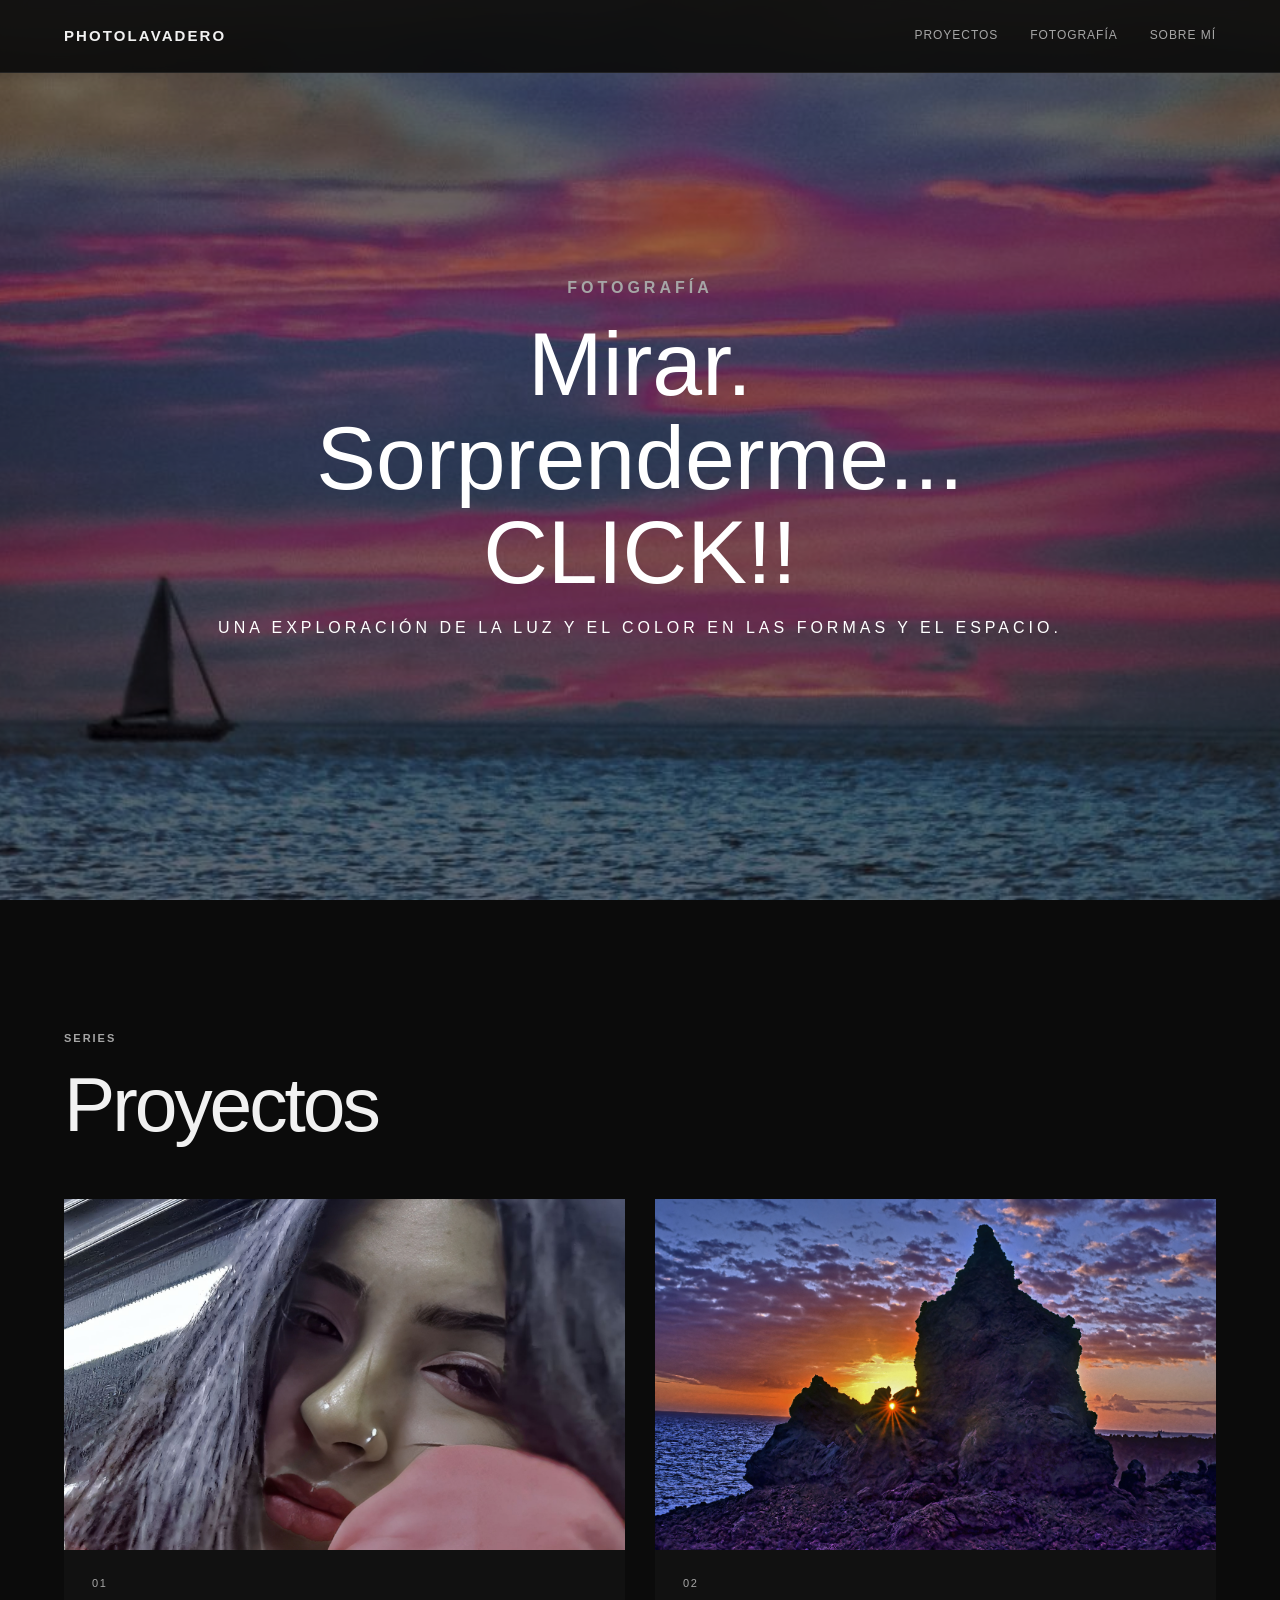
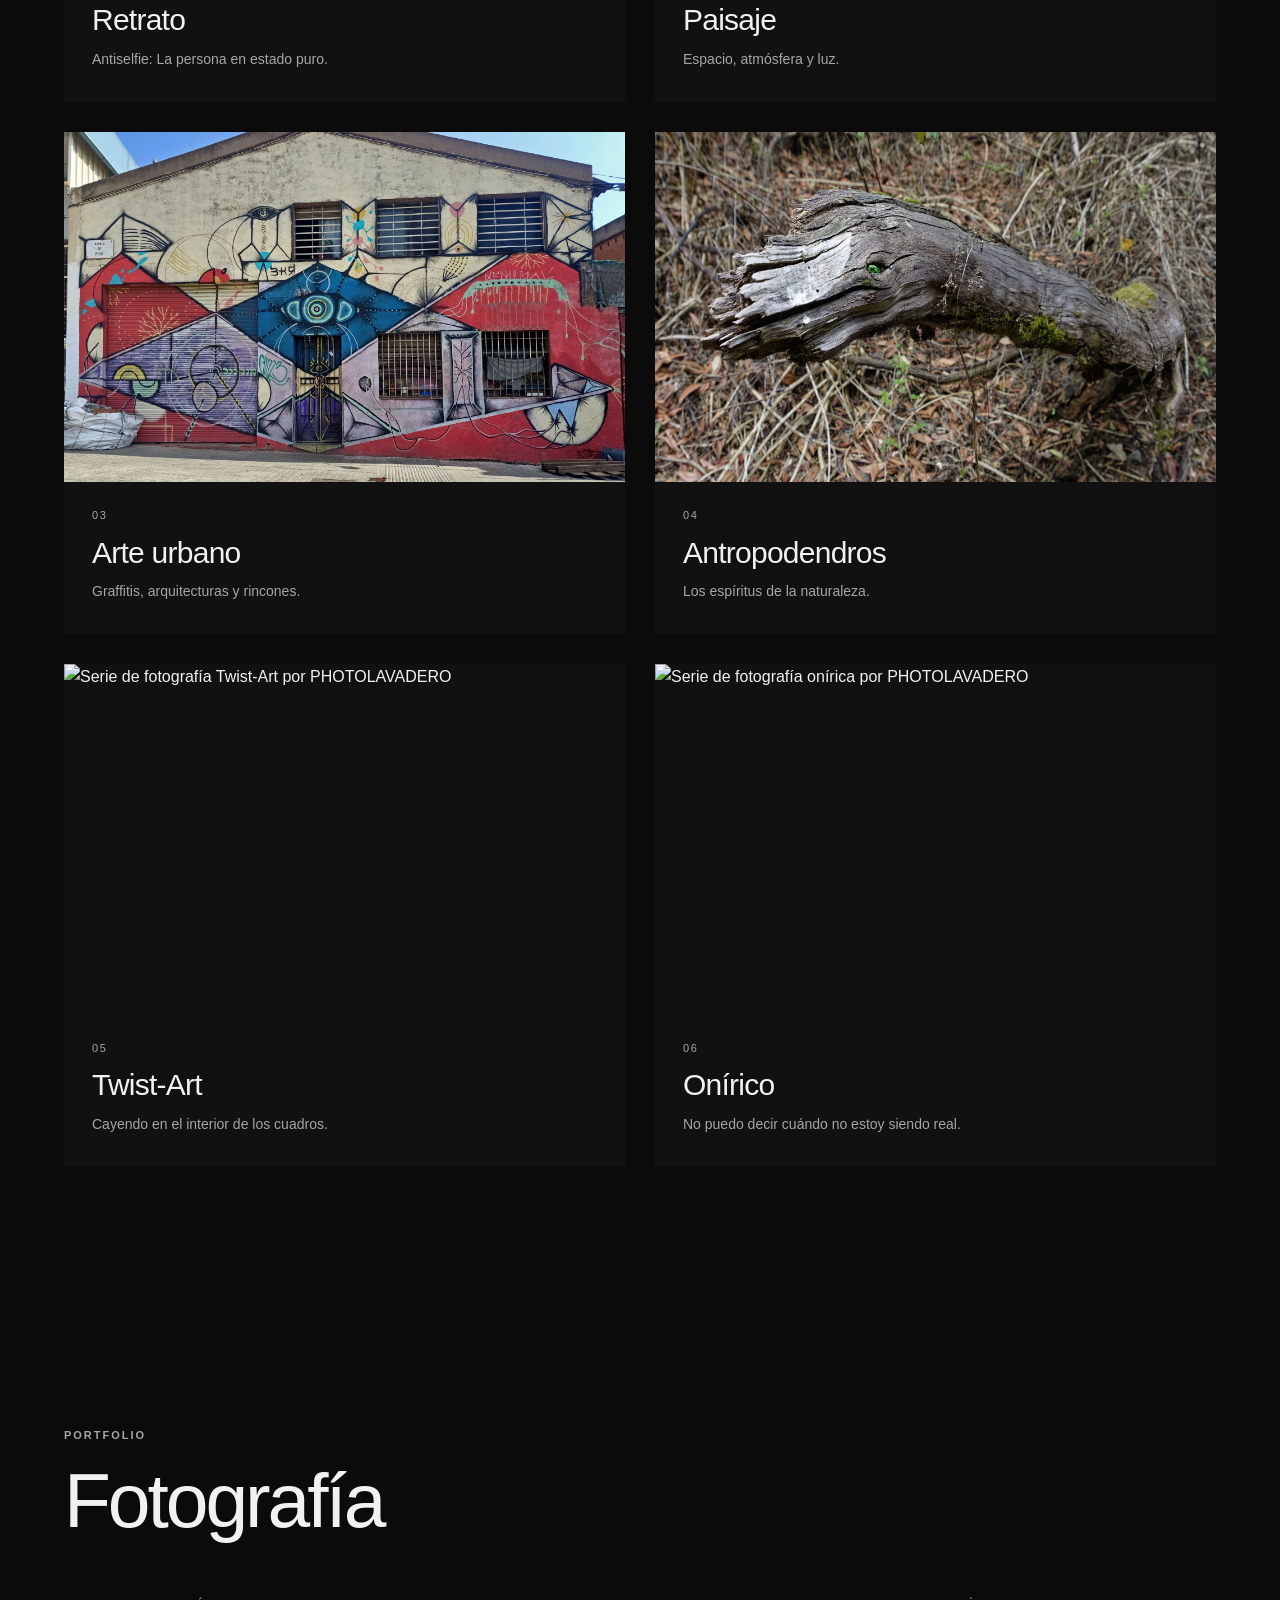
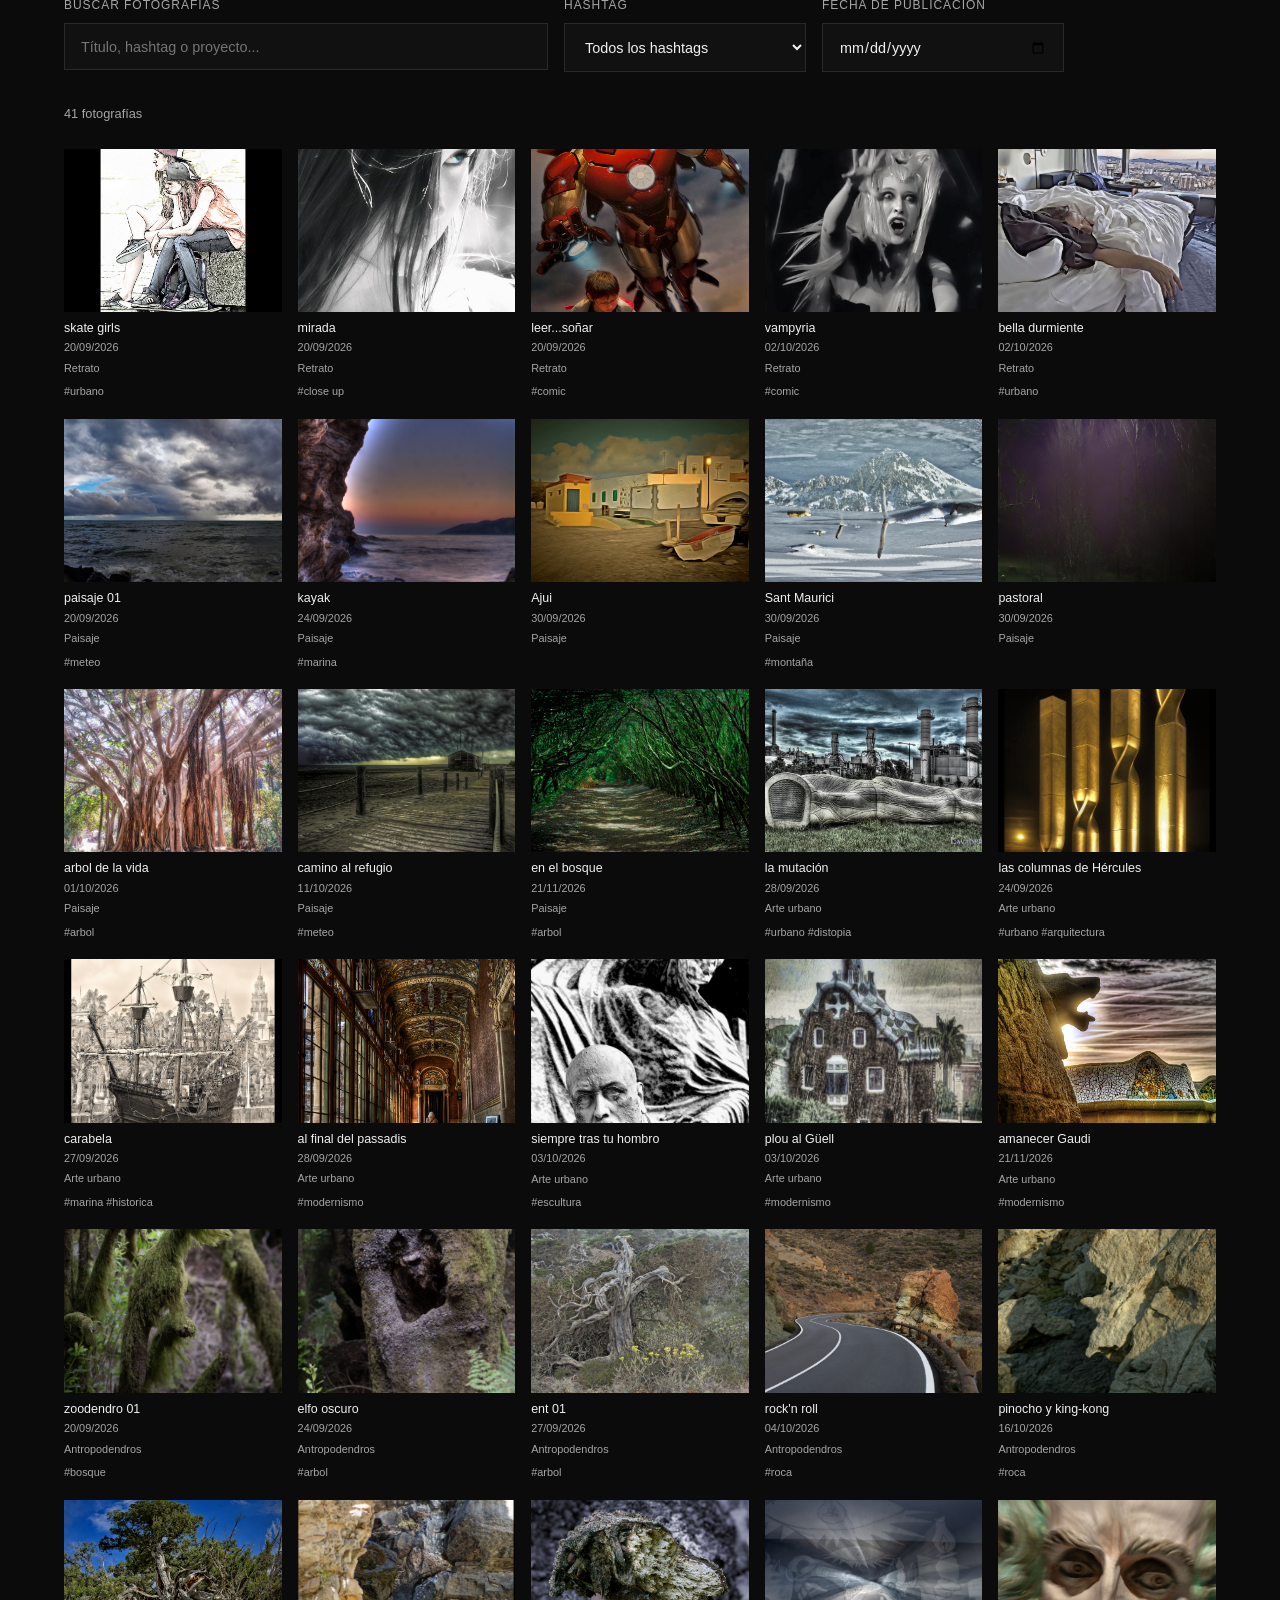
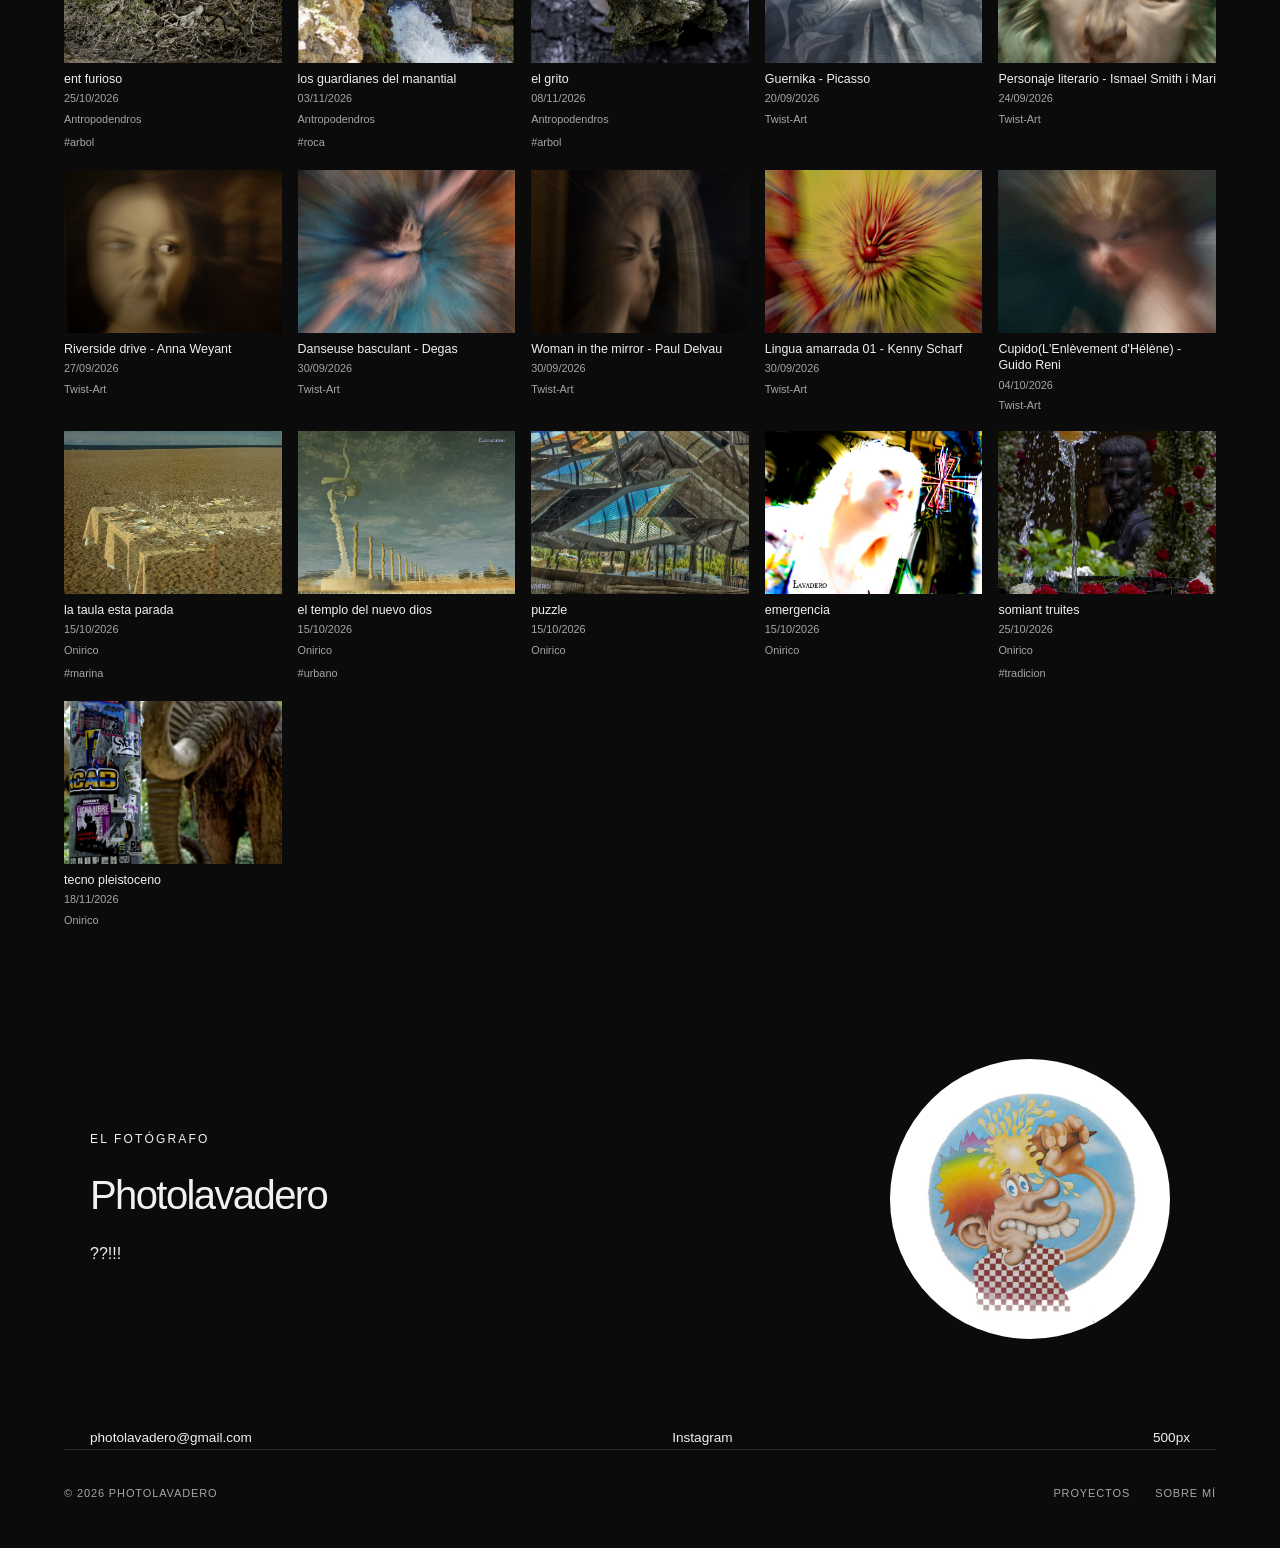
==== commit d11e9ac7: "Update print statement from 'Hello' to 'Goodbye'" ====
--- a/index.html
+++ b/index.html
@@ -80,224 +80,112 @@
 
     <section id="proyectos" class="section projects">
 
-      <div class="section-heading">
-
-        <p class="eyebrow">
-          SERIES
-        </p>
-
-        <h2>
-          Proyectos
-        </h2>
-
-      </div>
-
-
-      <div class="project-grid">
-
-
-        <!-- RETRATO -->
-
-        <a
-          href="proyectos/retrato.html"
-          class="project-link"
+  <div class="section-heading">
+    <p class="eyebrow">SERIES</p>
+    <h2>Proyectos</h2>
+  </div>
+
+  <div class="project-grid">
+
+    <!-- RETRATO -->
+    <a href="proyectos/retrato.html" class="project-link">
+      <article>
+        <img
+          src="images/retrato/portada.jpg"
+          alt="Serie de fotografía de retrato por PHOTOLAVADERO"
+          loading="lazy"
         >
-
-          <article>
-
-            <img
-              src="images/retrato/portada.jpg"
-              alt="Proyecto Retrato"
-            >
-
-            <div>
-
-              <span>01</span>
-
-              <h3>
-                Retrato
-              </h3>
-
-              <p>
-                Antiselfie: La persona en estado puro.
-              </p>
-
-            </div>
-
-          </article>
-
-        </a>
-
-
-
-        <!-- PAISAJE -->
-
-        <a
-          href="proyectos/paisaje.html"
-          class="project-link"
+        <div>
+          <span>01</span>
+          <h3>Retrato</h3>
+          <p>Antiselfie: La persona en estado puro.</p>
+        </div>
+      </article>
+    </a>
+
+    <!-- PAISAJE -->
+    <a href="proyectos/paisaje.html" class="project-link">
+      <article>
+        <img
+          src="images/paisaje/portada.jpg"
+          alt="Serie de fotografía de paisaje por PHOTOLAVADERO"
+          loading="lazy"
         >
-
-          <article>
-
-            <img
-              src="images/paisaje/portada.jpg"
-              alt="Proyecto Paisaje"
-            >
-
-            <div>
-
-              <span>02</span>
-
-              <h3>
-                Paisaje
-              </h3>
-
-              <p>
-                Espacio, atmósfera y luz.
-              </p>
-
-            </div>
-
-          </article>
-
-        </a>
-
-
-        <!-- ARTE URBANO -->
-
-        <a
-          href="proyectos/arte-urbano.html"
-          class="project-link"
+        <div>
+          <span>02</span>
+          <h3>Paisaje</h3>
+          <p>Espacio, atmósfera y luz.</p>
+        </div>
+      </article>
+    </a>
+
+    <!-- ARTE URBANO -->
+    <a href="proyectos/arte-urbano.html" class="project-link">
+      <article>
+        <img
+          src="images/arte-urbano/portada.jpg"
+          alt="Serie de fotografía de arte urbano por PHOTOLAVADERO"
+          loading="lazy"
         >
-
-          <article>
-
-            <img
-              src="images/arte-urbano/portada.jpg"
-              alt="Proyecto Arte urbano"
-            >
-
-            <div>
-
-              <span>03</span>
-
-              <h3>
-                Arte urbano
-              </h3>
-
-              <p>
-                Graffitis, arquitecturas y rincones.
-              </p>
-
-            </div>
-
-          </article>
-
-        </a>
-
-
-        <!-- ANTROPODENDROS -->
-
-        <a
-          href="proyectos/antropodendros.html"
-          class="project-link"
+        <div>
+          <span>03</span>
+          <h3>Arte urbano</h3>
+          <p>Graffitis, arquitecturas y rincones.</p>
+        </div>
+      </article>
+    </a>
+
+    <!-- ANTROPODENDROS -->
+    <a href="proyectos/antropodendros.html" class="project-link">
+      <article>
+        <img
+          src="images/antropodendros/portada.jpg"
+          alt="Serie de fotografía Antropodendros por PHOTOLAVADERO"
+          loading="lazy"
         >
-
-          <article>
-
-            <img
-              src="images/antropodendros/portada.jpg"
-              alt="Proyecto Antropodendros"
-            >
-
-            <div>
-
-              <span>04</span>
-
-              <h3>
-                Antropodendros
-              </h3>
-
-              <p>
-              Los espiritus de la naturaleza.
-              </p>
-
-            </div>
-
-          </article>
-
-        </a>
-
-
-        <!-- TWIST-ART -->
-
-        <a
-          href="proyectos/twist-art.html"
-          class="project-link"
+        <div>
+          <span>04</span>
+          <h3>Antropodendros</h3>
+          <p>Los espíritus de la naturaleza.</p>
+        </div>
+      </article>
+    </a>
+
+    <!-- TWIST-ART -->
+    <a href="proyectos/twist-art.html" class="project-link">
+      <article>
+        <img
+          src="images/twist-art/portada.jpg"
+          alt="Serie de fotografía Twist-Art por PHOTOLAVADERO"
+          loading="lazy"
         >
-
-          <article>
-
-            <img
-              src="images/twist-art/portada.jpg"
-              alt="Proyecto Twist-Art"
-            >
-
-            <div>
-
-              <span>05</span>
-
-              <h3>
-                Twist-Art
-              </h3>
-
-              <p>
-                Cayendo en el interior de los cuadros.
-              </p>
-
-            </div>
-
-          </article>
-
-        </a>
-
-
-        <!-- ONIRICO -->
-
-        <a
-          href="proyectos/onirico.html"
-          class="project-link"
+        <div>
+          <span>05</span>
+          <h3>Twist-Art</h3>
+          <p>Cayendo en el interior de los cuadros.</p>
+        </div>
+      </article>
+    </a>
+
+    <!-- ONIRICO -->
+    <a href="proyectos/onirico.html" class="project-link">
+      <article>
+        <img
+          src="images/onirico/portada.jpg"
+          alt="Serie de fotografía onírica por PHOTOLAVADERO"
+          loading="lazy"
         >
-
-          <article>
-
-            <img
-              src="images/onirico/portada.jpg"
-              alt="Proyecto Onirico"
-            >
-
-            <div>
-
-              <span>06</span>
-
-              <h3>
-                Onirico
-              </h3>
-
-              <p>
-                No puedo decir cuando no estoy siendo real.
-              </p>
-
-            </div>
-
-          </article>
-
-        </a>
-
-
-      </div>
-
-    </section>
+        <div>
+          <span>06</span>
+          <h3>Onírico</h3>
+          <p>No puedo decir cuándo no estoy siendo real.</p>
+        </div>
+      </article>
+    </a>
+
+  </div>
+
+</section>
 
 
   <!-- =========================
